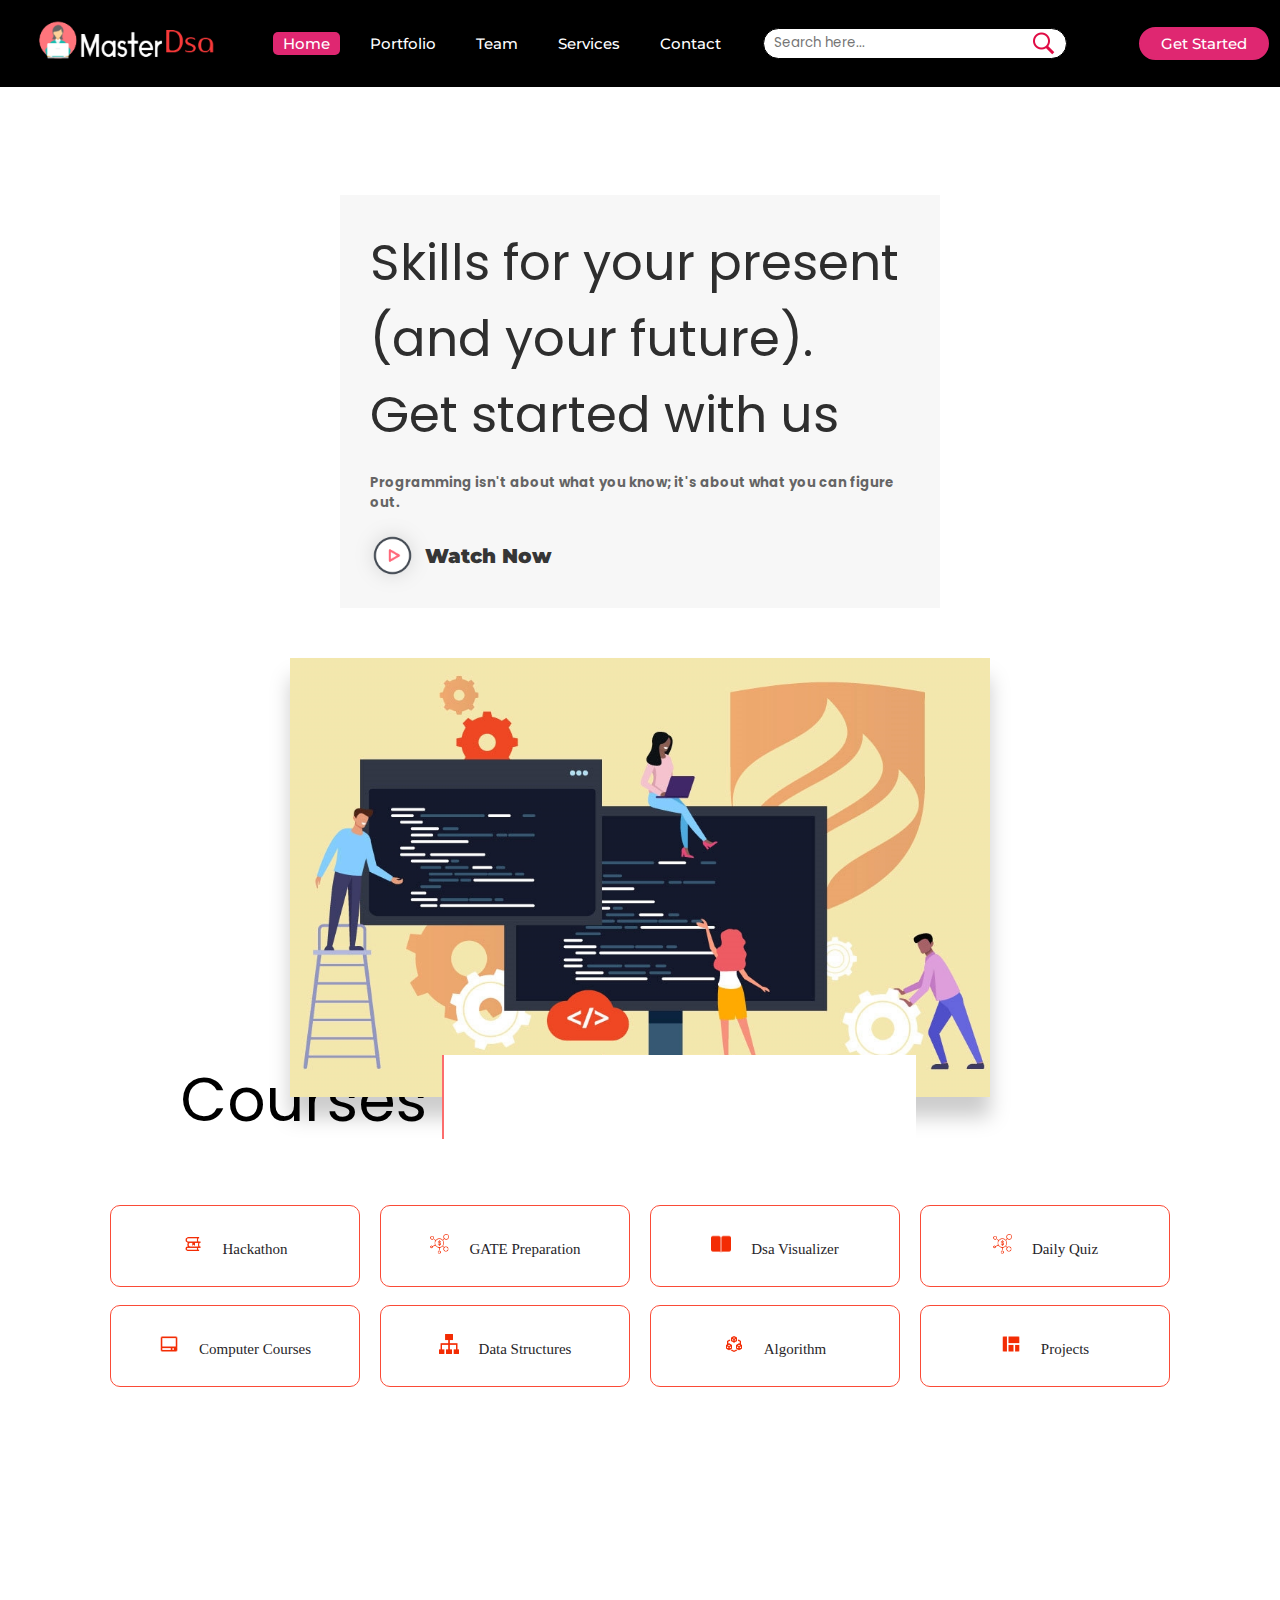
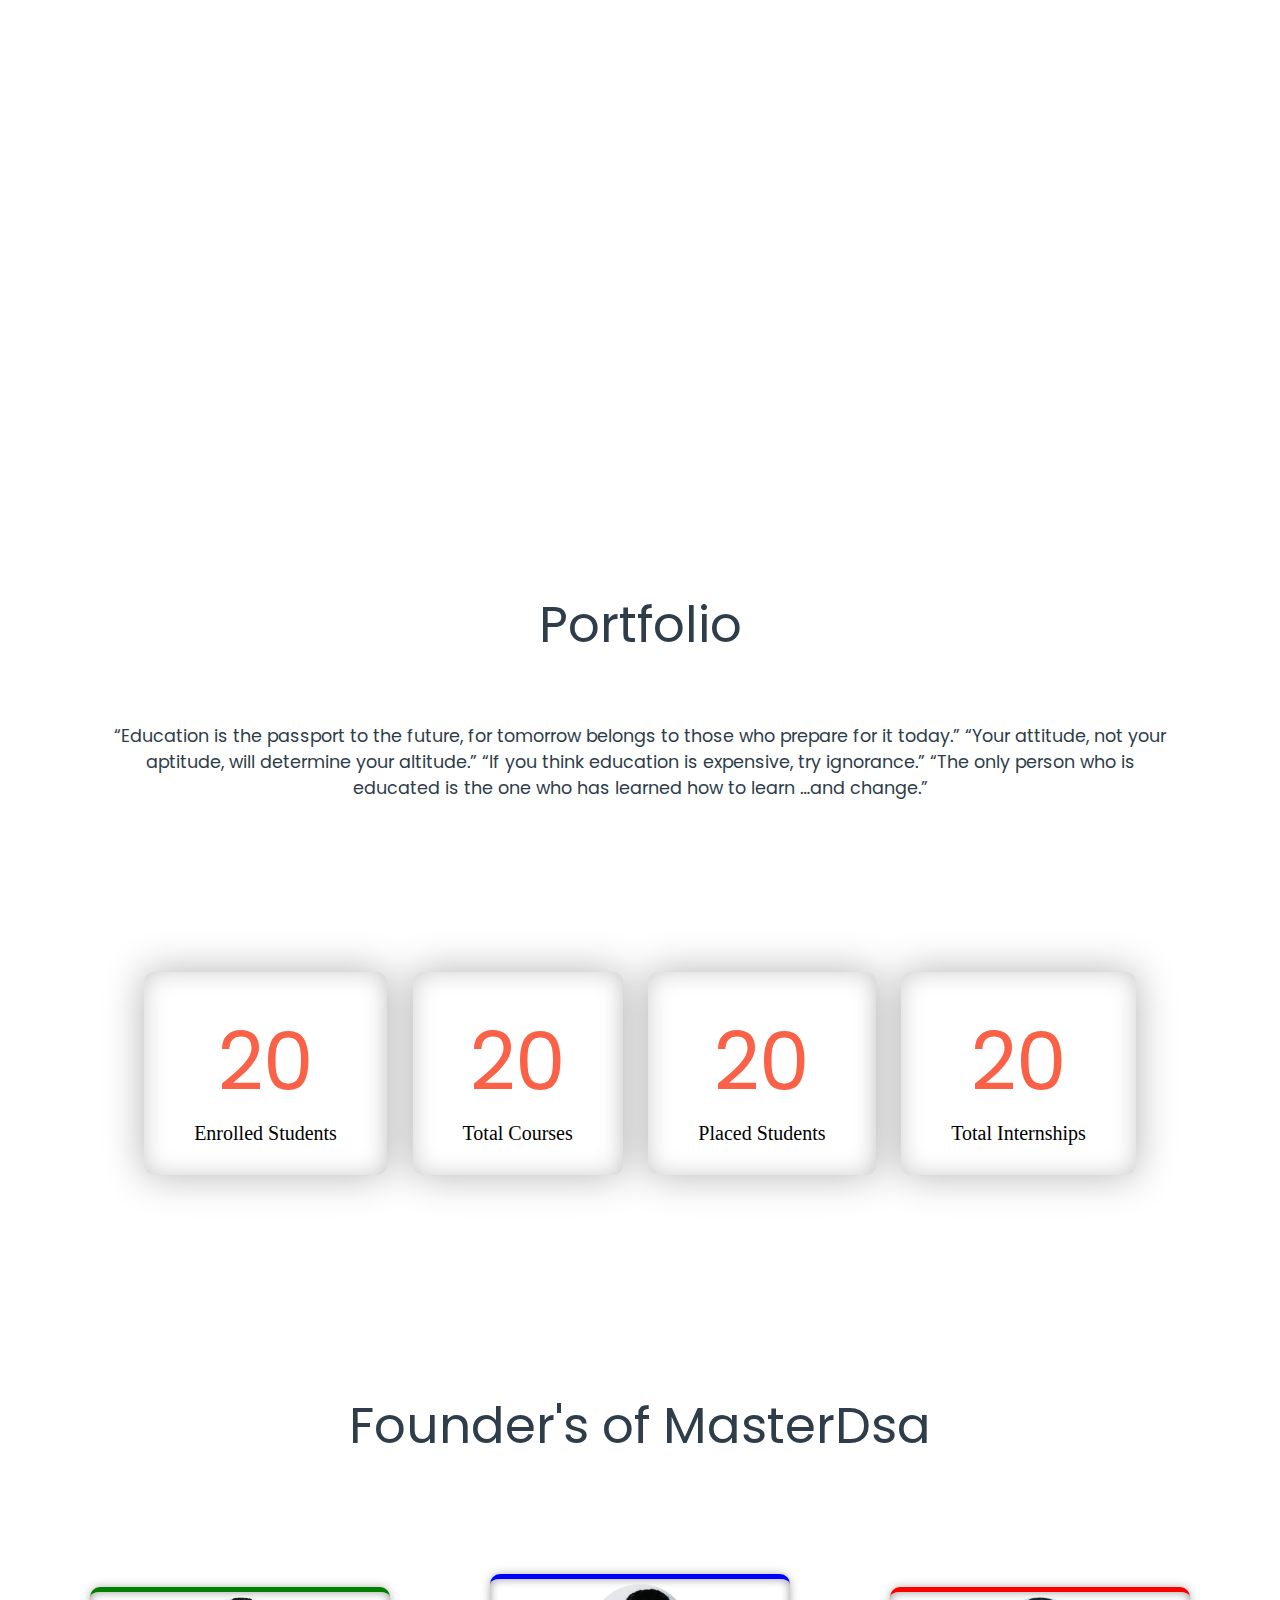
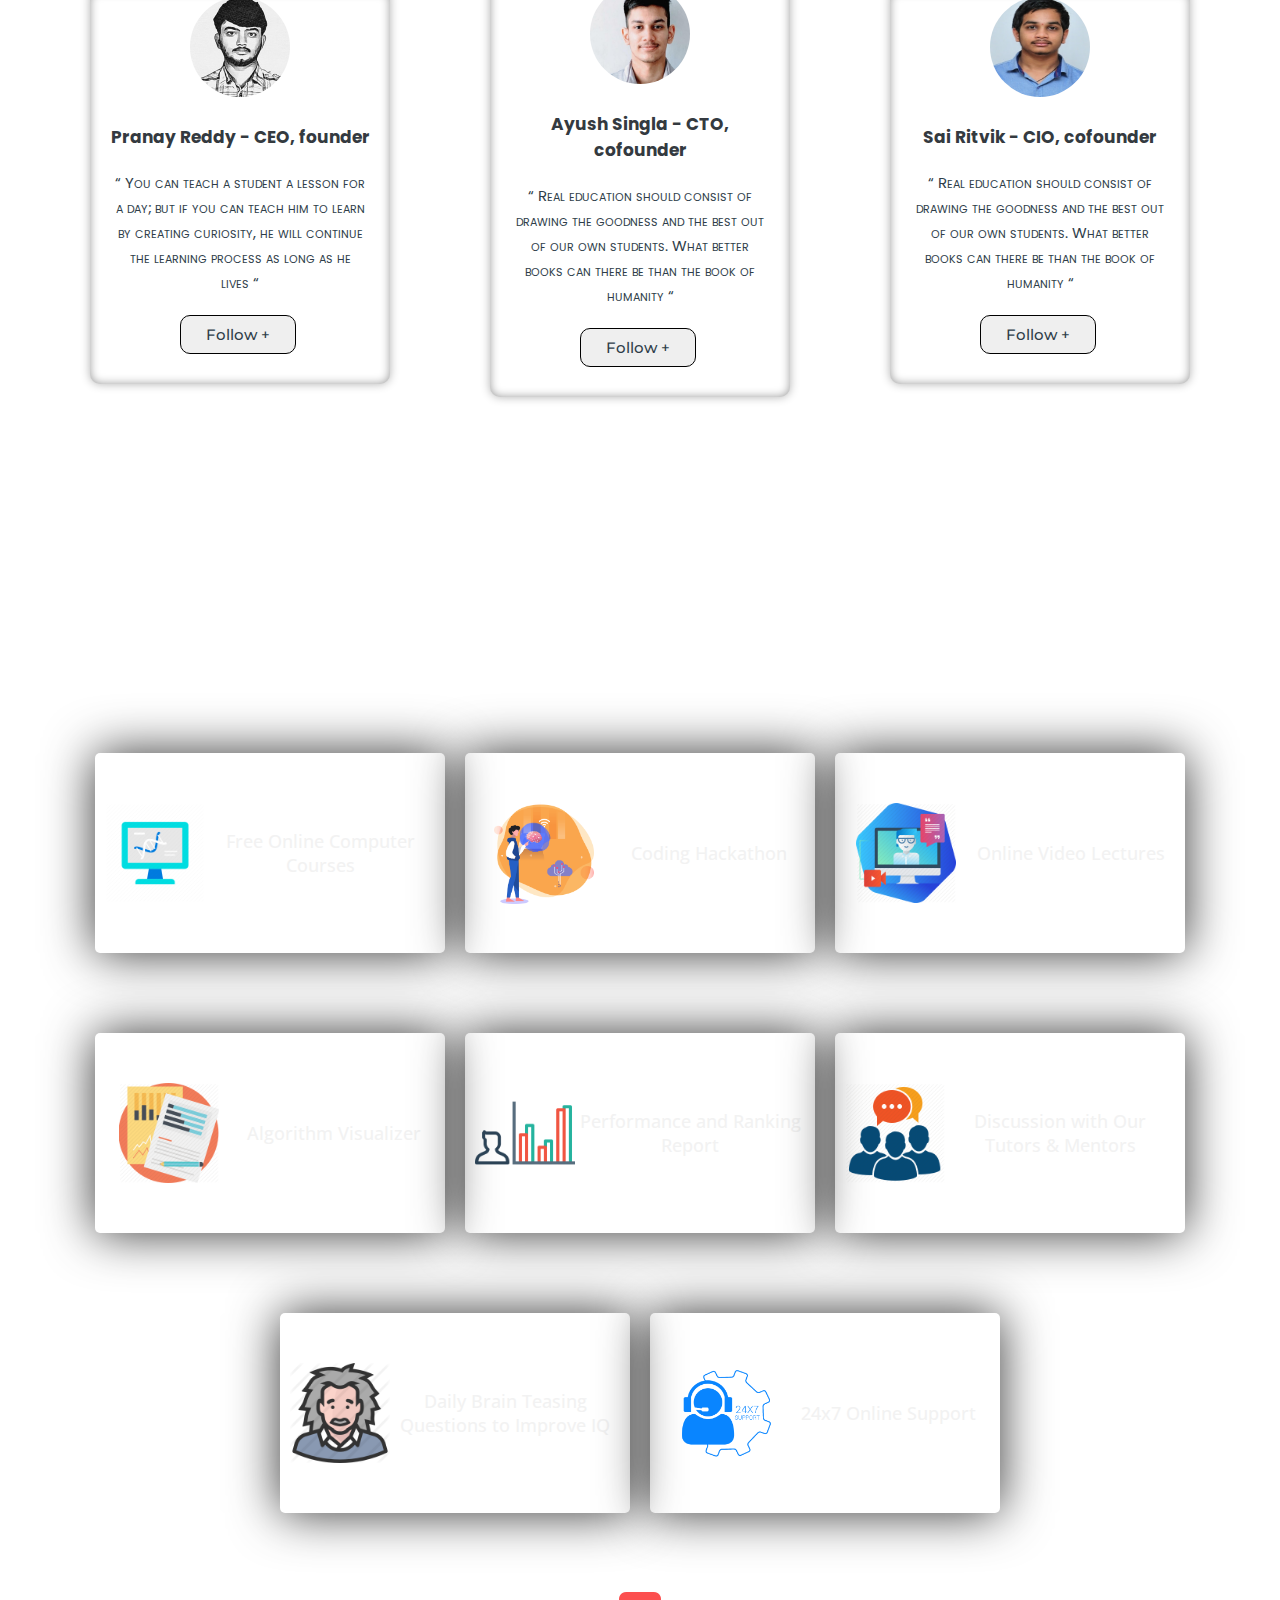
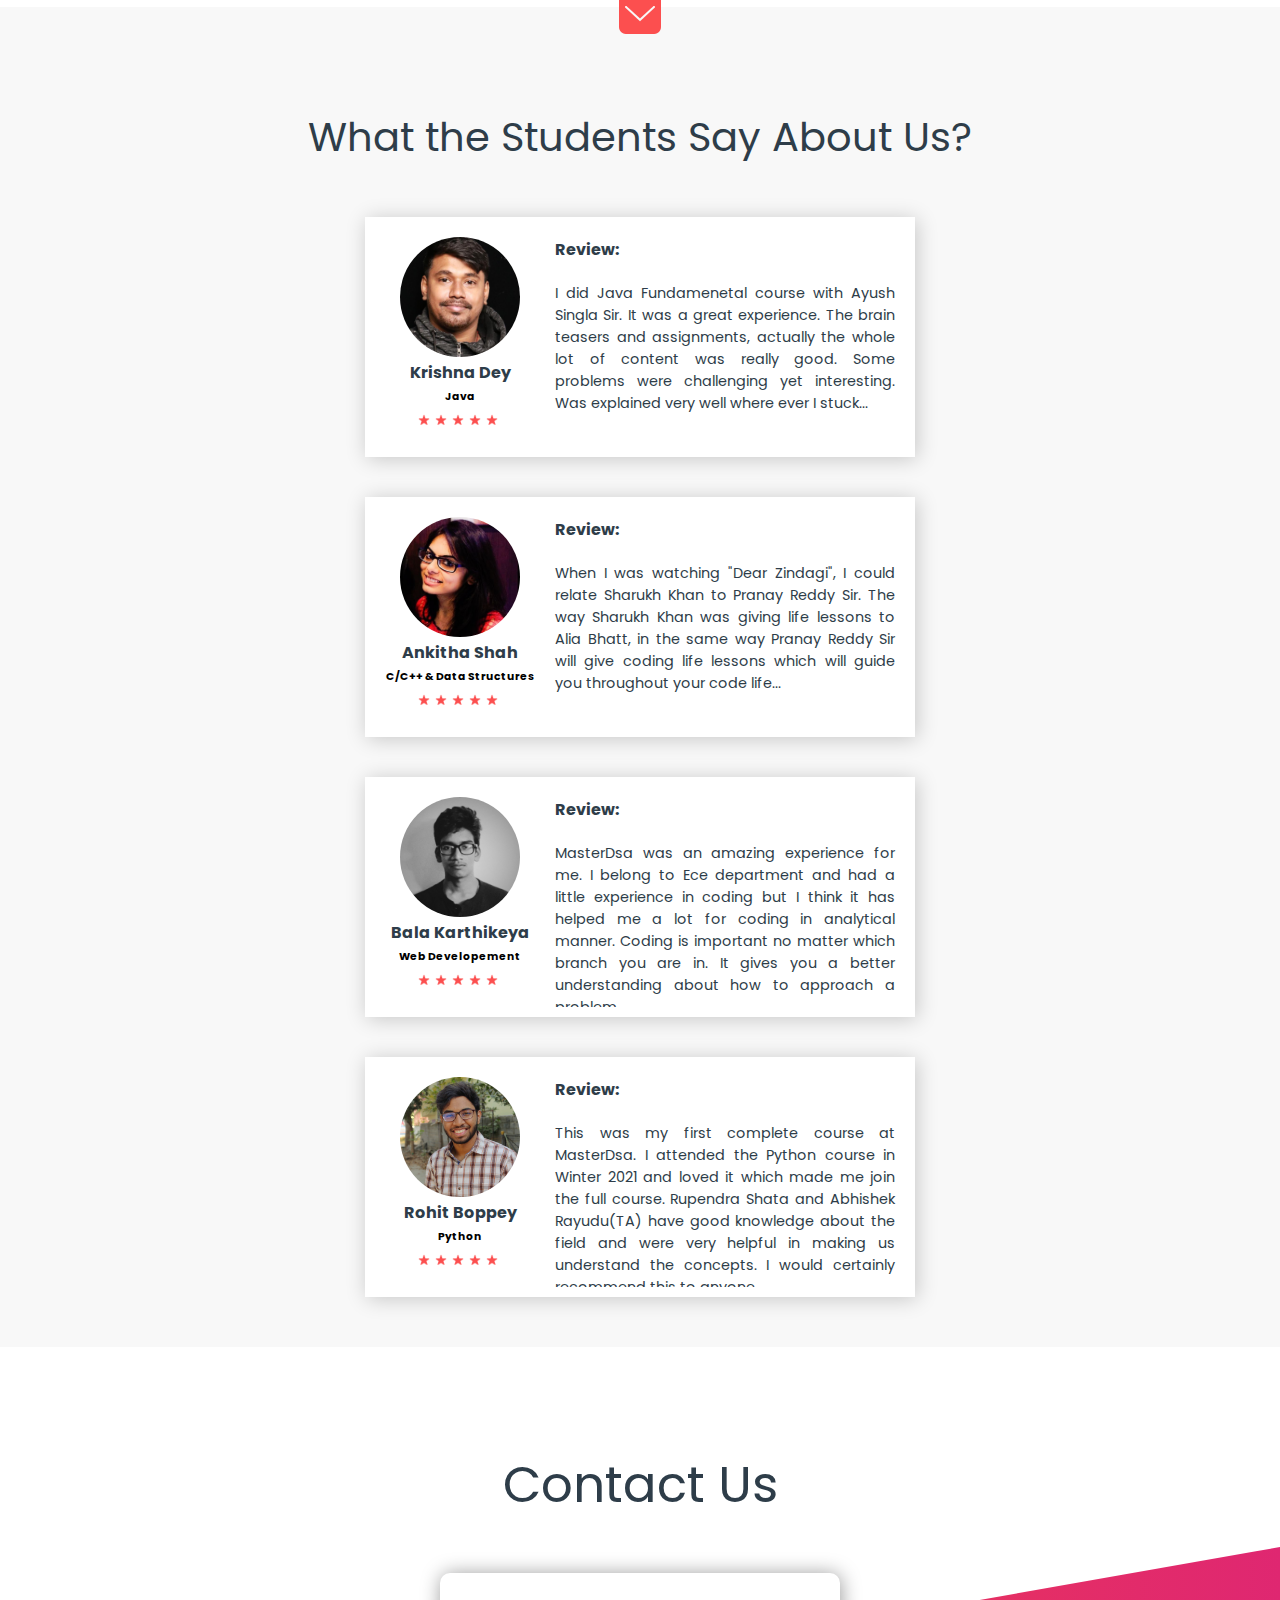
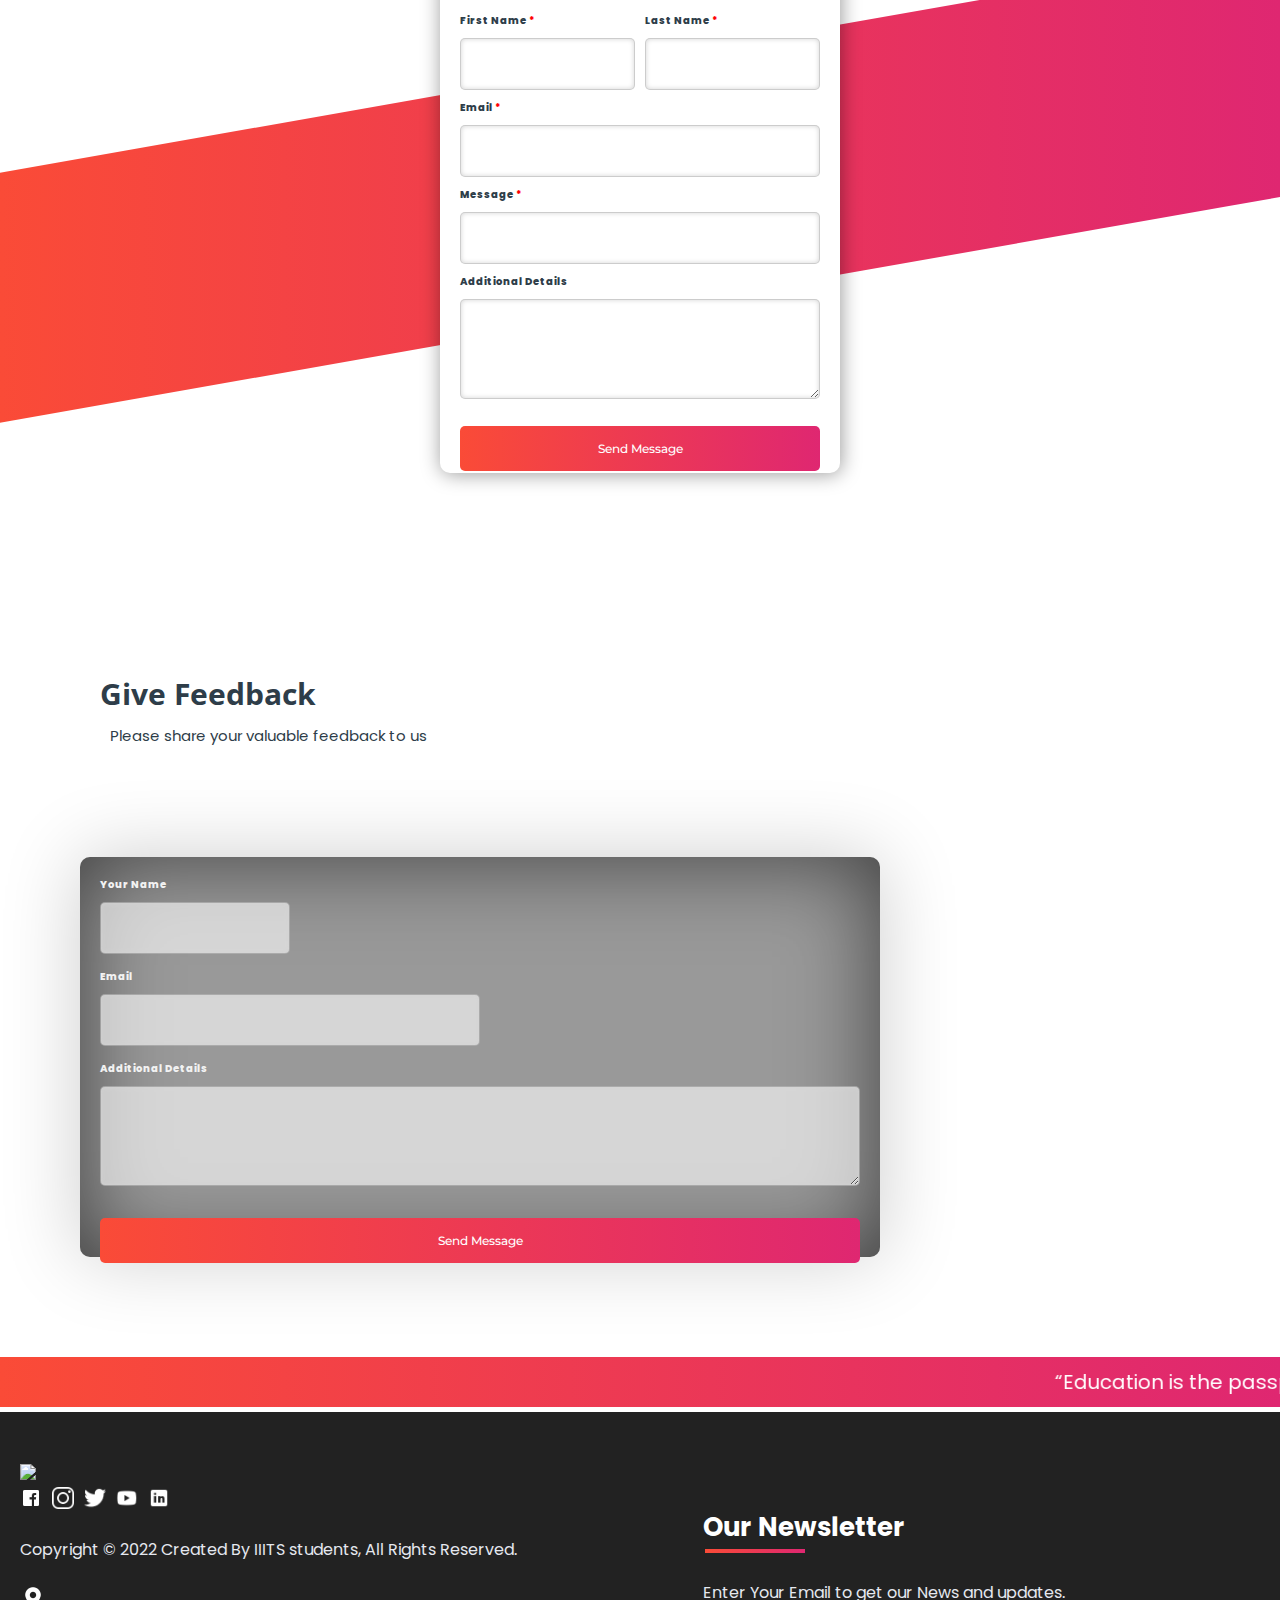
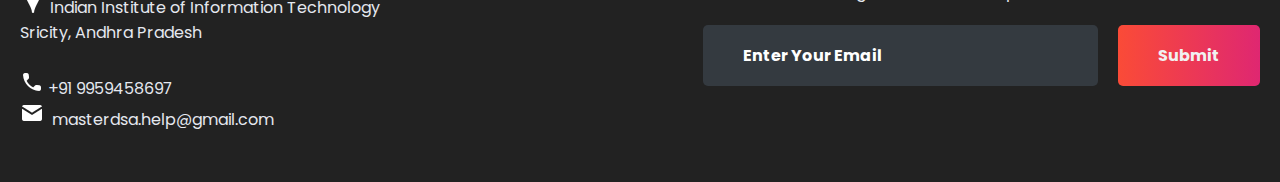
==== index.html @ 72696db2 "linkedin link modified" ====
<!DOCTYPE html>
<html>
<head>
	<link rel="shortcut icon" type="png" href="images/icon/favicon.png">
	<meta charset="utf-8">
	<meta http-equiv="X-UA-Comaptible" content="IE=edge">
	<title>Master Dsa</title>
	<meta name="desciption" content="">
	<meta name="viewport" content="width=device-width, initial-scale=1">
	<!-- Fonts -->
	<style>
		@import url('https://fonts.googleapis.com/css2?family=Merriweather&family=Montserrat:wght@900&family=Poppins&family=Sacramento&family=Ubuntu&display=swap');
	</style>
	<link rel="stylesheet" type="text/css" href="style.css">
	<script type="text/javascript" src="script.js"></script>
	<script src="https://code.jquery.com/jquery-3.2.1.js"></script>
	<!-- Google Fonts -->
	<link href="https://fonts.googleapis.com/css?family=Montserrat|Ubuntu" rel="stylesheet">

	<!-- Font Awesome -->
	<script defer src="https://use.fontawesome.com/releases/v5.0.7/js/all.js"></script>

	<script>
		$(window).on('scroll', function() {
			if ($(window).scrollTop()) {
				$('nav').addClass('black');
			} else {
				$('nav').removeClass('black');
			}
		})
	</script>
</head>

<body>
	<!-- Navigation Bar -->
	<header id="header">
		<nav>
			<div class="logo"><img src="images/icon/logo.png" alt="logo"></div>
			<ul>
				<li><a class="active" href="">Home</a></li>
				<li><a href="#portfolio_section">Portfolio</a></li>
				<li><a href="#team_section">Team</a></li>
				<li><a href="#services_section">Services</a></li>
				<li><a href="#contactus_section">Contact</a></li>
			</ul>
			<div class="srch"><input type="text" class="search" placeholder="Search here..."><img src="images/icon/search.png" alt="search" onclick=slide()></div>
			<a class="get-started" href="login.html">Get Started</a>
			<img src="images/icon/menu.png" class="menu" onclick="sideMenu(0)" alt="menu">
		</nav>
		<div class="head-container">
			<div class="quote">
				<p>Skills for your present (and your future). Get started with us</p>
				<h5>Programming isn't about what you know; it's about what you can figure out.</h5>
				<div class="play">
					<img src="images/icon/play.png" alt="play"><span><a href="https://www.youtube.com" target="_blank">Watch Now</a></span>
				</div>
			</div>
			<div class="svg-image">
				<img src="images/extra/svg1.jpg" alt="svg">
			</div>
		</div>
		<div class="side-menu" id="side-menu">
			<div class="close" onclick="sideMenu(1)"><img src="images/icon/close.png" alt=""></div>
			<div class="user">
				<img src="images/creator/pranay1.jpeg" alt="Username">
				<p>Pranay Reddy</p>
			</div>
			<ul>
				<li><a href="#about_section">About</a></li>
				<li><a href="#portfolio_section">Portfolio</a></li>
				<li><a href="#team_section">Team</a></li>
				<li><a href="#services_section">Services</a></li>
				<li><a href="#contactus_section">Contact</a></li>
				<li><a href="#feedBACK">Feedback</a></li>
			</ul>
		</div>
	</header>

	<!-- Some Popular Courses -->
	<div class="middle-container">
		<div class="course1">
			<div class="wrapper">
				<div class="static-txt">Courses</div>
				<ul class = "dynamic-txts">
					<li><span>Data Structures</span></li>
					<li><span>C C++ Java Python</span></li>
					<li><span>Android Development</span></li>
					<li><span>Web Development</span></li>
				</ul>
			</div>
		</div>
		<br><br>
		<div class="course">
			<center>
				<div class="cbox">
					<div class="det"><a href=""><img src="images/courses/book.png">Hackathon</a></div>
					<div class="det"><a href="subjects/gate.html"><img src="images/courses/d1.png">GATE Preparation</a></div>
					<div class="det"><a href=""><img src="images/courses/paper.png">Dsa Visualizer</a></div>
					<div class="det"><a href="subjects/quiz.html"><img src="images/courses/d1.png">Daily Quiz</a></div>
				</div>
			</center>
			<div class="cbox">
				<div class="det"><a href="subjects/computer_courses.html"><img src="images/courses/computer.png">Computer Courses</a></div>
				<div class="det"><a href="subjects/computer_courses.html#data"><img src="images/courses/data.png">Data Structures</a></div>
				<div class="det"><a href="subjects/computer_courses.html#algo"><img src="images/courses/algo.png">Algorithm</a></div>
				<div class="det det-last"><a href="subjects/computer_courses.html#projects"><img src="images/courses/projects.png">Projects</a></div>
			</div>
		</div>
	</div>



	<!-- ABOUT -->
	<div class="diffSection" id="about_section">
		<center>
			<p style="font-size: 50px; padding: 100px"></p>
		</center>
		<div class="about-content">
			<div class="side-image">
				<img class="sideImage" src="images/extra/e3.jpg">
			</div>
			<div class="side-text">
				<h2>Why Data Structures and Algorithms Are Important to Learn?</h2>
				<p>Data structures and algorithms play a major role in implementing software and in the hiring process as well. A lot of students and professionals have this question that why these companies interviews are focused on DSA instead of
					language/frameworks/tools specific questions.<br>In our life, we always go with that person who can complete the task in a short amount of time with efficiency and using fewer resources. The same things happen with these companies. The
					problem faced by these companies is much harder and on a much larger scale. Software developers also have to make the right decisions when it comes to solving the problems of these companies. </p>
			</div>
		</div>
	</div>



	<!-- PORTFOLIO -->
	<div class="diffSection" id="portfolio_section">
		<center>
			<p style="font-size: 50px; padding: 100px; padding-bottom: 40px;">Portfolio</p>
		</center>
		<div class="content">
			<p>
				“Education is the passport to the future, for tomorrow belongs to those who prepare for it today.” “Your attitude, not your aptitude, will determine your altitude.” “If you think education is expensive, try ignorance.” “The only person who is
				educated is the one who has learned how to learn …and change.”
			</p>
		</div>
	</div>
	<div class="extra">
		<p>We're increasing this data every year</p>
		<div class="smbox">
			<span>
				<center>
					<div id = "counter1" class="counter">407</div>
					<div class="det">Enrolled Students</div>
				</center>
			</span>
			<span>
				<center>
					<div id = "counter2" class="counter">348</div>
					<div class="det">Total Courses</div>
				</center>
			</span>
			<span>
				<center>
					<div id = "counter3" class="counter">356</div>
					<div class="det">Placed Students</div>
				</center>
			</span>
			<span>
				<center>
					<div id = "counter4" class="counter">317</div>
					<div class="det">Total Internships</div>
				</center>
			</span>
		</div>
	</div>


	<!-- TEAM -->
	<div class="diffSection" id="team_section">
		<center>
			<p style="font-size: 50px; padding-top: 100px; padding-bottom: 60px;">Founder's of MasterDsa</p>
		</center>
		<div class="totalcard">
			<div class="card">
				<center><img src="images/creator/pranay1.jpg"></center>
				<center>
					<div class="card-title">Pranay Reddy - CEO, founder</div>
					<div id="detail">
						<p>“ You can teach a student a lesson for a day; but if you can teach him to learn by creating curiosity, he will continue the learning process as long as he lives “</p>
						<div class="duty"></div>
						<a href="https://www.linkedin.com/in/palle-pranay-reddy-199464201/" target="_blank"><button class="btn-pranay">Follow +</button></a>
					</div>
				</center>
			</div>
			<div class="card">
				<center><img src="images/creator/pranay2.jpeg"></center>
				<center>
					<div class="card-title">Ayush Singla - CTO, cofounder</div>
					<div id="detail">
						<p>“ Real education should consist of drawing the goodness and the best out of our own students. What better books can there be than the book of humanity “</p>
						<div class="duty"></div>
						<a href="https://www.linkedin.com/in/ayush-singla-482a1a205/" target="_blank"><button class="btn-akhil">Follow +</button></a>
					</div>
				</center>
			</div>
			<div class="card">
				<center><img src="images/creator/pranay3.jpeg"></center>
				<center>
					<div class="card-title">Sai Ritvik - CIO, cofounder</div>
					<div id="detail">
						<p>“ Real education should consist of drawing the goodness and the best out of our own students. What better books can there be than the book of humanity “</p>
						<div class="duty"></div>
						<a href="https://www.linkedin.com/in/charugulla-sai-ritvik-385310221/" target="_blank"><button class="btn-akhil">Follow +</button></a>
					</div>
				</center>
			</div>
		</div>
	</div>


	<!-- SERVICES -->
	<div class="service-swipe">
		<div class="diffSection" id="services_section">
			<center>
				<p style="font-size: 50px; padding: 100px; padding-bottom: 40px; color: #fff;">Services</p>
			</center>
		</div>
		<a href="subjects/computer_courses.html">
			<div class="s-card"><img src="images/icon/computer-courses.png">
				<p>Free Online Computer Courses</p>
			</div>
		</a>
		<a href="#">
			<div class="s-card"><img src="images/icon/brainbooster.png">
				<p>Coding Hackathon</p>
			</div>
		</a>
		<a href="#">
			<div class="s-card"><img src="images/icon/online-tutorials.png">
				<p>Online Video Lectures</p>
			</div>
		</a>
		<a href="#">
			<div class="s-card"><img src="images/icon/papers.jpg">
				<p>Algorithm Visualizer</p>
			</div>
		</a>
		<a href="#">
			<div class="s-card"><img src="images/icon/p3.png">
				<p>Performance and Ranking Report</p>
			</div>
		</a>
		<a href="#contactus_section">
			<div class="s-card"><img src="images/icon/discussion.png">
				<p>Discussion with Our Tutors & Mentors</p>
			</div>
		</a>
		<a href="subjects/quiz.html">
			<div class="s-card"><img src="images/icon/q1.png">
				<p>Daily Brain Teasing Questions to Improve IQ</p>
			</div>
		</a>
		<a href="#contactus_section">
			<div class="s-card"><img src="images/icon/help.png">
				<p>24x7 Online Support</p>
			</div>
		</a>
	</div>

	<!-- Reviews by Students -->
	<div id="makeitfull">
		<a href="#review_section"><img src="images/icon/makeitfull.png"></a>
	</div>
	<div class="review">
		<div class="diffSection" id="review_section">
			<center>
				<p style="font-size: 40px; padding: 100px; padding-bottom: 40px; color: #2E3D49;">What the Students Say About Us?</p>
			</center>
		</div>
		<div class="rev-container">
			<div class="rev-card">
				<div class="identity">
					<img src="images/creator/student1.jpg">
					<p>Krishna Dey</p>
					<h6>Java</h6>
					<div class="rating"><img src="images/icon/star.png"><img src="images/icon/star.png"><img src="images/icon/star.png"><img src="images/icon/star.png"><img src="images/icon/star.png"></div>
				</div>
				<div class="rev-cont">
					<p id="title">Review:</p>
					<p id="content">
						I did Java Fundamenetal course with Ayush Singla Sir. It was a great experience. The brain teasers and assignments, actually the whole lot of content was really good. Some problems were challenging yet interesting. Was explained very well
						where ever I stuck...
					</p>
				</div>
			</div>
			<div class="rev-card">
				<div class="identity">
					<img src="images/creator/student2.jpg">
					<p>Ankitha Shah</p>
					<h6>C/C++ & Data Structures</h6>
					<div class="rating"><img src="images/icon/star.png"><img src="images/icon/star.png"><img src="images/icon/star.png"><img src="images/icon/star.png"><img src="images/icon/star.png"></div>
				</div>
				<div class="rev-cont">
					<p id="title">Review:</p>
					<p id="content">
						When I was watching "Dear Zindagi", I could relate Sharukh Khan to Pranay Reddy Sir. The way Sharukh Khan was giving life lessons to Alia Bhatt, in the same way Pranay Reddy Sir will give coding life lessons which will guide you
						throughout your code life...
					</p>
				</div>
			</div>
			<div class="rev-card">
				<div class="identity">
					<img src="images/creator/student3.jpg">
					<p>Bala Karthikeya</p>
					<h6>Web Developement</h6>
					<div class="rating"><img src="images/icon/star.png"><img src="images/icon/star.png"><img src="images/icon/star.png"><img src="images/icon/star.png"><img src="images/icon/star.png"></div>
				</div>
				<div class="rev-cont">
					<p id="title">Review:</p>
					<p id="content">
						MasterDsa was an amazing experience for me. I belong to Ece department and had a little experience in coding but I think it has helped me a lot for coding in analytical manner. Coding is important no matter which branch you are in. It
						gives you a better understanding about how to approach a problem...
					</p>
				</div>
			</div>
			<div class="rev-card">
				<div class="identity">
					<img src="images/creator/student4.jpg">
					<p>Rohit Boppey</p>
					<h6>Python</h6>
					<div class="rating"><img src="images/icon/star.png"><img src="images/icon/star.png"><img src="images/icon/star.png"><img src="images/icon/star.png"><img src="images/icon/star.png"></div>
				</div>
				<div class="rev-cont">
					<p id="title">Review:</p>
					<p id="content">
						This was my first complete course at MasterDsa. I attended the Python course in Winter 2021 and loved it which made me join the full course. Rupendra Shata and Abhishek Rayudu(TA) have good knowledge about the field and were very helpful
						in making us understand the concepts. I would certainly recommend this to anyone...
					</p>
				</div>
			</div>
		</div>
	</div>

	<!-- CONTACT US -->
	<div class="diffSection" id="contactus_section">
		<center>
			<p style="font-size: 50px; padding: 100px">Contact Us</p>
		</center>
		<div class="csec"></div>
		<div class="back-contact">
			<div class="cc">
				<form action="mailto:masterdsa.help@gmail.com" method="post" enctype="text/plain">
					<label>First Name <span class="imp">*</span></label><label style="margin-left: 185px">Last Name <span class="imp">*</span></label><br>
					<center>
						<input type="text" name="" style="margin-right: 10px; width: 175px" required="required"><input type="text" name="lname" style="width: 175px" required="required"><br>
					</center>
					<label>Email <span class="imp">*</span></label><br>
					<input type="email" name="mail" style="width: 100%" required="required"><br>
					<label>Message <span class="imp">*</span></label><br>
					<input type="text" name="message" style="width: 100%" required="required"><br>
					<label>Additional Details</label><br>
					<textarea name="addtional"></textarea><br>
					<button type="submit" id="csubmit">Send Message</button>
				</form>
			</div>
		</div>
	</div>


	<!-- FEEDBACK -->
	<div class="title2" id="feedBACK">
		<span>Give Feedback</span>
		<div class="shortdesc2">
			<p>Please share your valuable feedback to us</p>
		</div>
	</div>

	<div class="feedbox">
		<div class="feed">
			<form action="mailto:masterdsa.help@gmail.com" method="post" enctype="text/plain">
				<label>Your Name</label><br>
				<input type="text" name="" class="fname" required="required"><br>
				<label>Email</label><br>
				<input type="email" name="mail" required="required"><br>
				<label>Additional Details</label><br>
				<textarea name="addtional"></textarea><br>
				<button type="submit" id="csubmit">Send Message</button>
			</form>
		</div>
	</div>

	<!-- Sliding Information -->
	<marquee style="background: linear-gradient(to right, #FA4B37, #DF2771); margin-top: 50px;" direction="left" onmouseover="this.stop()" onmouseout="this.start()" scrollamount="20">
		<div class="marqu">“Education is the passport to the future, for tomorrow belongs to those who prepare for it today.” “Your attitude, not your aptitude, will determine your altitude.” “If you think education is expensive, try ignorance.” “The
			only person who is educated is the one who has MasterDsa how to learn …and change.”</div>
	</marquee>

	<!-- FOOTER -->
	<footer>
		<div class="footer-container">
			<div class="left-col">
				<img src="images/icon/logo - Copy.png" style="width: 200px;">
				<div class="logo"></div>
				<div class="social-media">
					<a href="#"><img src="images/icon\fb.png"></a>
					<a href="#"><img src="images/icon\insta.png"></a>
					<a href="#"><img src="images/icon\tt.png"></a>
					<a href="#"><img src="images/icon\ytube.png"></a>
					<a href="#"><img src="images/icon\linkedin.png"></a>
				</div><br><br>
				<p class="rights-text">Copyright © 2022 Created By IIITS students, All Rights Reserved.</p>
				<br>
				<p><img src="images/icon/location.png"> Indian Institute of Information Technology<br>Sricity, Andhra Pradesh</p><br>
				<p><img src="images/icon/phone.png"> +91 9959458697<br><img src="images/icon/mail.png">&nbsp; masterdsa.help@gmail.com</p>
			</div>
			<div class="right-col">
				<h1 style="color: #fff">Our Newsletter</h1>
				<div class="border"></div><br>
				<p>Enter Your Email to get our News and updates.</p>
				<form class="newsletter-form">
					<input class="txtb" type="email" placeholder="Enter Your Email">
					<input class="btn" type="submit" value="Submit">
				</form>
			</div>
		</div>
	</footer>

</body>

</html>
---- style.css ----
@import url('https://fonts.googleapis.com/css?family=Montserrat:500&display=swap');
@import url('https://fonts.googleapis.com/css?family=Dancing+Script&display=swap');
@import url('https://fonts.googleapis.com/css?family=Open+Sans&display=swap');
* {
  box-sizing: border-box;
  margin: 0;
  padding: 0;
  font-family: "poppins", sans-serif;
}

html {
  scroll-behavior: smooth;
}

body {
  background: #FFF;
  font-family: 'Open Sans', sans-serif;
}

header {
  height: 90vh;
  /* background: #000; */
}

.black {
  box-shadow: 0 2px 10px rgba(0, 0, 0, 0.5);
}

nav {
  padding-top: 20px;
  padding-bottom: 20px;
  top: 0;
  position: fixed;
  display: flex;
  width: 100%;
  z-index: 1000;
  background: #000;
  justify-content: space-around;
  transition: 1.5s;
  align-items: center;
}

nav ul {
  display: flex;
  align-items: center;
}

nav ul li {
  list-style: none;
  margin: 5px 10px;
}

nav ul li a {
  padding: 2px 10px;
  color: #FFF;
  cursor: pointer;
  transition: .5s;
  text-decoration: none;
}

nav ul li a:hover {
  color: #fff;
  border-radius: 5px;
  background: #DF2771;
}

.active {
  color: #fff;
  border-radius: 5px;
  background: #DF2771;
}

.srch {
  padding: 2px 10px;
  display: flex;
  /* align-items: center; */
  justify-content: center;
  /* background: #0066ff; */
  border: 1px solid;
  border-radius: 20px;
  background: #fff;
}

.srch img {
  width: 25px;
  cursor: pointer;
}

.srch .search {
  /* padding: 2px 10px; */
  outline: none;
  border: none;
  background: transparent;
}

.get-started {
  margin-left: 50px;
  padding: 5px 20px;
  border: 2px solid #DF2771;
  border-radius: 20px;
  text-decoration: none;
  transition: .5s;
  background-color: #DF2771;
  color: #fff;
}

.get-started:hover {
  color: #2e2e2e;
  background: #fff;
}

.logo img {
  width: 230px;
  cursor: pointer;
  transition: all 1s;
}

a, button {
  float: left;
  font-family: "Montserrat", sans-serif;
  font-weight: 500;
  font-size: 15px;
  color: #2E3D49;
  display: block;
  text-decoration: none;
  text-align: center;
}

.head-container {
  margin-top: 245px;
  display: flex;
  flex-wrap: wrap;
  align-items: center;
  justify-content: space-around;
}

.quote {
  width: 600px;
  transform: translateY(-50px);
  background-color: #F7F7F7;
  padding: 30px;
}

.quote h5 {
  margin-top: 20px;
  color: #0009;
  line-height: 20px;
}

.quote p {
  font-size: 50px;
  color: #2e2e2e;
}

.quote .play {
  margin-top: 20px;
  display: flex;
  /* justify-content: center; */
  align-items: center;
}

.quote .play img {
  width: 45px;
  cursor: pointer;
  filter: drop-shadow(0 0 10px #0002);
}

.quote .play span a {
  margin-left: 10px;
  font-size: 20px;
  font-weight: 900;
  color: rgba(0, 0, 0, 0.8);
  cursor: pointer;
}

.svg-image img {
  width: 700px;
  filter: drop-shadow(0 20px 10px rgba(0, 0, 0, 0.2));
}

/* courses */
.course1 {
  display: flex;
  align-items: center;
  justify-content: center;
}

.wrapper {
  display: inline-flex;
}

.wrapper .static-txt {
  font-size: 60px;
  font-weight: 400;
}

.wrapper .dynamic-txts {
  margin-left: 15px;
  line-height: 90px;
  height: 90px;
  overflow: hidden;
}

.dynamic-txts li {
  color: #FC6D6D;
  list-style: none;
  font-size: 60px;
  font-weight: 500;
  position: relative;
  top: 0;
  animation: slide 12s steps(4) infinite;
}

@keyframes slide {
  100% {
    top: -360px;
  }
}

.dynamic-txts li span {
  position: relative;
}

.dynamic-txts li span::after {
  content: "";
  position: absolute;
  left: 0;
  height: 100%;
  width: 100%;
  background-color: #ffffff;
  border-left: 2px solid #FC6D6D;
  animation: typing 3s steps(19) infinite;
}

@keyframes typing {
  40%, 60% {
    left: calc(100% + 30px);
  }

  100% {
    left: 0;
  }
}

/* SIDE MENU */
.menu {
  cursor: pointer;
  width: 25px;
  display: none;
}

.side-menu {
  width: 100%;
  height: 100%;
  background: rgba(182, 33, 90, 0.993);
  position: absolute;
  top: 0;
  transition: .8s;
  z-index: 2000;
  transform: translateX(-100%);
}

.side-menu ul {
  margin-top: 35%;
  display: flex;
  flex-direction: column;
  justify-content: center;
  /* background: #FA4B37; */
}

.side-menu ul li {
  list-style: none;
  /* background: #009900; */
  display: flex;
  justify-content: center;
  align-items: center;
  /* border-bottom: 1px solid #fff; */
  /* padding: 10px 0px; */
}

.side-menu ul li:hover a {
  background: #fff;
  color: #DF2771;
}

.side-menu ul li a {
  color: #FFF;
  width: 100%;
  font-size: 1em;
  /* background: #2E3D49; */
  text-decoration: none;
  padding: 15px 0px;
}

.close img {
  float: right;
  width: 35px;
  cursor: pointer;
  margin: 10px;
}

.user {
  display: flex;
  justify-content: center;
  align-items: center;
  margin-top: 10%;
}

.user img {
  width: 60px;
  border-radius: 50%;
  border: 2px solid #fff;
  filter: drop-shadow(0 10px 20px #0004);
  margin-right: 30px;
  cursor: pointer;
}

.user p {
  color: #fff;
  cursor: pointer;
}

.user img, .user p {
  opacity: 1;
}

/*Common things in all sections*/
#about_section, #portfolio_section, #team_section, #services_section, #contactus_section {
  font-family: 'Open Sans', sans-serif;
  color: #2E3D49;
  position: relative;
}

.diffSection {
  width: 100%;
  /*position: relative;*/
  justify-content: center;
  align-items: center;
}

.diffSection .content {
  margin: 10px;
  text-align: center;
  padding: 10px 100px;
  font-size: 1.1em;
}

/*PORTFOLIO*/
.extra {
  width: 100%;
}

.extra p {
  padding: 30px;
  padding-bottom: 150px;
  font-size: 50px;
  text-align: center;
  color: #fff;
  background-image: linear-gradient(rgba(0, 0, 0, 0), rgba(0, 0, 0, 0.7)), url("images/extra/b1.jpg");
  background-size: cover;
  background-attachment: fixed;
  font-family: cursive;
  z-index: -9;
}

.smbox {
  display: flex;
  flex-wrap: wrap;
  transform: translateY(-100px);
  justify-content: center;
}

.smbox span {
  margin: 1%;
  background: #fff;
  box-shadow: inset 0px 0px 25px rgba(0, 0, 0, 0.2),
    0 0 40px rgba(0, 0, 0, 0.3);
  border-radius: 10px;
  padding: 30px 50px;
  cursor: pointer;
}

.smbox span:hover {
  transform: scale(1.3);
  transition: .5s ease;
}

.smbox .counter {
  font-size: 80px;
  color: #FA6146;
}

.smbox .det {
  font-size: 20px;
  color: #27252;
  font-family: cursive;
}

/*Title*/
.title {
  margin-top: 0px;
  font-family: 'Open Sans', sans-serif;
  font-size: 30px;
  text-align: center;
  color: #2E3D49;
}

/*ABOUT*/
.about-content {
  width: 100%;
  position: relative;
  justify-content: center;
  flex-wrap: wrap;
  display: flex;
  align-items: center;
}

.about-content .side-text {
  width: 550px;
  padding: 50px 40px;
  background: #fff;
  box-shadow: 2px 0 100px rgba(0, 0, 0, 0.3);
  border-radius: 5px;
  text-align: justify;
  line-height: 22px;
  opacity: 0;
  transform: translateX(-100px);
  transition: 1s ease-in-out;
}

.about-content .side-text-appear {
  opacity: 1;
  transform: translateX(0px);
}

.about-content .side-text h2 {
  padding: 10px;
}

.about-content .side-text p {
  padding: 10px;
}

.about-content .side-image img {
  width: 90%;
  border-radius: 5px;
}

.sideImage {
  transform: translateX(100px);
  opacity: 0;
  transition: .8s ease-in-out;
}

.sideImage-appear {
  opacity: 1;
  transform: translateX(0px);
}

/*POPULAR SUBJECTS*/
.cbox {
  position: relative;
  width: 100%;
  display: inline-flex;
  flex-wrap: wrap;
  justify-content: center;
}

.cbox .det {
  width: 250px;
  height: 80px;
  margin: 10px;
  background: #fff;
  cursor: pointer;
}

.cbox .det a {
  justify-content: space-around;
  width: 250px;
  padding: 28px;
  border-radius: 10px;
  border: 1px solid #FA4B37;
  font-size: 15px;
  color: #272529;
  font-family: cursive;
  text-decoration: none;
}

.cbox .det a:hover {
  background: linear-gradient(to right, #FA4B37, #DF2771);
  color: white;
}

.cbox .det a:hover img {
  filter: brightness(100);
}

.cbox img {
  width: 20px;
  margin-right: 20px;
}

/*TEAM SECTION*/
.totalcard {
  width: 100%;
  display: flex;
  flex-wrap: wrap;
  align-items: center;
  justify-content: center;
  margin-bottom: 50px;
}

.totalcard .card {
  margin: 50px;
  width: 300px;
  border-radius: 10px;
  background: #fff;
}

.totalcard .card {
  box-shadow: inset 0 0 10px rgba(0, 0, 0, 0.4),
    0 0 10px rgba(0, 0, 0, 0.3);
}

.card:nth-child(1) {
  border-top: 5px solid green;
}

.card:nth-child(2) {
  border-top: 5px solid blue;
}

.card:nth-child(3) {
  border-top: 5px solid red;
}

.card:nth-child(1):hover {
  box-shadow: inset 0px 0px 10px rgba(0, 255, 0, 0.5),
    1px 1px 30px rgba(0, 255, 0, 0.5);
}

.card:nth-child(2):hover {
  box-shadow: inset 0px 0px 10px rgba(0, 0, 255, 0.5),
    1px 1px 30px rgba(0, 0, 255, 0.5);
}

.card:nth-child(3):hover {
  box-shadow: inset 0px 0px 10px rgba(255, 0, 0, 0.5),
    1px 1px 30px rgba(255, 0, 0, 0.5);
}

.totalcard .card img {
  width: 100px;
  height: 100px;
  margin-top: 5px;
  cursor: pointer;
  border-radius: 50px;
  transition-duration: .8s;
}

.totalcard .card img:hover {
  transform: scale(3.5);
  border-radius: 0;
  box-shadow: 0 0 20px rgba(0, 0, 0, 0.5);
}

#detail p {
  font-size: 15px;
  line-height: 25px;
  font-variant: small-caps;
  text-align: center;
  margin: 25px;
  margin-bottom: 0px;
  margin-top: 0px;
}

#detail button {
  outline: none;
  border-radius: 10px;
  border-style: none;
  border: 1px solid black;
  padding: 9px 25px;
  cursor: pointer;
  transition-duration: .4s;
}

#detail a {
  bottom: 80px;
  text-decoration: none;
  margin-bottom: 30px;
  margin-top: 20px;
  margin-left: 90px;
  align-self: center;
}

.btn-pranay:hover {
  background: rgba(0, 255, 0, 0.7);
  color: #fff;
}

.btn-pranay:hover {
  background: rgba(0, 0, 255, 0.5);
  color: #fff;
}

.card-title {
  font-size: 17px;
  color: #343A40;
  padding: 20px;
  font-weight: 700;
}

/*Service Section*/
/*Service Section*/
.service-swipe {
  display: flex;
  flex-wrap: wrap;
  justify-content: center;
  align-items: center;
  background-image: linear-gradient(rgba(0, 0, 0, 0), rgba(0, 0, 0, 0.7)), url("images/extra/b3.jpg");
  background-size: cover;
  background-attachment: fixed;
}

.service-swipe .s-card img {
  width: 100px;
}

.service-swipe a {
  padding: 0;
  margin: 40px 10px;
}

.service-swipe .s-card {
  display: flex;
  justify-content: space-around;
  padding: 10px;
  align-items: center;
  text-align: center;
  width: 350px;
  height: 200px;
  box-shadow: inset 0 0 20px rgba(255, 255, 255, 0.05),
    0 0 50px rgba(0, 0, 0, 0.8);
  border-radius: 5px;
  cursor: pointer;
  transition-duration: .5s;
}

.service-swipe .s-card p {
  color: #f2f2f2;
  font-size: 1.2em;
  font-family: 'Open Sans', sans-serif;
}

.service-swipe .s-card:hover {
  box-shadow: 0 0 50px rgba(255, 255, 255, 0.8);
  transform: translateY(-10px);
}

/*Contact Us Section*/
.csec {
  background: linear-gradient(to right, #FA4B37, #DF2771);
  background-attachment: fixed;
  position: absolute;
  width: 100%;
  height: 250px;
  top: 200px;
  content: '';
  transform-origin: top right;
  transform: skewY(-10deg);
  z-index: -1;
}

.back-contact {
  margin-top: 0px;
  transform: translateY(-50px);
  display: flex;
  align-items: center;
  justify-content: space-around;
}

.cc {
  height: 400px;
  width: 400px;
  height: 500px;
  border-radius: 10px;
  justify-content: center;
  box-shadow: 1px 1px 20px rgba(0, 0, 0, 0.4);
  background: #fff;
}

.cc form {
  margin: 5%;
  margin-top: 40px;
  width: 90%;
  height: 90%;
}

.cc form label {
  position: absolute;
  color: #2E3D49;
  font-size: 10px;
  font-weight: 800;
}

.cc form input {
  padding: 15px;
  margin-bottom: 10px;
  border-radius: 5px;
  box-shadow: inset 0 0 5px lightgray;
  border: 1px solid rgba(0, 0, 0, 0.2);
  outline: none;
  color: #2E3D49;
  font-weight: 600;
}

.imp {
  color: red;
}

form textarea {
  width: 100%;
  height: 100px;
  box-shadow: inset 0 0 5px lightgray;
  border: 1px solid rgba(0, 0, 0, 0.2);
  border-radius: 5px;
  outline: none;
  color: #2E3D49;
  font-weight: 600;
  padding: 15px;
}

#csubmit {
  margin-top: 20px;
  background: linear-gradient(to right, #FA4B37, #DF2771);
  border-radius: 5px;
  border-style: none;
  outline: none;
  width: 100%;
  padding: 15px 25px;
  color: #fff;
  font-size: 12px;
  cursor: pointer;
}

/*REVIEW SECTION*/
#makeitfull {
  display: flex;
  justify-content: center;
  transform: translateY(35px);
}

#makeitfull img {
  width: 50px;
}

.review {
  background: #F8F8F8;
  width: 100%;
}

.rev-container {
  padding: 10px 10%;
  display: flex;
  flex-wrap: wrap;
  justify-content: space-around;
}

.rev-container .rev-card {
  /*overflow: hidden;*/
  width: 550px;
  height: 240px;
  margin-bottom: 40px;
  background: #fff;
  display: flex;
  padding: 10px;
  box-shadow: 2px 2px 20px rgba(0, 0, 0, 0.2);
}

.rev-card:hover {
  box-shadow: 1px 1px 5px rgba(0, 0, 0, 0.2);
}

.identity {
  display: flex;
  flex-wrap: wrap;
  justify-content: center;
  padding: 10px;
}

.identity img {
  width: 120px;
  height: 120px;
  transition-duration: .8s;
  border-radius: 50%;
}

.identity img:hover {
  transform: scale(2.2);
  border-radius: 0px;
  box-shadow: 0 0 20px rgba(0, 0, 0, 0.3);
}

.identity p {
  width: 150px;
  font-weight: bold;
  color: #2E3D49;
  text-align: center;
}

.identity h6 {
  width: 150px;
  text-align: center;
}

.identity .rating img {
  width: 12px;
  height: 12px;
  margin-right: 5px;
}

.rev-cont {
  overflow: hidden;
}

.rev-cont #title {
  padding: 10px;
  color: #2E3D49;
  font-weight: bold;
}

.rev-cont #content {
  padding: 10px;
  font-size: .9em;
  color: #2E3D49;
  line-height: 22px;
  text-align: justify;
}

/*FEEDBACK*/
.title2 {
  position: relative;
  margin-top: 150px;
  margin-left: 100px;
}

.title2 span {
  font-weight: 700;
  font-family: 'Open Sans', sans-serif;
  font-size: 30px;
  color: #2E3D49;
}

.title2 .shortdesc2 {
  padding: 10px;
  font-family: 'Open Sans', sans-serif;
  font-size: 15px;
  color: #2E3D49;
  margin-bottom: 10px;
}

.feedbox {
  margin-top: 50px;
  width: 100%;
  display: flex;
  background-image: linear-gradient(rgba(0, 0, 0, 0), rgba(0, 0, 0, 0.7)), url("images/extra/b4.jpg");
  background-size: cover;
  padding: 50px 80px;
  background-attachment: fixed;
}

.feed {
  width: 800px;
  height: 400px;
  position: relative;
  border-radius: 10px;
  justify-content: center;
  box-shadow: inset 0 0 90px rgba(0, 0, 0, 0.6),
    0 0 80px rgba(0, 0, 0, 0.2);
  background: rgba(0, 0, 0, 0.4);
}

.feed form {
  width: 100%;
  height: 100%;
  padding: 20px;
}

.feed form label {
  position: absolute;
  color: #f2f2f2;
  font-size: 10px;
  font-weight: 800;
}

.feed form input, .feed textarea {
  padding: 15px;
  border-radius: 5px;
  box-shadow: inset 0 0 5px lightgray;
  border: 1px solid rgba(0, 0, 0, 0.2);
  outline: none;
  color: #2E3D49;
  background: #fff9;
  font-weight: 600;
}

.feed form input {
  margin-bottom: 15px;
  width: 50%;
}

.feed form .fname {
  width: 25%;
}

.feed form textarea {
  width: 100%;
  height: 100px;
}

.feed #csubmit {
  margin-top: 25px;
  background: linear-gradient(to right, #FA4B37, #DF2771);
  border-radius: 5px;
  border-style: none;
  outline: none;
  width: 100%;
  padding: 15px 25px;
  color: #fff;
  font-size: 12px;
  cursor: pointer;
}

/*SCROLLING TEXT*/
.marqu {
  text-align: center;
  justify-content: center;
  color: #fff;
  font-size: 20px;
  padding: 10px;
}

/*FOOTER*/
footer {
  color: #E5E8EF;
  background: #000D;
  padding: 50px 0;
}

footer .footer-container {
  max-width: 1300px;
  margin: auto;
  padding: 0 20px;
  display: flex;
  justify-content: space-between;
  align-items: center;
  flex-wrap: wrap-reverse;
}

footer .social-media img {
  width: 22px;
}

footer .logo {
  width: 180px;
  color: #fff;
}

footer .social-media a {
  margin-right: 10px;
  font-size: 22px;
  text-decoration: none;
}

footer .right-col h1 {
  font-size: 26px;
}

footer .border {
  width: 100px;
  height: 4px;
  background: linear-gradient(to right, #FA4B37, #DF2771);
  margin: 2px;
}

footer .newsletter-form {
  display: flex;
  justify-content: center;
  align-items: center;
  flex-wrap: wrap;
}

footer input::placeholder {
  color: white !important;
}

footer .txtb {
  flex: 1;
  padding: 18px 40px;
  font-size: 16px;
  background: #343A40;
  border: none;
  font-weight: 700;
  outline: none;
  border-radius: 5px;
  min-width: 260px;
  margin-top: 20px;
  color: white;
}

footer .btn {
  margin-top: 20px;
  padding: 18px 40px;
  font-size: 16px;
  color: #f1f1f1;
  background: linear-gradient(to right, #FA4B37, #DF2771);
  border: none;
  font-weight: 700;
  outline: none;
  border-radius: 5px;
  margin-left: 20px;
  cursor: pointer;
  transition: opacity .3s linear;
}

footer .btn:hover {
  opacity: .7;
}

/*PROPERTIES FOR MAKING WEBSITE RESPONSIVE*/
@media screen and (max-width: 960px) {
  .footer-container {
    max-width: 600px;
  }

  .right-col {
    width: 100%;
    margin-bottom: 60px;
  }

  .left-col {
    width: 100%;
    text-align: center;
  }

  .social-media {
    display: flex;
    justify-content: center;
  }

  .logo {
    transition: 1s;
    margin-left: 30%;
  }

  nav ul, .srch, .get-started {
    display: none;
  }

  .menu {
    display: block;
  }

  nav {
    padding-bottom: 20px;
    border-bottom: 1px solid #0005;
    /* position: fixed; */
    /* top: 0; */
  }

  .quote p, .quote h5, .play {
    justify-content: center;
    text-align: center;
  }

  .quote p {
    font-size: 30px;
  }

  .service-container .right-side img {
    width: 90%;
  }

  .title {
    margin-top: 0px;
  }
}

@media screen and (max-width: 700px) {
  footer .btn {
    margin: 0;
    width: 100%;
    margin-top: 20px;
  }

  .svg-image img {
    width: 90%;
    margin: 20px;
    /* align-self: center; */
  }
}

@media screen and (max-width: 1000px) {
  .feedbox form input, .feedbox form .fname {
    width: 100%;
  }
}
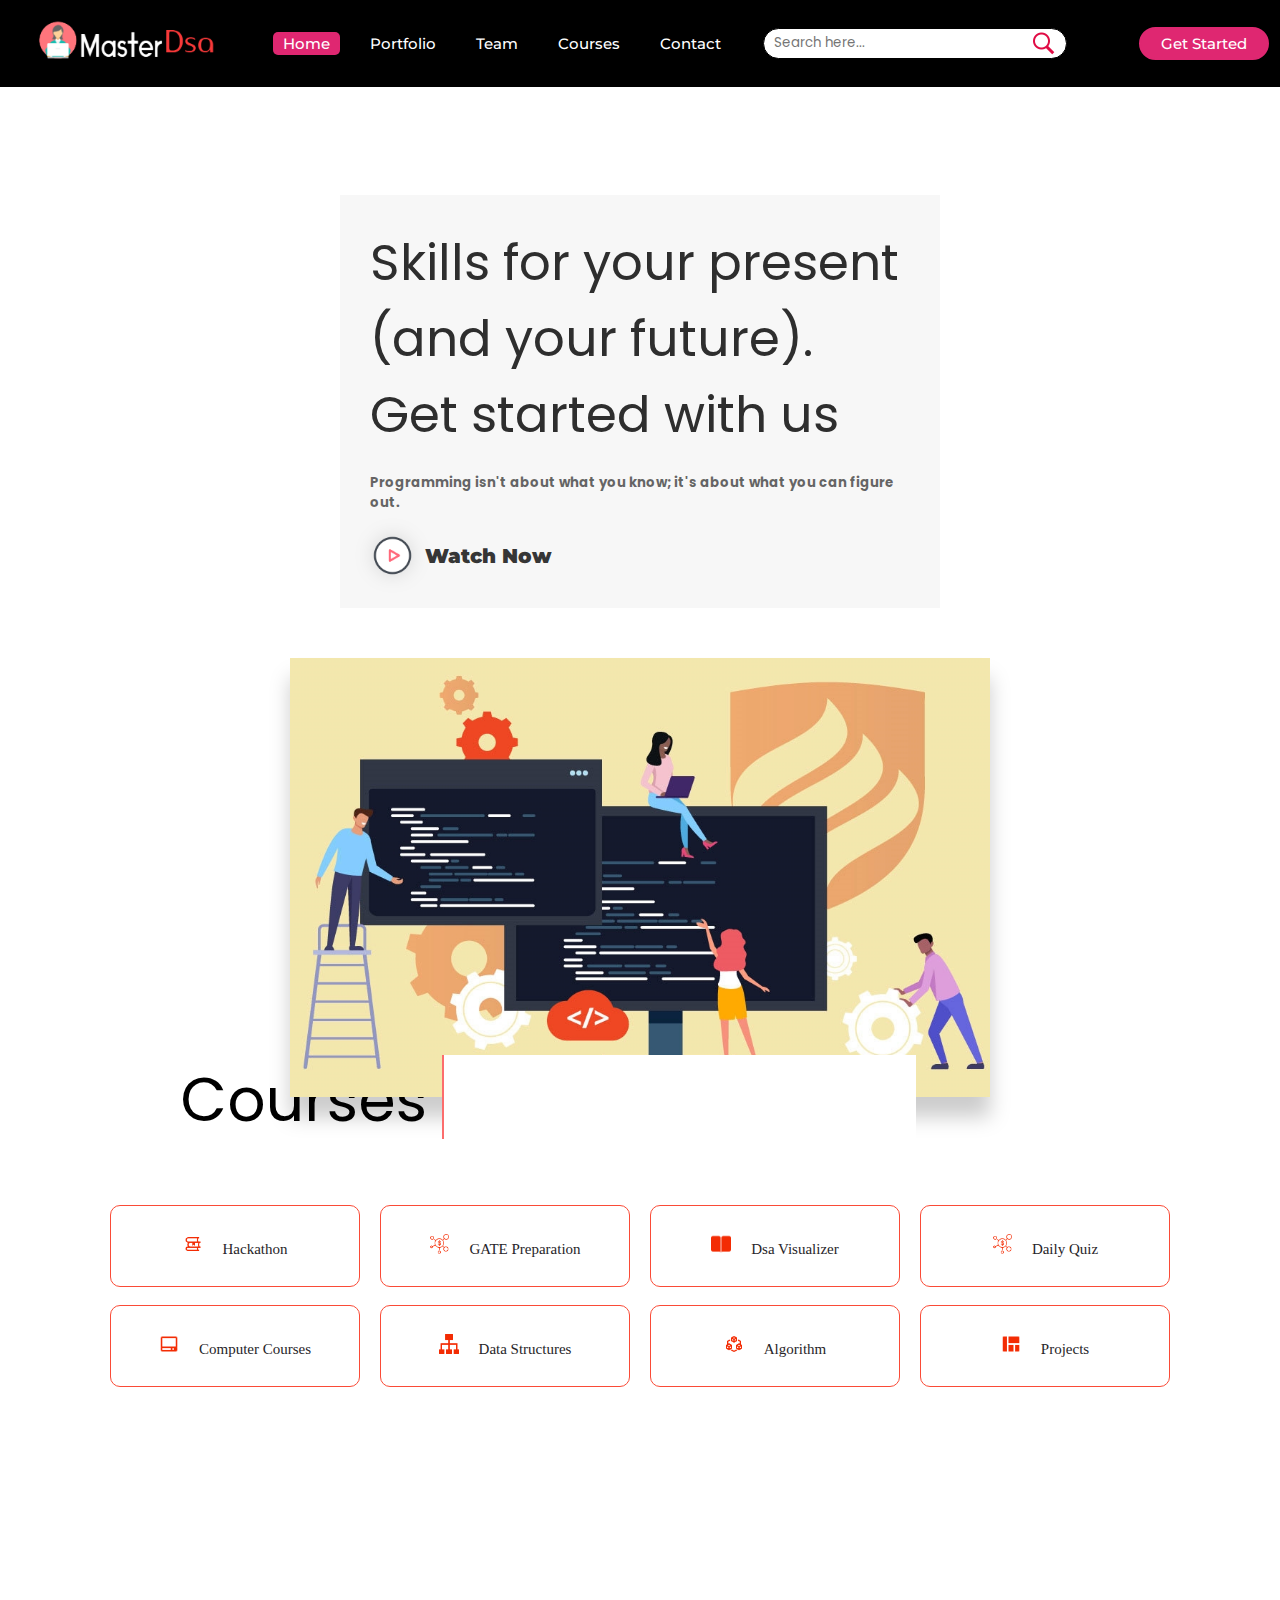
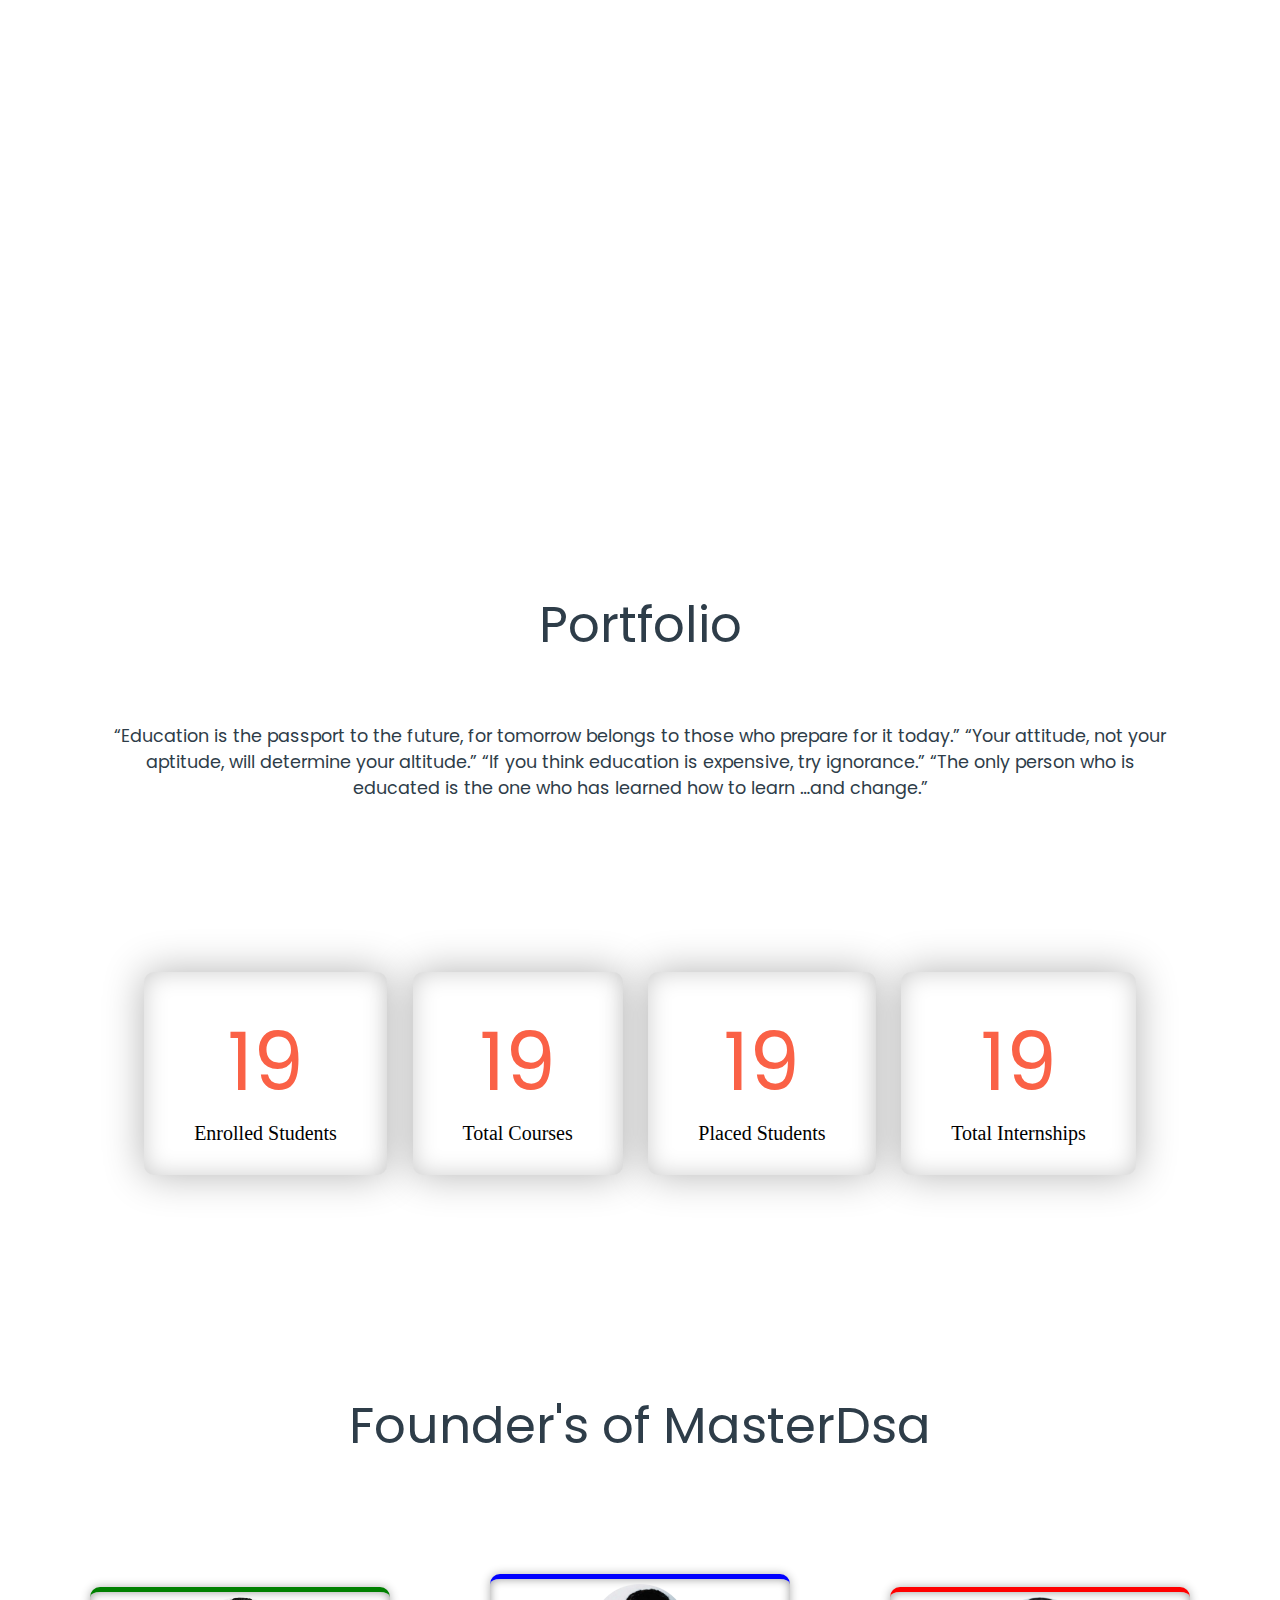
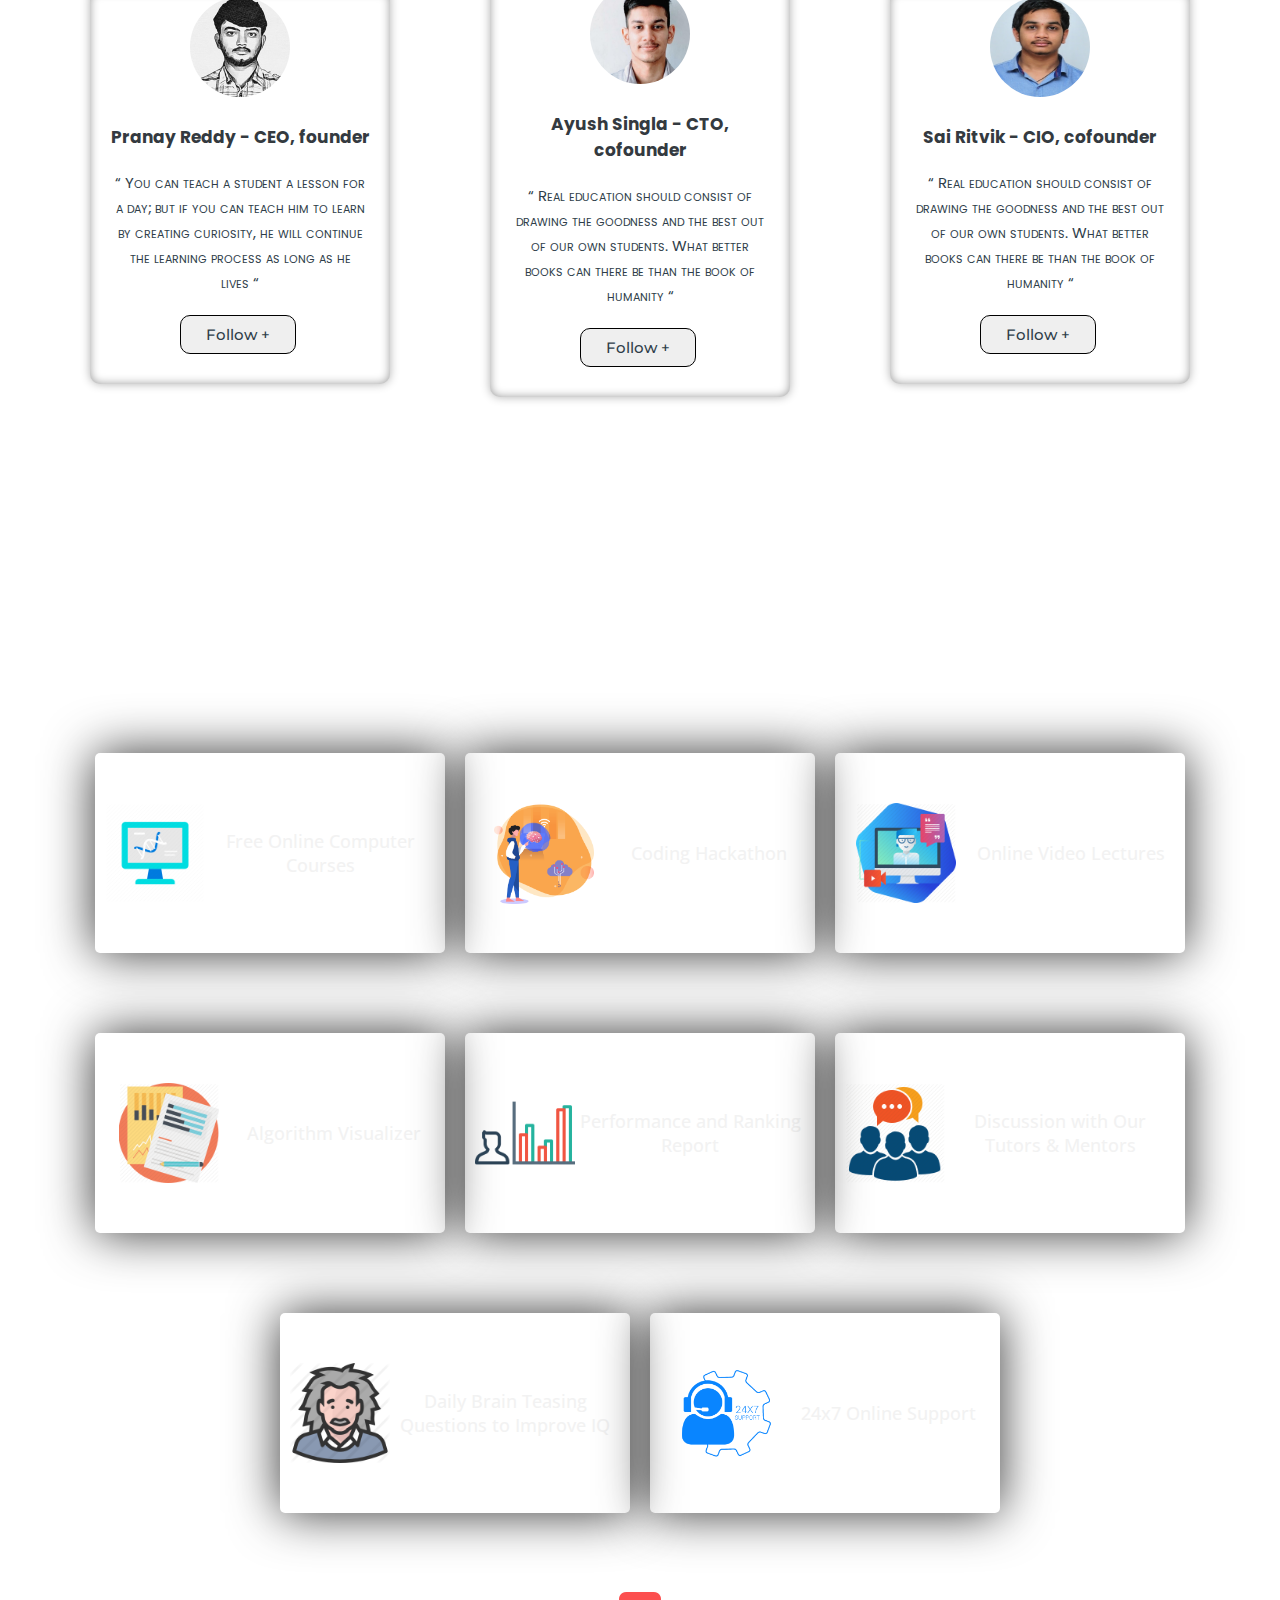
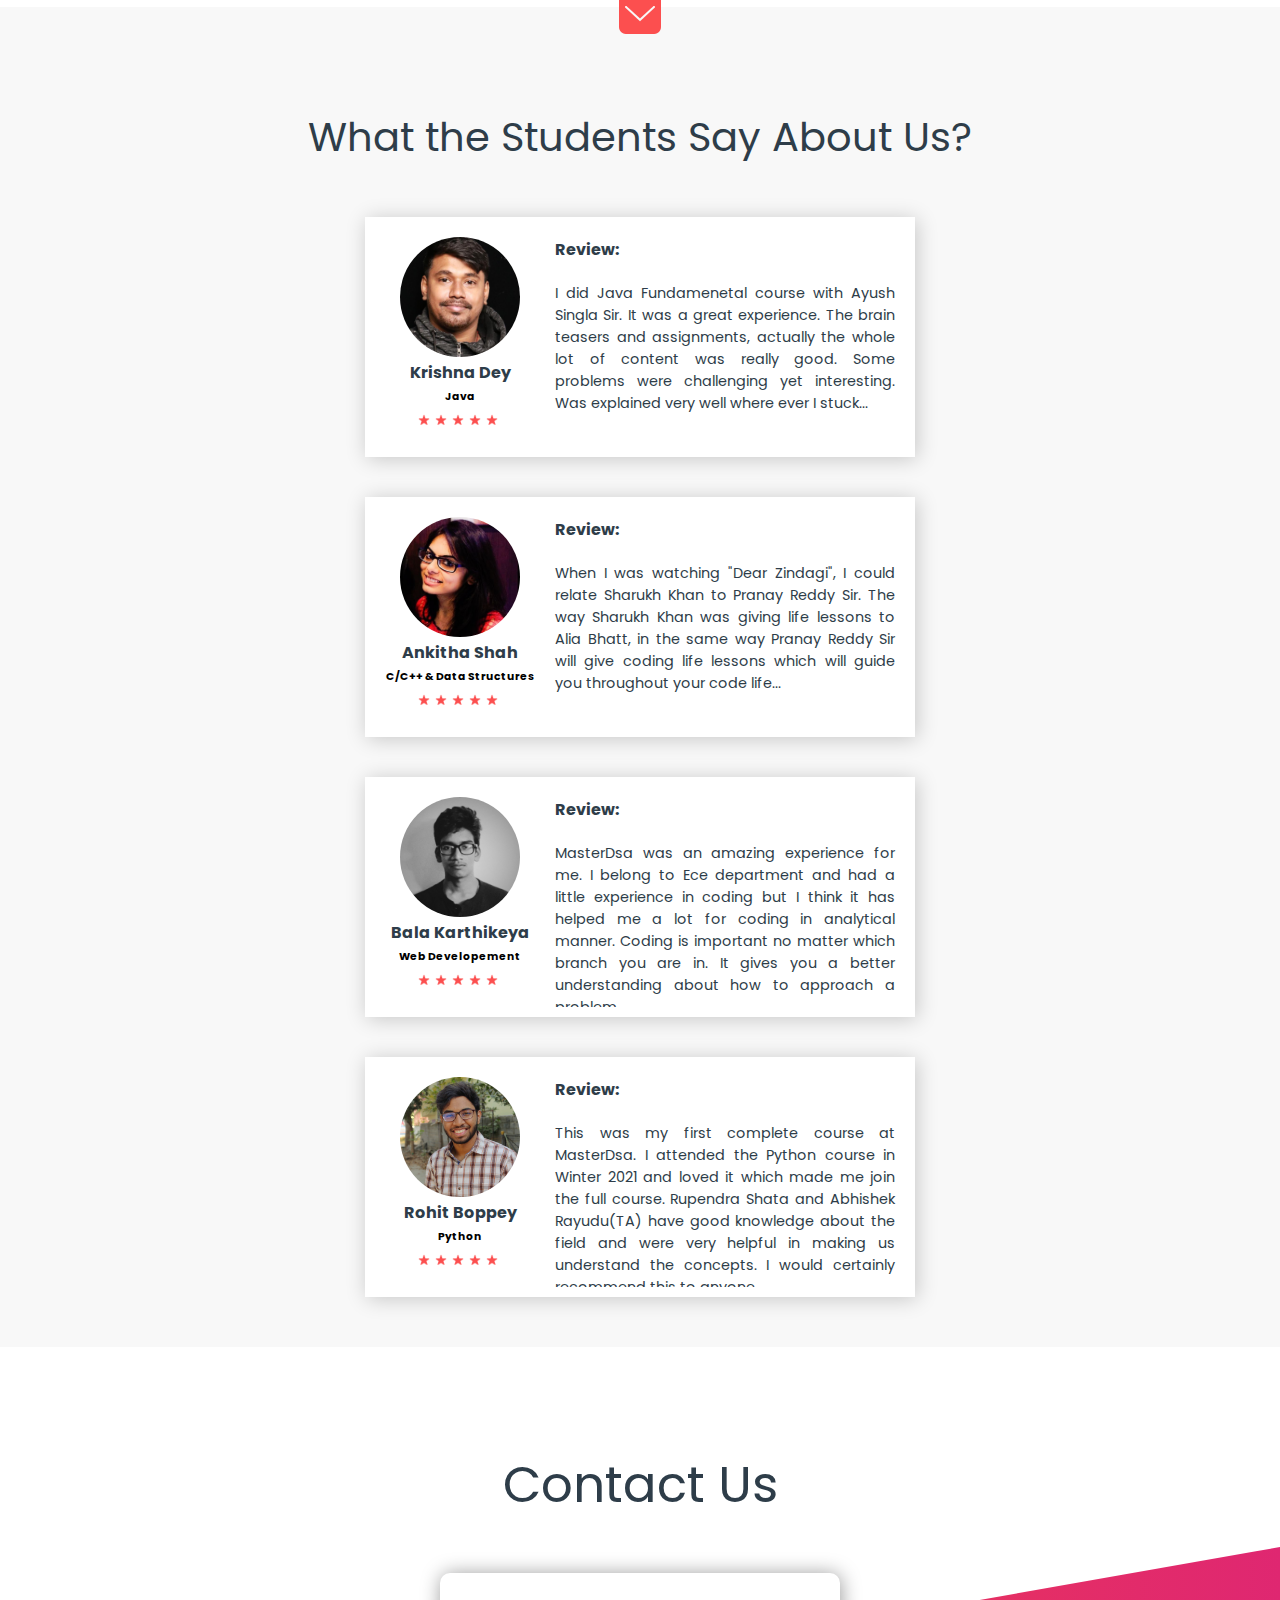
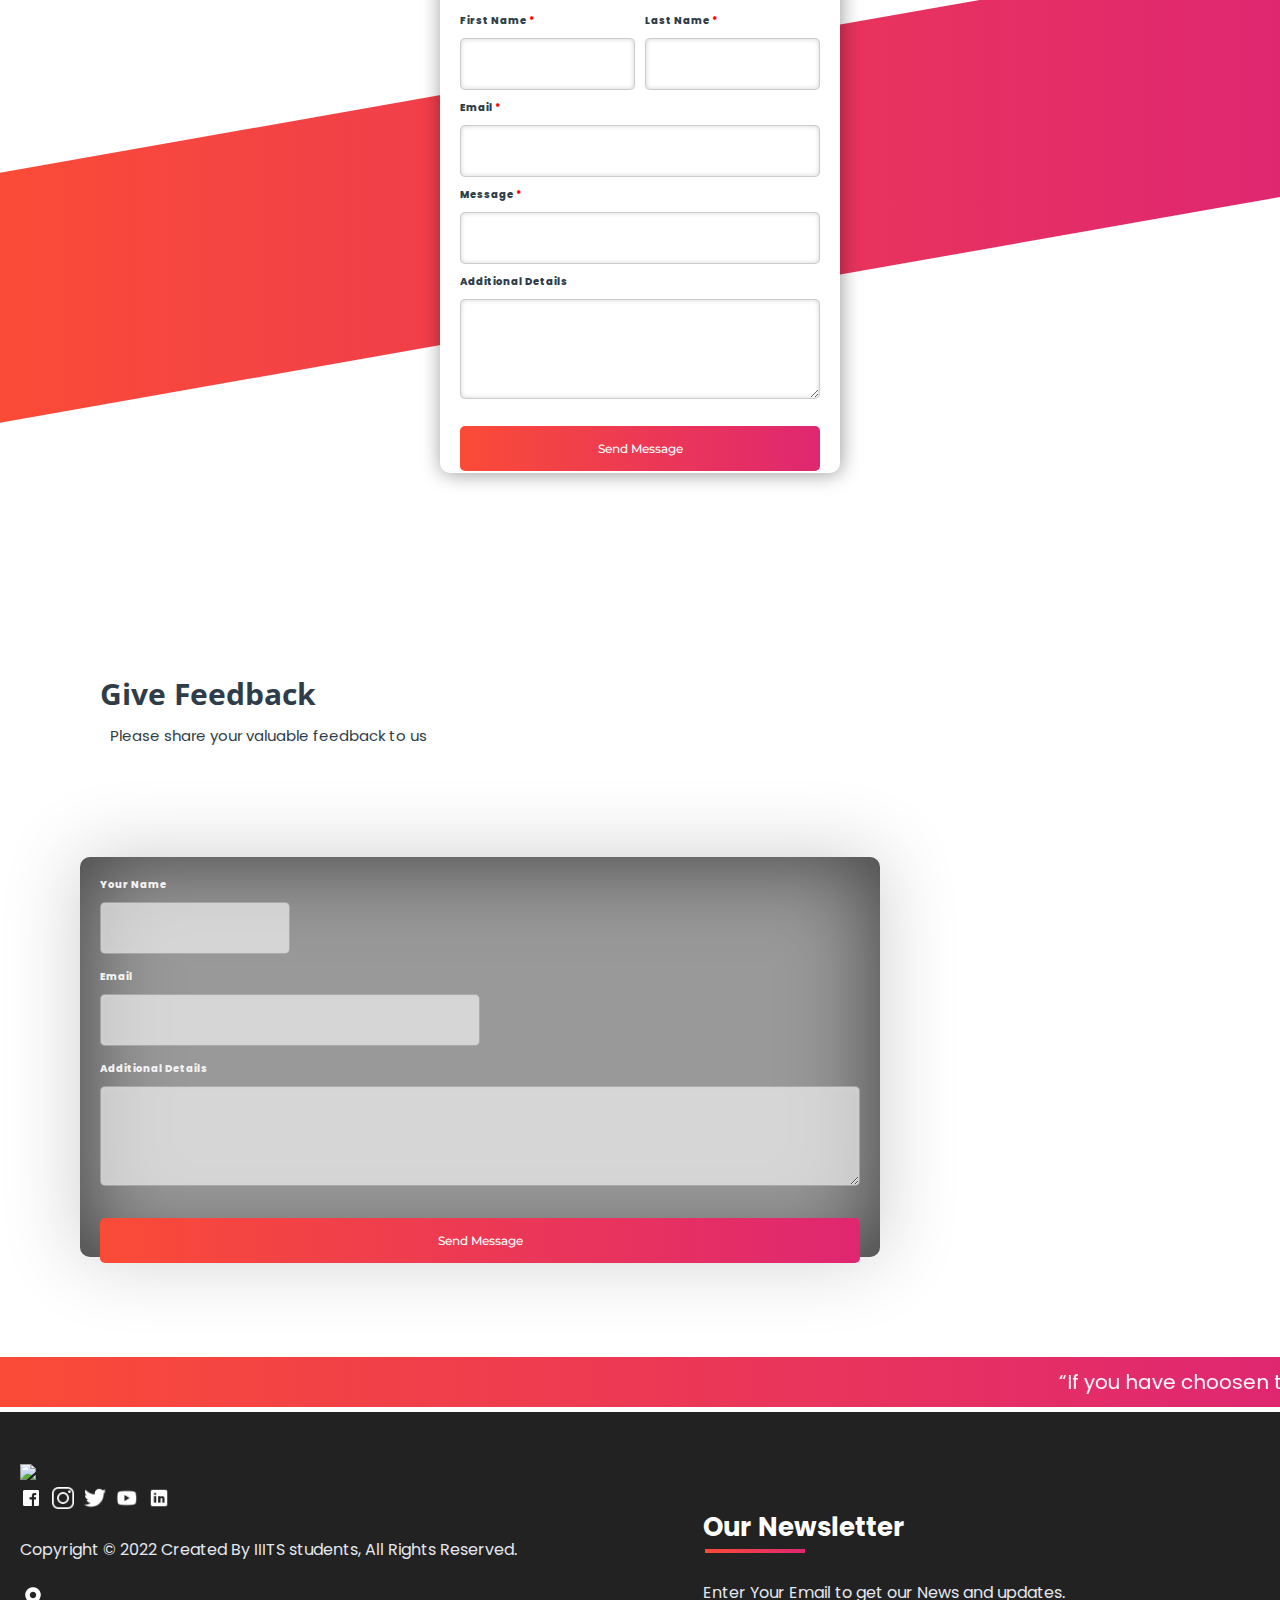
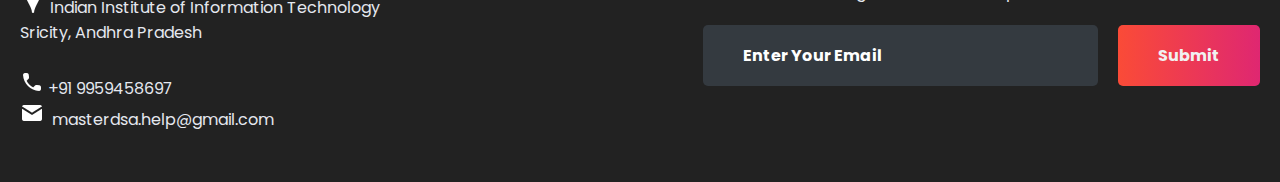
==== commit 0064dd33: "duplicate" ====
--- a/index.html
+++ b/index.html
@@ -1,428 +1,445 @@
-<!DOCTYPE html>
-<html>
-<head>
-	<link rel="shortcut icon" type="png" href="images/icon/favicon.png">
-	<meta charset="utf-8">
-	<meta http-equiv="X-UA-Comaptible" content="IE=edge">
-	<title>Master Dsa</title>
-	<meta name="desciption" content="">
-	<meta name="viewport" content="width=device-width, initial-scale=1">
-	<!-- Fonts -->
-	<style>
-		@import url('https://fonts.googleapis.com/css2?family=Merriweather&family=Montserrat:wght@900&family=Poppins&family=Sacramento&family=Ubuntu&display=swap');
-	</style>
-	<link rel="stylesheet" type="text/css" href="style.css">
-	<script type="text/javascript" src="script.js"></script>
-	<script src="https://code.jquery.com/jquery-3.2.1.js"></script>
-	<!-- Google Fonts -->
-	<link href="https://fonts.googleapis.com/css?family=Montserrat|Ubuntu" rel="stylesheet">
-
-	<!-- Font Awesome -->
-	<script defer src="https://use.fontawesome.com/releases/v5.0.7/js/all.js"></script>
-
-	<script>
-		$(window).on('scroll', function() {
-			if ($(window).scrollTop()) {
-				$('nav').addClass('black');
-			} else {
-				$('nav').removeClass('black');
-			}
-		})
-	</script>
-</head>
-
-<body>
-	<!-- Navigation Bar -->
-	<header id="header">
-		<nav>
-			<div class="logo"><img src="images/icon/logo.png" alt="logo"></div>
-			<ul>
-				<li><a class="active" href="">Home</a></li>
-				<li><a href="#portfolio_section">Portfolio</a></li>
-				<li><a href="#team_section">Team</a></li>
-				<li><a href="#services_section">Services</a></li>
-				<li><a href="#contactus_section">Contact</a></li>
-			</ul>
-			<div class="srch"><input type="text" class="search" placeholder="Search here..."><img src="images/icon/search.png" alt="search" onclick=slide()></div>
-			<a class="get-started" href="login.html">Get Started</a>
-			<img src="images/icon/menu.png" class="menu" onclick="sideMenu(0)" alt="menu">
-		</nav>
-		<div class="head-container">
-			<div class="quote">
-				<p>Skills for your present (and your future). Get started with us</p>
-				<h5>Programming isn't about what you know; it's about what you can figure out.</h5>
-				<div class="play">
-					<img src="images/icon/play.png" alt="play"><span><a href="https://www.youtube.com" target="_blank">Watch Now</a></span>
-				</div>
-			</div>
-			<div class="svg-image">
-				<img src="images/extra/svg1.jpg" alt="svg">
-			</div>
-		</div>
-		<div class="side-menu" id="side-menu">
-			<div class="close" onclick="sideMenu(1)"><img src="images/icon/close.png" alt=""></div>
-			<div class="user">
-				<img src="images/creator/pranay1.jpeg" alt="Username">
-				<p>Pranay Reddy</p>
-			</div>
-			<ul>
-				<li><a href="#about_section">About</a></li>
-				<li><a href="#portfolio_section">Portfolio</a></li>
-				<li><a href="#team_section">Team</a></li>
-				<li><a href="#services_section">Services</a></li>
-				<li><a href="#contactus_section">Contact</a></li>
-				<li><a href="#feedBACK">Feedback</a></li>
-			</ul>
-		</div>
-	</header>
-
-	<!-- Some Popular Courses -->
-	<div class="middle-container">
-		<div class="course1">
-			<div class="wrapper">
-				<div class="static-txt">Courses</div>
-				<ul class = "dynamic-txts">
-					<li><span>Data Structures</span></li>
-					<li><span>C C++ Java Python</span></li>
-					<li><span>Android Development</span></li>
-					<li><span>Web Development</span></li>
-				</ul>
-			</div>
-		</div>
-		<br><br>
-		<div class="course">
-			<center>
-				<div class="cbox">
-					<div class="det"><a href=""><img src="images/courses/book.png">Hackathon</a></div>
-					<div class="det"><a href="subjects/gate.html"><img src="images/courses/d1.png">GATE Preparation</a></div>
-					<div class="det"><a href=""><img src="images/courses/paper.png">Dsa Visualizer</a></div>
-					<div class="det"><a href="subjects/quiz.html"><img src="images/courses/d1.png">Daily Quiz</a></div>
-				</div>
-			</center>
-			<div class="cbox">
-				<div class="det"><a href="subjects/computer_courses.html"><img src="images/courses/computer.png">Computer Courses</a></div>
-				<div class="det"><a href="subjects/computer_courses.html#data"><img src="images/courses/data.png">Data Structures</a></div>
-				<div class="det"><a href="subjects/computer_courses.html#algo"><img src="images/courses/algo.png">Algorithm</a></div>
-				<div class="det det-last"><a href="subjects/computer_courses.html#projects"><img src="images/courses/projects.png">Projects</a></div>
-			</div>
-		</div>
-	</div>
-
-
-
-	<!-- ABOUT -->
-	<div class="diffSection" id="about_section">
-		<center>
-			<p style="font-size: 50px; padding: 100px"></p>
-		</center>
-		<div class="about-content">
-			<div class="side-image">
-				<img class="sideImage" src="images/extra/e3.jpg">
-			</div>
-			<div class="side-text">
-				<h2>Why Data Structures and Algorithms Are Important to Learn?</h2>
-				<p>Data structures and algorithms play a major role in implementing software and in the hiring process as well. A lot of students and professionals have this question that why these companies interviews are focused on DSA instead of
-					language/frameworks/tools specific questions.<br>In our life, we always go with that person who can complete the task in a short amount of time with efficiency and using fewer resources. The same things happen with these companies. The
-					problem faced by these companies is much harder and on a much larger scale. Software developers also have to make the right decisions when it comes to solving the problems of these companies. </p>
-			</div>
-		</div>
-	</div>
-
-
-
-	<!-- PORTFOLIO -->
-	<div class="diffSection" id="portfolio_section">
-		<center>
-			<p style="font-size: 50px; padding: 100px; padding-bottom: 40px;">Portfolio</p>
-		</center>
-		<div class="content">
-			<p>
-				“Education is the passport to the future, for tomorrow belongs to those who prepare for it today.” “Your attitude, not your aptitude, will determine your altitude.” “If you think education is expensive, try ignorance.” “The only person who is
-				educated is the one who has learned how to learn …and change.”
-			</p>
-		</div>
-	</div>
-	<div class="extra">
-		<p>We're increasing this data every year</p>
-		<div class="smbox">
-			<span>
-				<center>
-					<div id = "counter1" class="counter">407</div>
-					<div class="det">Enrolled Students</div>
-				</center>
-			</span>
-			<span>
-				<center>
-					<div id = "counter2" class="counter">348</div>
-					<div class="det">Total Courses</div>
-				</center>
-			</span>
-			<span>
-				<center>
-					<div id = "counter3" class="counter">356</div>
-					<div class="det">Placed Students</div>
-				</center>
-			</span>
-			<span>
-				<center>
-					<div id = "counter4" class="counter">317</div>
-					<div class="det">Total Internships</div>
-				</center>
-			</span>
-		</div>
-	</div>
-
-
-	<!-- TEAM -->
-	<div class="diffSection" id="team_section">
-		<center>
-			<p style="font-size: 50px; padding-top: 100px; padding-bottom: 60px;">Founder's of MasterDsa</p>
-		</center>
-		<div class="totalcard">
-			<div class="card">
-				<center><img src="images/creator/pranay1.jpg"></center>
-				<center>
-					<div class="card-title">Pranay Reddy - CEO, founder</div>
-					<div id="detail">
-						<p>“ You can teach a student a lesson for a day; but if you can teach him to learn by creating curiosity, he will continue the learning process as long as he lives “</p>
-						<div class="duty"></div>
-						<a href="https://www.linkedin.com/in/palle-pranay-reddy-199464201/" target="_blank"><button class="btn-pranay">Follow +</button></a>
-					</div>
-				</center>
-			</div>
-			<div class="card">
-				<center><img src="images/creator/pranay2.jpeg"></center>
-				<center>
-					<div class="card-title">Ayush Singla - CTO, cofounder</div>
-					<div id="detail">
-						<p>“ Real education should consist of drawing the goodness and the best out of our own students. What better books can there be than the book of humanity “</p>
-						<div class="duty"></div>
-						<a href="https://www.linkedin.com/in/ayush-singla-482a1a205/" target="_blank"><button class="btn-akhil">Follow +</button></a>
-					</div>
-				</center>
-			</div>
-			<div class="card">
-				<center><img src="images/creator/pranay3.jpeg"></center>
-				<center>
-					<div class="card-title">Sai Ritvik - CIO, cofounder</div>
-					<div id="detail">
-						<p>“ Real education should consist of drawing the goodness and the best out of our own students. What better books can there be than the book of humanity “</p>
-						<div class="duty"></div>
-						<a href="https://www.linkedin.com/in/charugulla-sai-ritvik-385310221/" target="_blank"><button class="btn-akhil">Follow +</button></a>
-					</div>
-				</center>
-			</div>
-		</div>
-	</div>
-
-
-	<!-- SERVICES -->
-	<div class="service-swipe">
-		<div class="diffSection" id="services_section">
-			<center>
-				<p style="font-size: 50px; padding: 100px; padding-bottom: 40px; color: #fff;">Services</p>
-			</center>
-		</div>
-		<a href="subjects/computer_courses.html">
-			<div class="s-card"><img src="images/icon/computer-courses.png">
-				<p>Free Online Computer Courses</p>
-			</div>
-		</a>
-		<a href="#">
-			<div class="s-card"><img src="images/icon/brainbooster.png">
-				<p>Coding Hackathon</p>
-			</div>
-		</a>
-		<a href="#">
-			<div class="s-card"><img src="images/icon/online-tutorials.png">
-				<p>Online Video Lectures</p>
-			</div>
-		</a>
-		<a href="#">
-			<div class="s-card"><img src="images/icon/papers.jpg">
-				<p>Algorithm Visualizer</p>
-			</div>
-		</a>
-		<a href="#">
-			<div class="s-card"><img src="images/icon/p3.png">
-				<p>Performance and Ranking Report</p>
-			</div>
-		</a>
-		<a href="#contactus_section">
-			<div class="s-card"><img src="images/icon/discussion.png">
-				<p>Discussion with Our Tutors & Mentors</p>
-			</div>
-		</a>
-		<a href="subjects/quiz.html">
-			<div class="s-card"><img src="images/icon/q1.png">
-				<p>Daily Brain Teasing Questions to Improve IQ</p>
-			</div>
-		</a>
-		<a href="#contactus_section">
-			<div class="s-card"><img src="images/icon/help.png">
-				<p>24x7 Online Support</p>
-			</div>
-		</a>
-	</div>
-
-	<!-- Reviews by Students -->
-	<div id="makeitfull">
-		<a href="#review_section"><img src="images/icon/makeitfull.png"></a>
-	</div>
-	<div class="review">
-		<div class="diffSection" id="review_section">
-			<center>
-				<p style="font-size: 40px; padding: 100px; padding-bottom: 40px; color: #2E3D49;">What the Students Say About Us?</p>
-			</center>
-		</div>
-		<div class="rev-container">
-			<div class="rev-card">
-				<div class="identity">
-					<img src="images/creator/student1.jpg">
-					<p>Krishna Dey</p>
-					<h6>Java</h6>
-					<div class="rating"><img src="images/icon/star.png"><img src="images/icon/star.png"><img src="images/icon/star.png"><img src="images/icon/star.png"><img src="images/icon/star.png"></div>
-				</div>
-				<div class="rev-cont">
-					<p id="title">Review:</p>
-					<p id="content">
-						I did Java Fundamenetal course with Ayush Singla Sir. It was a great experience. The brain teasers and assignments, actually the whole lot of content was really good. Some problems were challenging yet interesting. Was explained very well
-						where ever I stuck...
-					</p>
-				</div>
-			</div>
-			<div class="rev-card">
-				<div class="identity">
-					<img src="images/creator/student2.jpg">
-					<p>Ankitha Shah</p>
-					<h6>C/C++ & Data Structures</h6>
-					<div class="rating"><img src="images/icon/star.png"><img src="images/icon/star.png"><img src="images/icon/star.png"><img src="images/icon/star.png"><img src="images/icon/star.png"></div>
-				</div>
-				<div class="rev-cont">
-					<p id="title">Review:</p>
-					<p id="content">
-						When I was watching "Dear Zindagi", I could relate Sharukh Khan to Pranay Reddy Sir. The way Sharukh Khan was giving life lessons to Alia Bhatt, in the same way Pranay Reddy Sir will give coding life lessons which will guide you
-						throughout your code life...
-					</p>
-				</div>
-			</div>
-			<div class="rev-card">
-				<div class="identity">
-					<img src="images/creator/student3.jpg">
-					<p>Bala Karthikeya</p>
-					<h6>Web Developement</h6>
-					<div class="rating"><img src="images/icon/star.png"><img src="images/icon/star.png"><img src="images/icon/star.png"><img src="images/icon/star.png"><img src="images/icon/star.png"></div>
-				</div>
-				<div class="rev-cont">
-					<p id="title">Review:</p>
-					<p id="content">
-						MasterDsa was an amazing experience for me. I belong to Ece department and had a little experience in coding but I think it has helped me a lot for coding in analytical manner. Coding is important no matter which branch you are in. It
-						gives you a better understanding about how to approach a problem...
-					</p>
-				</div>
-			</div>
-			<div class="rev-card">
-				<div class="identity">
-					<img src="images/creator/student4.jpg">
-					<p>Rohit Boppey</p>
-					<h6>Python</h6>
-					<div class="rating"><img src="images/icon/star.png"><img src="images/icon/star.png"><img src="images/icon/star.png"><img src="images/icon/star.png"><img src="images/icon/star.png"></div>
-				</div>
-				<div class="rev-cont">
-					<p id="title">Review:</p>
-					<p id="content">
-						This was my first complete course at MasterDsa. I attended the Python course in Winter 2021 and loved it which made me join the full course. Rupendra Shata and Abhishek Rayudu(TA) have good knowledge about the field and were very helpful
-						in making us understand the concepts. I would certainly recommend this to anyone...
-					</p>
-				</div>
-			</div>
-		</div>
-	</div>
-
-	<!-- CONTACT US -->
-	<div class="diffSection" id="contactus_section">
-		<center>
-			<p style="font-size: 50px; padding: 100px">Contact Us</p>
-		</center>
-		<div class="csec"></div>
-		<div class="back-contact">
-			<div class="cc">
-				<form action="mailto:masterdsa.help@gmail.com" method="post" enctype="text/plain">
-					<label>First Name <span class="imp">*</span></label><label style="margin-left: 185px">Last Name <span class="imp">*</span></label><br>
-					<center>
-						<input type="text" name="" style="margin-right: 10px; width: 175px" required="required"><input type="text" name="lname" style="width: 175px" required="required"><br>
-					</center>
-					<label>Email <span class="imp">*</span></label><br>
-					<input type="email" name="mail" style="width: 100%" required="required"><br>
-					<label>Message <span class="imp">*</span></label><br>
-					<input type="text" name="message" style="width: 100%" required="required"><br>
-					<label>Additional Details</label><br>
-					<textarea name="addtional"></textarea><br>
-					<button type="submit" id="csubmit">Send Message</button>
-				</form>
-			</div>
-		</div>
-	</div>
-
-
-	<!-- FEEDBACK -->
-	<div class="title2" id="feedBACK">
-		<span>Give Feedback</span>
-		<div class="shortdesc2">
-			<p>Please share your valuable feedback to us</p>
-		</div>
-	</div>
-
-	<div class="feedbox">
-		<div class="feed">
-			<form action="mailto:masterdsa.help@gmail.com" method="post" enctype="text/plain">
-				<label>Your Name</label><br>
-				<input type="text" name="" class="fname" required="required"><br>
-				<label>Email</label><br>
-				<input type="email" name="mail" required="required"><br>
-				<label>Additional Details</label><br>
-				<textarea name="addtional"></textarea><br>
-				<button type="submit" id="csubmit">Send Message</button>
-			</form>
-		</div>
-	</div>
-
-	<!-- Sliding Information -->
-	<marquee style="background: linear-gradient(to right, #FA4B37, #DF2771); margin-top: 50px;" direction="left" onmouseover="this.stop()" onmouseout="this.start()" scrollamount="20">
-		<div class="marqu">“Education is the passport to the future, for tomorrow belongs to those who prepare for it today.” “Your attitude, not your aptitude, will determine your altitude.” “If you think education is expensive, try ignorance.” “The
-			only person who is educated is the one who has MasterDsa how to learn …and change.”</div>
-	</marquee>
-
-	<!-- FOOTER -->
-	<footer>
-		<div class="footer-container">
-			<div class="left-col">
-				<img src="images/icon/logo - Copy.png" style="width: 200px;">
-				<div class="logo"></div>
-				<div class="social-media">
-					<a href="#"><img src="images/icon\fb.png"></a>
-					<a href="#"><img src="images/icon\insta.png"></a>
-					<a href="#"><img src="images/icon\tt.png"></a>
-					<a href="#"><img src="images/icon\ytube.png"></a>
-					<a href="#"><img src="images/icon\linkedin.png"></a>
-				</div><br><br>
-				<p class="rights-text">Copyright © 2022 Created By IIITS students, All Rights Reserved.</p>
-				<br>
-				<p><img src="images/icon/location.png"> Indian Institute of Information Technology<br>Sricity, Andhra Pradesh</p><br>
-				<p><img src="images/icon/phone.png"> +91 9959458697<br><img src="images/icon/mail.png">&nbsp; masterdsa.help@gmail.com</p>
-			</div>
-			<div class="right-col">
-				<h1 style="color: #fff">Our Newsletter</h1>
-				<div class="border"></div><br>
-				<p>Enter Your Email to get our News and updates.</p>
-				<form class="newsletter-form">
-					<input class="txtb" type="email" placeholder="Enter Your Email">
-					<input class="btn" type="submit" value="Submit">
-				</form>
-			</div>
-		</div>
-	</footer>
-
-</body>
-
-</html>
+<!DOCTYPE html>
+<html>
+
+<head>
+	<link rel="shortcut icon" type="png" href="images/icon/headlogo.png">
+	<meta charset="utf-8">
+	<meta http-equiv="X-UA-Comaptible" content="IE=edge">
+	<title>Master Dsa</title>
+	<meta name="desciption" content="">
+	<meta name="viewport" content="width=device-width, initial-scale=1">
+
+
+	<link rel="stylesheet" type="text/css" href="style.css">
+	<script type="text/javascript" src="script.js"></script>
+	<script src="https://code.jquery.com/jquery-3.2.1.js"></script>
+
+	<!-- Fonts -->
+	<style>
+		@import url('https://fonts.googleapis.com/css2?family=Merriweather&family=Montserrat:wght@900&family=Poppins&family=Sacramento&family=Ubuntu&display=swap');
+	</style>
+
+	<!-- Google Fonts -->
+	<link href="https://fonts.googleapis.com/css?family=Montserrat|Ubuntu" rel="stylesheet">
+
+	<!-- Font Awesome -->
+	<script defer src="https://use.fontawesome.com/releases/v5.0.7/js/all.js"></script>
+
+	<script>
+		$(window).on('scroll', function() {
+			if ($(window).scrollTop()) {
+				$('nav').addClass('black');
+			} else {
+				$('nav').removeClass('black');
+			}
+		})
+	</script>
+</head>
+
+<body>
+
+	<header id="header">
+		<nav>
+			<div class="logo"><img src="images/icon/logo.png" alt="logo"></div>
+			<ul>
+				<li><a class="active" href="">Home</a></li>
+				<li><a href="#portfolio_section">Portfolio</a></li>
+				<li><a href="#team_section">Team</a></li>
+				<li><a href="#services_section">Courses</a></li>
+				<li><a href="#contactus_section">Contact</a></li>
+			</ul>
+
+			<div class="srch"><input type="text" class="search" placeholder="Search here..."><img src="images/icon/search.png" alt="search" onclick=slide()></div>
+			<a class="get-started" href="login.html">Get Started</a>
+
+			<img src="images/icon/menu.png" class="menu" onclick="sideMenu(0)" alt="menu">
+		</nav>
+
+		<!-- top-left part -->
+		<div class="head-container">
+			<div class="quote">
+				<p>Skills for your present (and your future). Get started with us</p>
+				<h5>Programming isn't about what you know; it's about what you can figure out.</h5>
+
+				<div class="play">
+					<img src="images/icon/play.png" alt="play"><span><a href="https://www.youtube.com" target="_blank">Watch Now</a></span>
+				</div>
+			</div>
+
+			<!-- website def image top right part -->
+			<div class="svg-image">
+				<img src="images/extra/svg1.jpg" alt="svg">
+			</div>
+		</div>
+
+		<div class="side-menu" id="side-menu">
+			<div class="close" onclick="sideMenu(1)"><img src="images/icon/close.png" alt=""></div>
+			<div class="user">
+				<img src="images/creator/pranay1.jpeg" alt="Username">
+				<p>Pranay Reddy</p>
+			</div>
+			<ul>
+				<li><a href="#about_section">About</a></li>
+				<li><a href="#portfolio_section">Portfolio</a></li>
+				<li><a href="#team_section">Team</a></li>
+				<li><a href="#services_section">Courses</a></li>
+				<li><a href="#contactus_section">Contact</a></li>
+				<li><a href="#feedBACK">Feedback</a></li>
+			</ul>
+		</div>
+	</header>
+
+	<!-- Some Popular Courses -->
+	<div class="middle-container">
+		<div class="course1">
+			<!-- multiple Text typing -->
+			<div class="wrapper">
+				<div class="static-txt">Courses</div>
+				<ul class="dynamic-txts">
+					<li><span>Data Structures</span></li>
+					<li><span>C C++ Java Python</span></li>
+					<li><span>Android Development</span></li>
+					<li><span>Web Development</span></li>
+				</ul>
+			</div>
+		</div>
+		<br><br>
+		<!-- Courses -->
+		<div class="course">
+			<center>
+				<div class="cbox">
+					<div class="det"><a href=""><img src="images/courses/book.png">Hackathon</a></div>
+					<div class="det"><a href="subjects/gate.html"><img src="images/courses/d1.png">GATE Preparation</a></div>
+					<div class="det"><a href=""><img src="images/courses/paper.png">Dsa Visualizer</a></div>
+					<div class="det"><a href="subjects/quiz.html"><img src="images/courses/d1.png">Daily Quiz</a></div>
+				</div>
+			</center>
+			<div class="cbox">
+				<div class="det"><a href="subjects/computer_courses.html"><img src="images/courses/computer.png">Computer Courses</a></div>
+				<div class="det"><a href="subjects/computer_courses.html#data"><img src="images/courses/data.png">Data Structures</a></div>
+				<div class="det"><a href="subjects/computer_courses.html#algo"><img src="images/courses/algo.png">Algorithm</a></div>
+				<div class="det det-last"><a href="subjects/computer_courses.html#projects"><img src="images/courses/projects.png">Projects</a></div>
+			</div>
+		</div>
+	</div>
+
+
+
+	<!-- Reason behind the Website Idea -->
+	<div class="diffSection" id="about_section">
+		<center>
+			<p style="font-size: 50px; padding: 100px"></p>
+		</center>
+		<div class="about-content">
+			<div class="side-image">
+				<img class="sideImage" src="images/extra/e3.jpg">
+			</div>
+			<div class="side-text">
+				<h2>Why Data Structures and Algorithms Are Important to Learn?</h2>
+				<p>Data structures and algorithms play a major role in implementing software and in the hiring process as well. A lot of students and professionals have this question that why these companies interviews are focused on DSA instead of
+					language/frameworks/tools specific questions.<br>In our life, we always go with that person who can complete the task in a short amount of time with efficiency and using fewer resources. The same things happen with these companies. The
+					problem faced by these companies is much harder and on a much larger scale. Software developers also have to make the right decisions when it comes to solving the problems of these companies. </p>
+			</div>
+		</div>
+	</div>
+
+
+
+	<!-- PORTFOLIO -->
+	<div class="diffSection" id="portfolio_section">
+		<center>
+			<p style="font-size: 50px; padding: 100px; padding-bottom: 40px;">Portfolio</p>
+		</center>
+		<div class="content">
+			<p>
+				“Education is the passport to the future, for tomorrow belongs to those who prepare for it today.” “Your attitude, not your aptitude, will determine your altitude.” “If you think education is expensive, try ignorance.” “The only person who is
+				educated is the one who has learned how to learn …and change.”
+			</p>
+		</div>
+	</div>
+	<div class="extra">
+		<p>We're increasing this data every year</p>
+		<div class="smbox">
+			<span>
+				<center>
+					<div id="counter1" class="counter">407</div>
+					<div class="det">Enrolled Students</div>
+				</center>
+			</span>
+			<span>
+				<center>
+					<div id="counter2" class="counter">348</div>
+					<div class="det">Total Courses</div>
+				</center>
+			</span>
+			<span>
+				<center>
+					<div id="counter3" class="counter">356</div>
+					<div class="det">Placed Students</div>
+				</center>
+			</span>
+			<span>
+				<center>
+					<div id="counter4" class="counter">317</div>
+					<div class="det">Total Internships</div>
+				</center>
+			</span>
+		</div>
+	</div>
+
+
+	<!-- TEAM of Master Dsa -->
+	<div class="diffSection" id="team_section">
+		<center>
+			<p style="font-size: 50px; padding-top: 100px; padding-bottom: 60px;">Founder's of MasterDsa</p>
+		</center>
+		<div class="totalcard">
+			<div class="card">
+				<center><img src="images/creator/pranay1.jpg"></center>
+				<center>
+					<div class="card-title">Pranay Reddy - CEO, founder</div>
+					<div id="detail">
+						<p>“ You can teach a student a lesson for a day; but if you can teach him to learn by creating curiosity, he will continue the learning process as long as he lives “</p>
+						<div class="duty"></div>
+						<a href="https://www.linkedin.com/in/palle-pranay-reddy-199464201/" target="_blank"><button class="btn-pranay">Follow +</button></a>
+					</div>
+				</center>
+			</div>
+			<div class="card">
+				<center><img src="images/creator/pranay2.jpeg"></center>
+				<center>
+					<div class="card-title">Ayush Singla - CTO, cofounder</div>
+					<div id="detail">
+						<p>“ Real education should consist of drawing the goodness and the best out of our own students. What better books can there be than the book of humanity “</p>
+						<div class="duty"></div>
+						<a href="https://www.linkedin.com/in/ayush-singla-482a1a205/" target="_blank"><button class="btn-akhil">Follow +</button></a>
+					</div>
+				</center>
+			</div>
+			<div class="card">
+				<center><img src="images/creator/pranay3.jpeg"></center>
+				<center>
+					<div class="card-title">Sai Ritvik - CIO, cofounder</div>
+					<div id="detail">
+						<p>“ Real education should consist of drawing the goodness and the best out of our own students. What better books can there be than the book of humanity “</p>
+						<div class="duty"></div>
+						<a href="https://www.linkedin.com/in/ayush-singla-482a1a205/" target="_blank"><button class="btn-akhil">Follow +</button></a>
+					</div>
+				</center>
+			</div>
+		</div>
+	</div>
+
+
+	<!-- Courses provided in Master Dsa -->
+	<div class="service-swipe">
+		<div class="diffSection" id="services_section">
+			<center>
+				<p style="font-size: 50px; padding: 100px; padding-bottom: 40px; color: #fff;">Services</p>
+			</center>
+		</div>
+		<a href="subjects/computer_courses.html">
+			<div class="s-card"><img src="images/icon/computer-courses.png">
+				<p>Free Online Computer Courses</p>
+			</div>
+		</a>
+		<a href="#">
+			<div class="s-card"><img src="images/icon/brainbooster.png">
+				<p>Coding Hackathon</p>
+			</div>
+		</a>
+		<a href="#">
+			<div class="s-card"><img src="images/icon/online-tutorials.png">
+				<p>Online Video Lectures</p>
+			</div>
+		</a>
+		<a href="#">
+			<div class="s-card"><img src="images/icon/papers.jpg">
+				<p>Algorithm Visualizer</p>
+			</div>
+		</a>
+		<a href="#">
+			<div class="s-card"><img src="images/icon/p3.png">
+				<p>Performance and Ranking Report</p>
+			</div>
+		</a>
+		<a href="#contactus_section">
+			<div class="s-card"><img src="images/icon/discussion.png">
+				<p>Discussion with Our Tutors & Mentors</p>
+			</div>
+		</a>
+		<a href="subjects/quiz.html">
+			<div class="s-card"><img src="images/icon/q1.png">
+				<p>Daily Brain Teasing Questions to Improve IQ</p>
+			</div>
+		</a>
+		<a href="#contactus_section">
+			<div class="s-card"><img src="images/icon/help.png">
+				<p>24x7 Online Support</p>
+			</div>
+		</a>
+	</div>
+
+	<!-- Reviews by Students -->
+	<div id="makeitfull">
+		<a href="#review_section"><img src="images/icon/makeitfull.png"></a>
+	</div>
+	<div class="review">
+		<div class="diffSection" id="review_section">
+			<center>
+				<p style="font-size: 40px; padding: 100px; padding-bottom: 40px; color: #2E3D49;">What the Students Say About Us?</p>
+			</center>
+		</div>
+		<div class="rev-container">
+			<div class="rev-card">
+				<div class="identity">
+					<img src="images/creator/student1.jpg">
+					<p>Krishna Dey</p>
+					<h6>Java</h6>
+					<div class="rating"><img src="images/icon/star.png"><img src="images/icon/star.png"><img src="images/icon/star.png"><img src="images/icon/star.png"><img src="images/icon/star.png"></div>
+				</div>
+				<div class="rev-cont">
+					<p id="title">Review:</p>
+					<p id="content">
+						I did Java Fundamenetal course with Ayush Singla Sir. It was a great experience. The brain teasers and assignments, actually the whole lot of content was really good. Some problems were challenging yet interesting. Was explained very well
+						where ever I stuck...
+					</p>
+				</div>
+			</div>
+			<div class="rev-card">
+				<div class="identity">
+					<img src="images/creator/student2.jpg">
+					<p>Ankitha Shah</p>
+					<h6>C/C++ & Data Structures</h6>
+					<div class="rating"><img src="images/icon/star.png"><img src="images/icon/star.png"><img src="images/icon/star.png"><img src="images/icon/star.png"><img src="images/icon/star.png"></div>
+				</div>
+				<div class="rev-cont">
+					<p id="title">Review:</p>
+					<p id="content">
+						When I was watching "Dear Zindagi", I could relate Sharukh Khan to Pranay Reddy Sir. The way Sharukh Khan was giving life lessons to Alia Bhatt, in the same way Pranay Reddy Sir will give coding life lessons which will guide you
+						throughout your code life...
+					</p>
+				</div>
+			</div>
+			<div class="rev-card">
+				<div class="identity">
+					<img src="images/creator/student3.jpg">
+					<p>Bala Karthikeya</p>
+					<h6>Web Developement</h6>
+					<div class="rating"><img src="images/icon/star.png"><img src="images/icon/star.png"><img src="images/icon/star.png"><img src="images/icon/star.png"><img src="images/icon/star.png"></div>
+				</div>
+				<div class="rev-cont">
+					<p id="title">Review:</p>
+					<p id="content">
+						MasterDsa was an amazing experience for me. I belong to Ece department and had a little experience in coding but I think it has helped me a lot for coding in analytical manner. Coding is important no matter which branch you are in. It
+						gives you a better understanding about how to approach a problem...
+					</p>
+				</div>
+			</div>
+			<div class="rev-card">
+				<div class="identity">
+					<img src="images/creator/student4.jpg">
+					<p>Rohit Boppey</p>
+					<h6>Python</h6>
+					<div class="rating"><img src="images/icon/star.png"><img src="images/icon/star.png"><img src="images/icon/star.png"><img src="images/icon/star.png"><img src="images/icon/star.png"></div>
+				</div>
+				<div class="rev-cont">
+					<p id="title">Review:</p>
+					<p id="content">
+						This was my first complete course at MasterDsa. I attended the Python course in Winter 2021 and loved it which made me join the full course. Rupendra Shata and Abhishek Rayudu(TA) have good knowledge about the field and were very helpful
+						in making us understand the concepts. I would certainly recommend this to anyone...
+					</p>
+				</div>
+			</div>
+		</div>
+	</div>
+
+	<!-- CONTACT US -->
+	<div class="diffSection" id="contactus_section">
+		<center>
+			<p style="font-size: 50px; padding: 100px">Contact Us</p>
+		</center>
+		<div class="csec"></div>
+		<div class="back-contact">
+			<div class="cc">
+				<form action="mailto:masterdsa.help@gmail.com" method="post" enctype="text/plain">
+					<label>First Name <span class="imp">*</span></label><label style="margin-left: 185px">Last Name <span class="imp">*</span></label><br>
+					<center>
+						<input type="text" name="" style="margin-right: 10px; width: 175px" required="required"><input type="text" name="lname" style="width: 175px" required="required"><br>
+					</center>
+					<label>Email <span class="imp">*</span></label><br>
+					<input type="email" name="mail" style="width: 100%" required="required"><br>
+					<label>Message <span class="imp">*</span></label><br>
+					<input type="text" name="message" style="width: 100%" required="required"><br>
+					<label>Additional Details</label><br>
+					<textarea name="addtional"></textarea><br>
+					<button type="submit" id="csubmit">Send Message</button>
+				</form>
+			</div>
+		</div>
+	</div>
+
+
+	<!-- FEEDBACK form -->
+	<div class="title2" id="feedBACK">
+		<span>Give Feedback</span>
+		<div class="shortdesc2">
+			<p>Please share your valuable feedback to us</p>
+		</div>
+	</div>
+
+	<div class="feedbox">
+		<div class="feed">
+			<form action="mailto:masterdsa.help@gmail.com" method="post" enctype="text/plain">
+				<label>Your Name</label><br>
+				<input type="text" name="" class="fname" required="required"><br>
+				<label>Email</label><br>
+				<input type="email" name="mail" required="required"><br>
+				<label>Additional Details</label><br>
+				<textarea name="addtional"></textarea><br>
+				<button type="submit" id="csubmit">Send Message</button>
+			</form>
+		</div>
+	</div>
+
+	<!-- Sliding Information -->
+	<marquee style="background: linear-gradient(to right, #FA4B37, #DF2771); margin-top: 50px;" direction="left" onmouseover="this.stop()" onmouseout="this.start()" scrollamount="20">
+		<div class="marqu">“If you have choosen the right data structures and organized things well, the algorithms will almost be self-evident. Data Structures, not algorithms are central to programming”</div>
+	</marquee>
+
+	<!-- FOOTER part of website with contact details -->
+	<footer>
+		<div class="footer-container">
+			<div class="left-col">
+				<img src="images/icon/logo - Copy.png" style="width: 200px;">
+				<div class="logo"></div>
+				<div class="social-media">
+					<a href="#"><img src="images/icon\fb.png"></a>
+					<a href="#"><img src="images/icon\insta.png"></a>
+					<a href="#"><img src="images/icon\tt.png"></a>
+					<a href="#"><img src="images/icon\ytube.png"></a>
+					<a href="#"><img src="images/icon\linkedin.png"></a>
+				</div><br><br>
+				<p class="rights-text">Copyright © 2022 Created By IIITS students, All Rights Reserved.</p>
+				<br>
+				<p><img src="images/icon/location.png"> Indian Institute of Information Technology<br>Sricity, Andhra Pradesh</p><br>
+				<p><img src="images/icon/phone.png"> +91 9959458697<br><img src="images/icon/mail.png">&nbsp; masterdsa.help@gmail.com</p>
+			</div>
+
+			<!-- News letter -->
+
+			<div class="right-col">
+				<h1 style="color: #fff">Our Newsletter</h1>
+				<div class="border"></div><br>
+				<p>Enter Your Email to get our News and updates.</p>
+				<form class="newsletter-form">
+					<input class="txtb" type="email" placeholder="Enter Your Email">
+					<input class="btn" type="submit" value="Submit">
+				</form>
+			</div>
+		</div>
+	</footer>
+
+</body>
+
+</html>
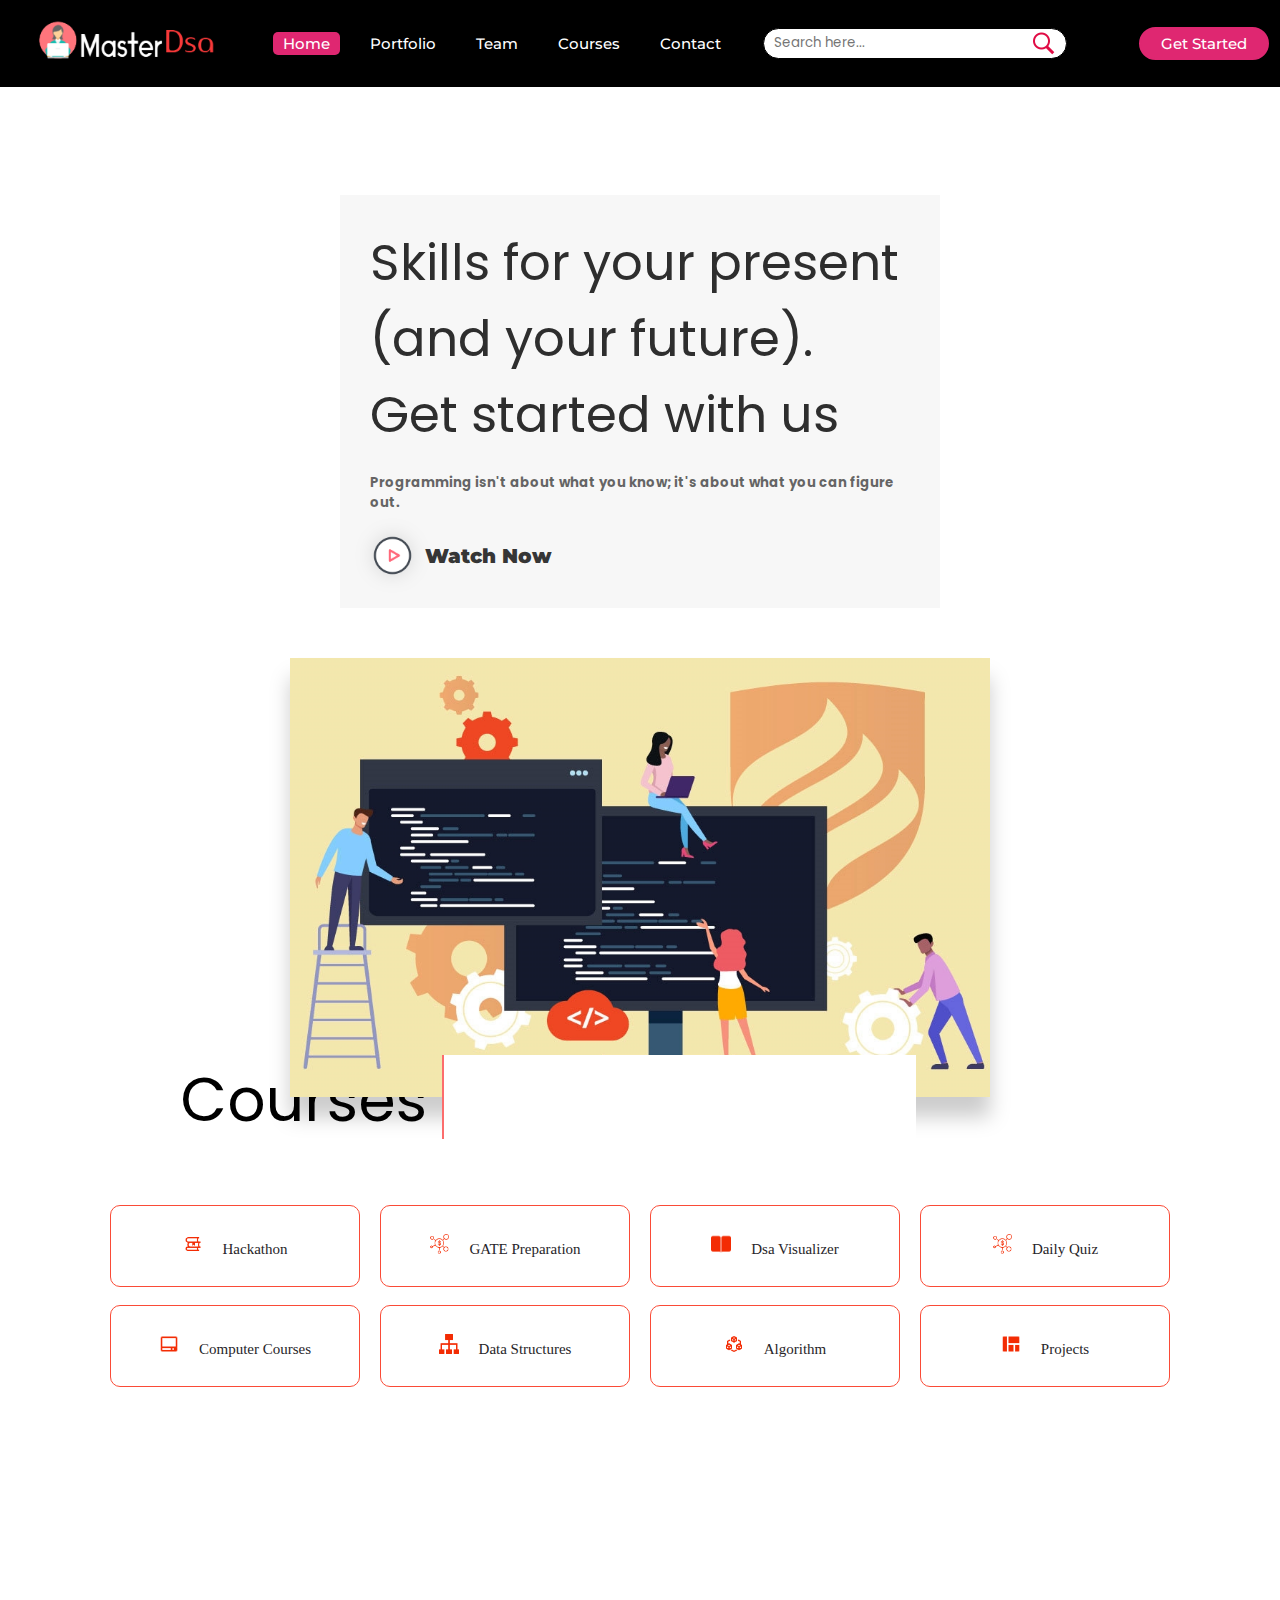
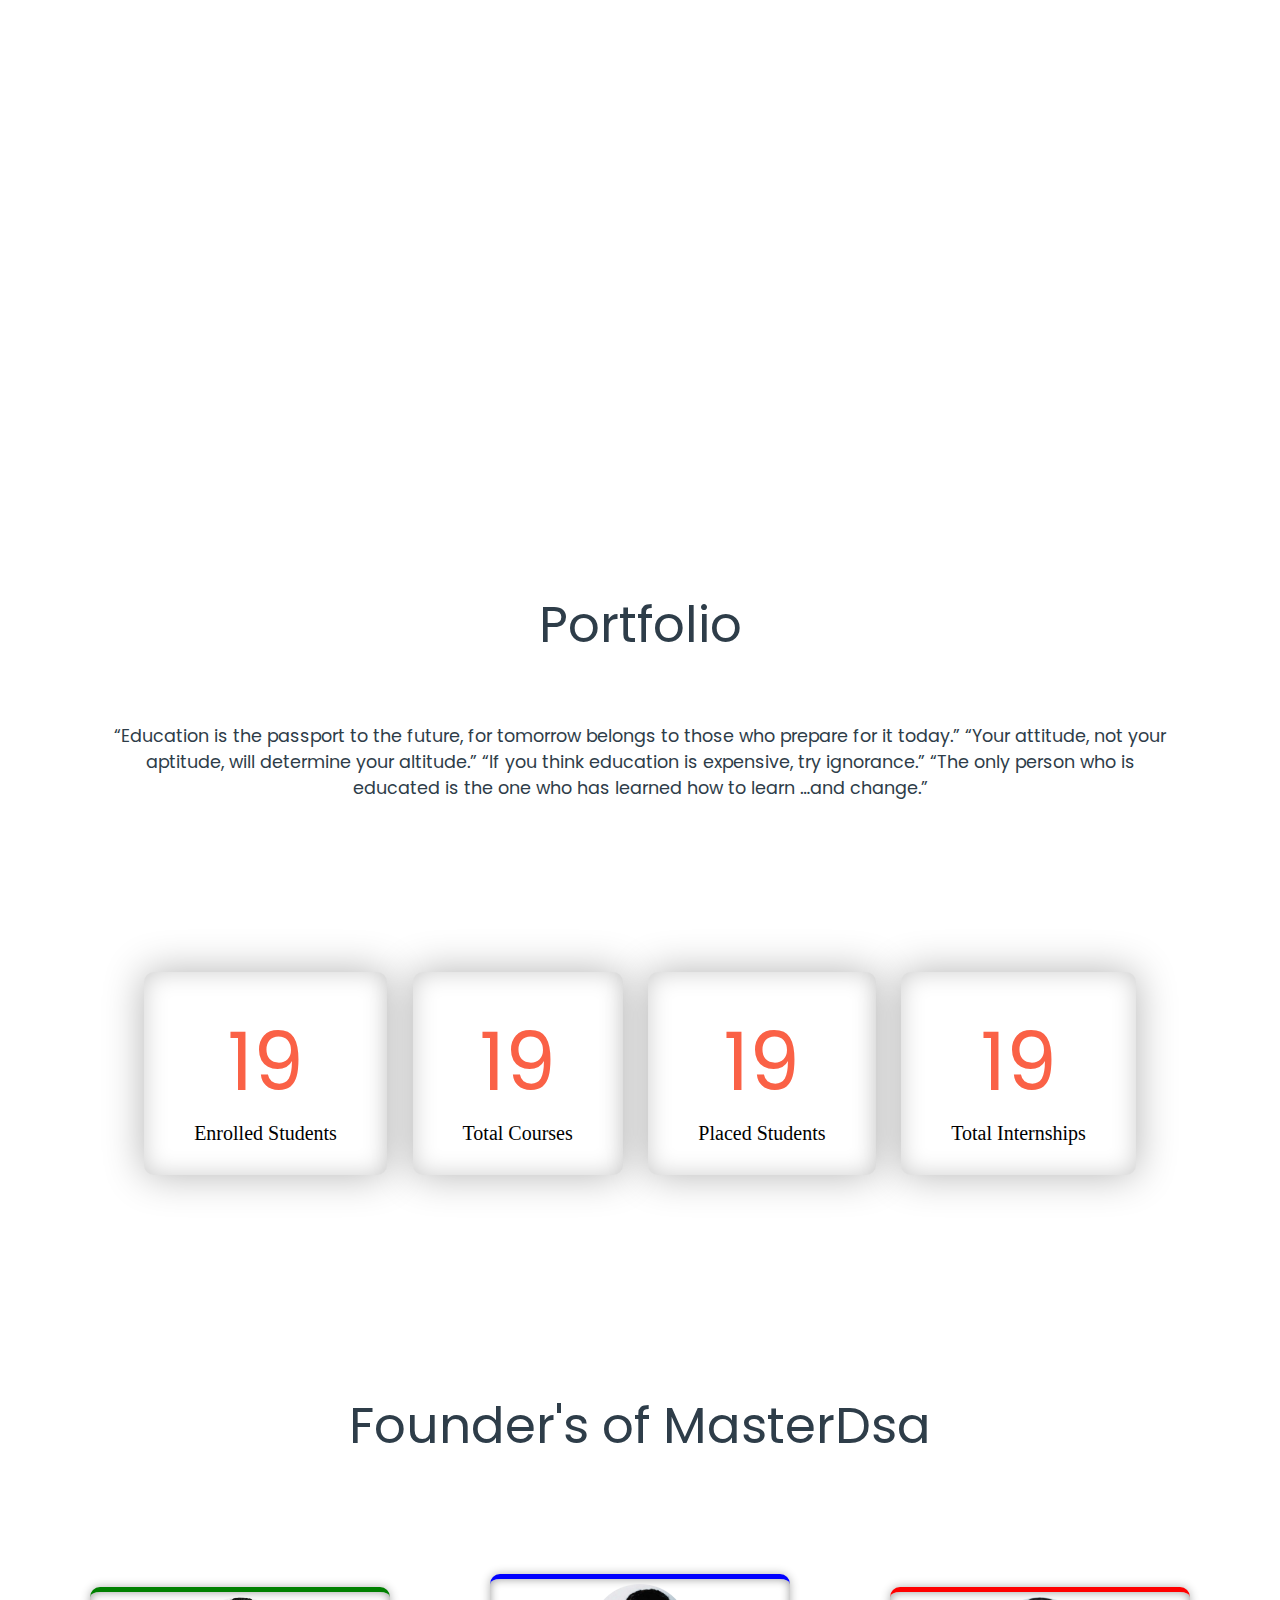
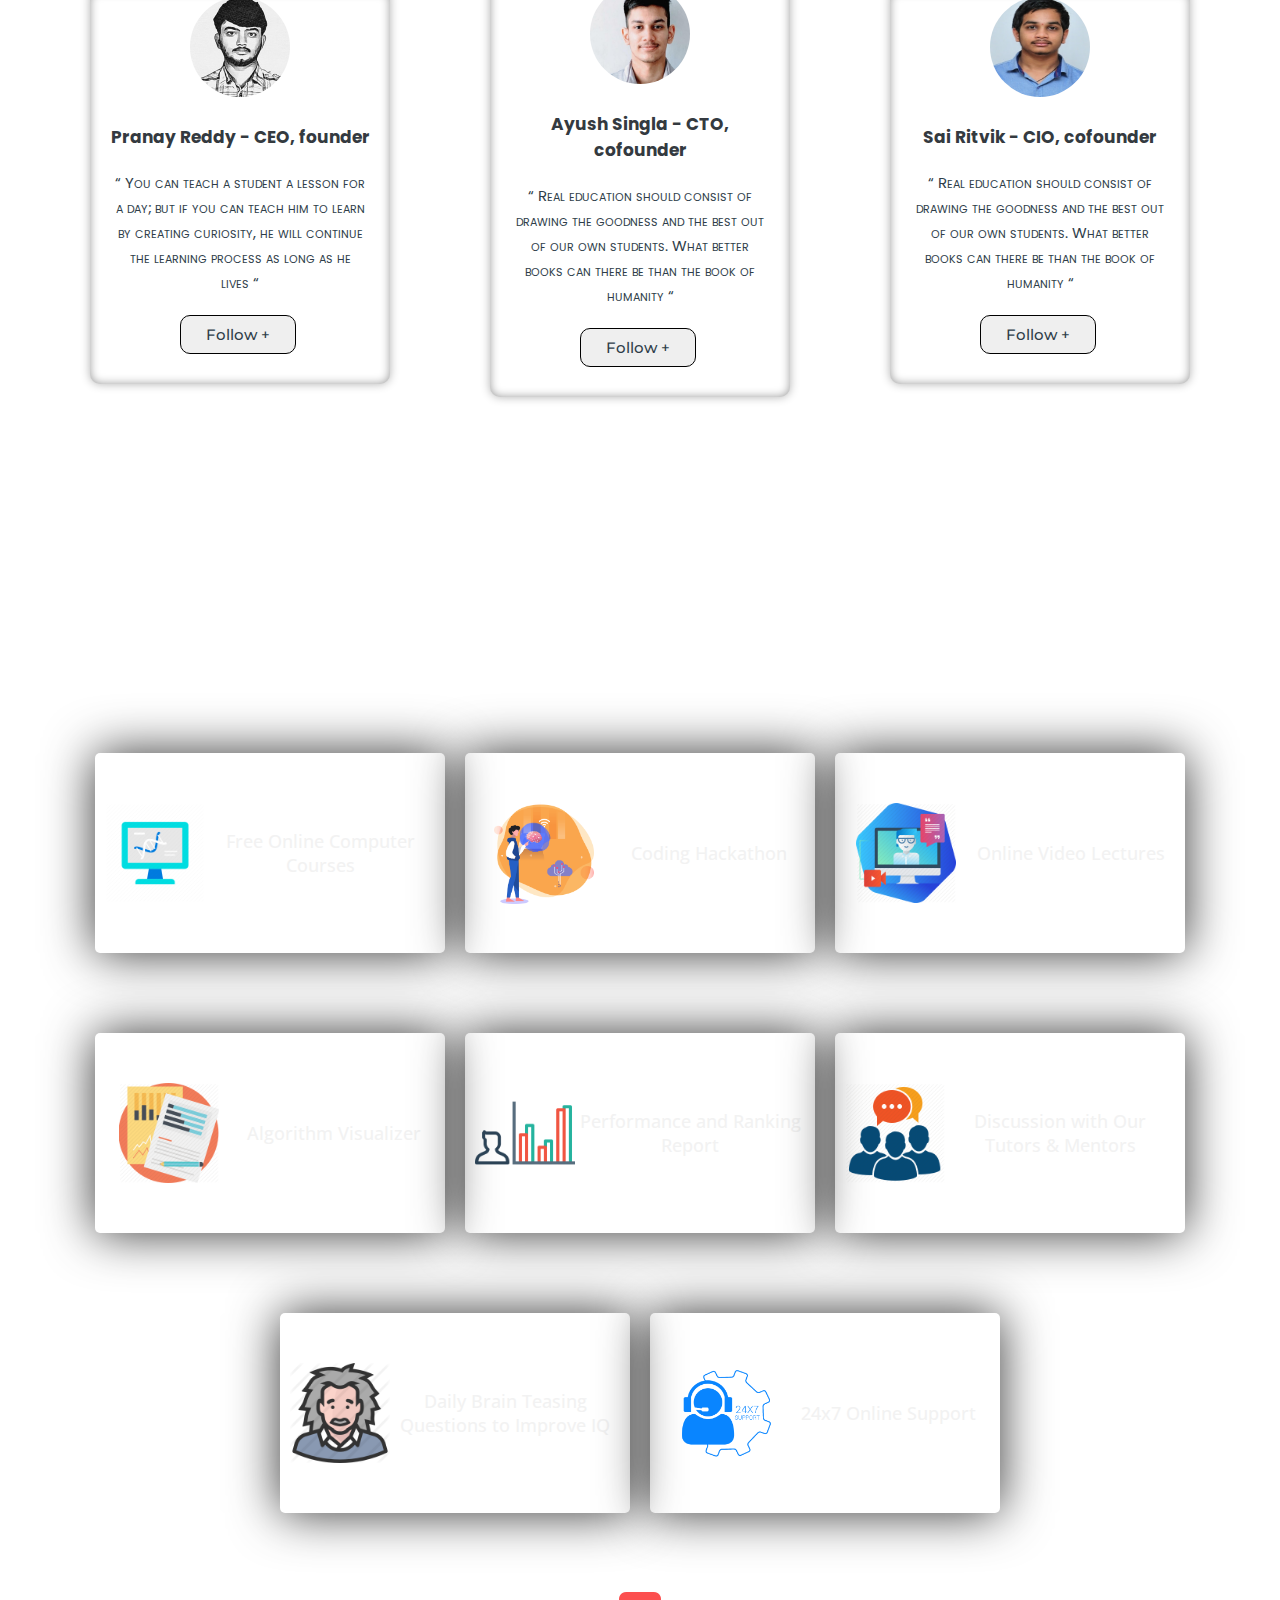
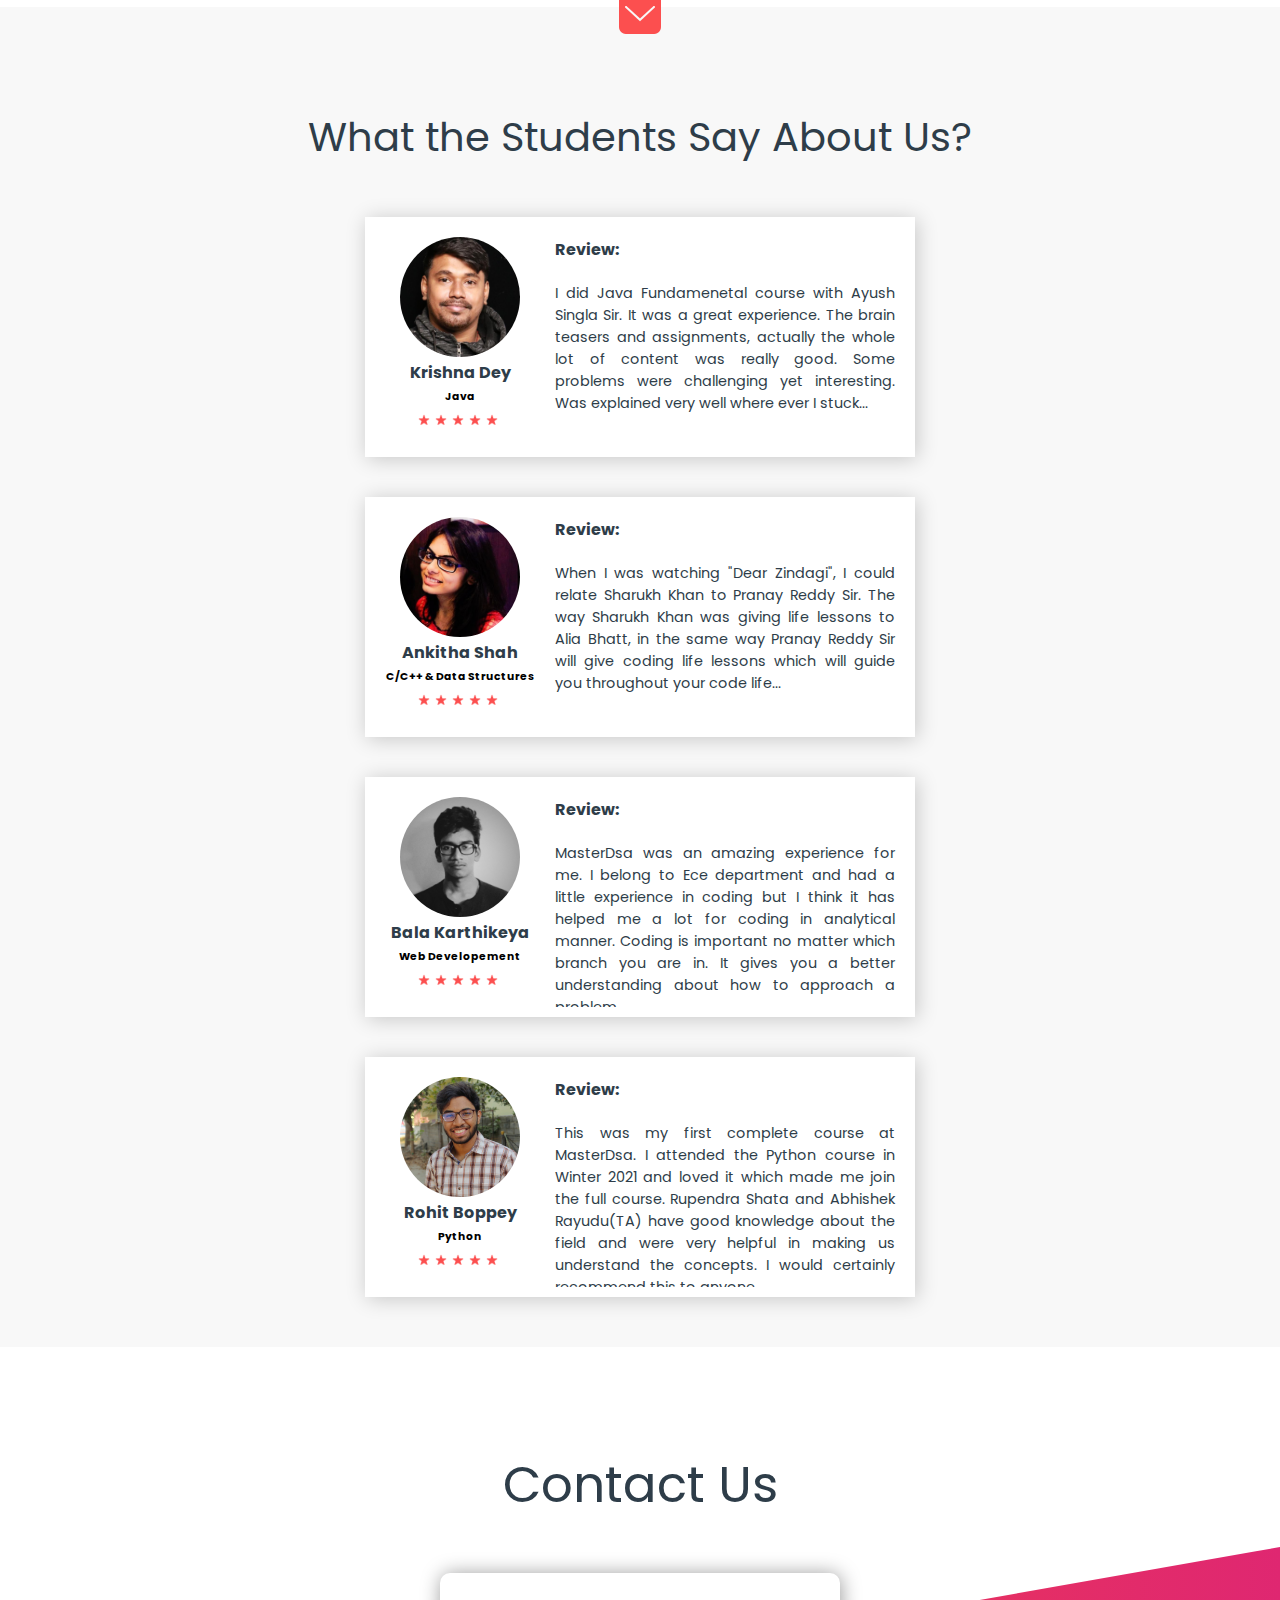
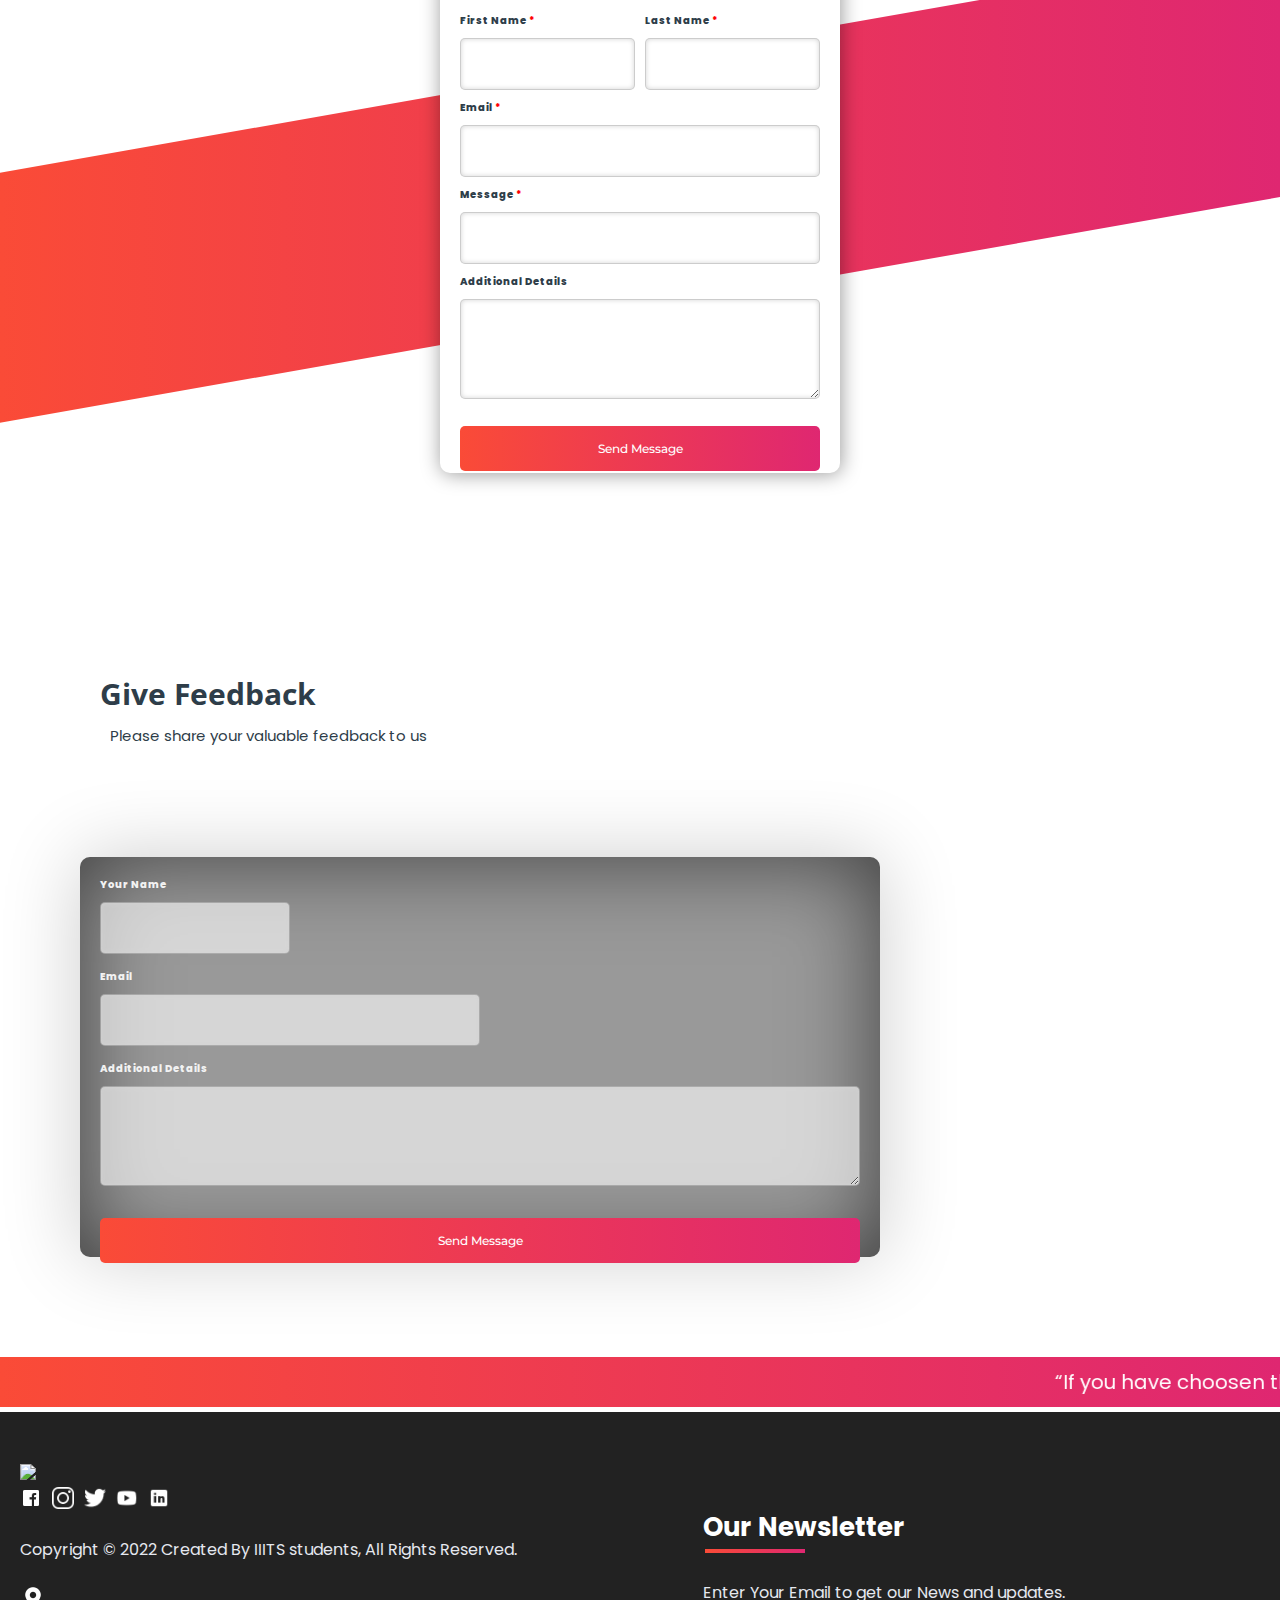
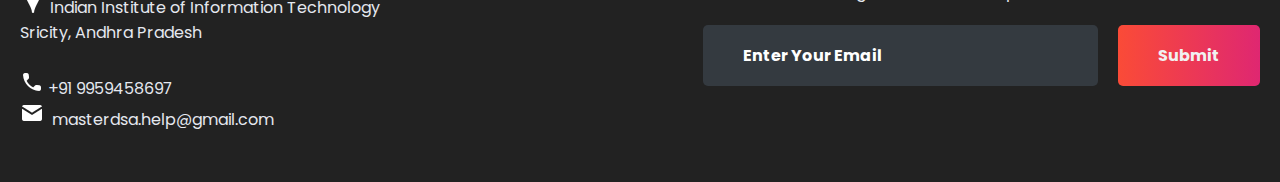
==== commit d32a99d1: "duplicate" ====
--- a/index.html
+++ b/index.html
@@ -37,6 +37,8 @@
 </head>
 
 <body>
+
+	<!-- Navigatio Bar -->
 
 	<header id="header">
 		<nav>
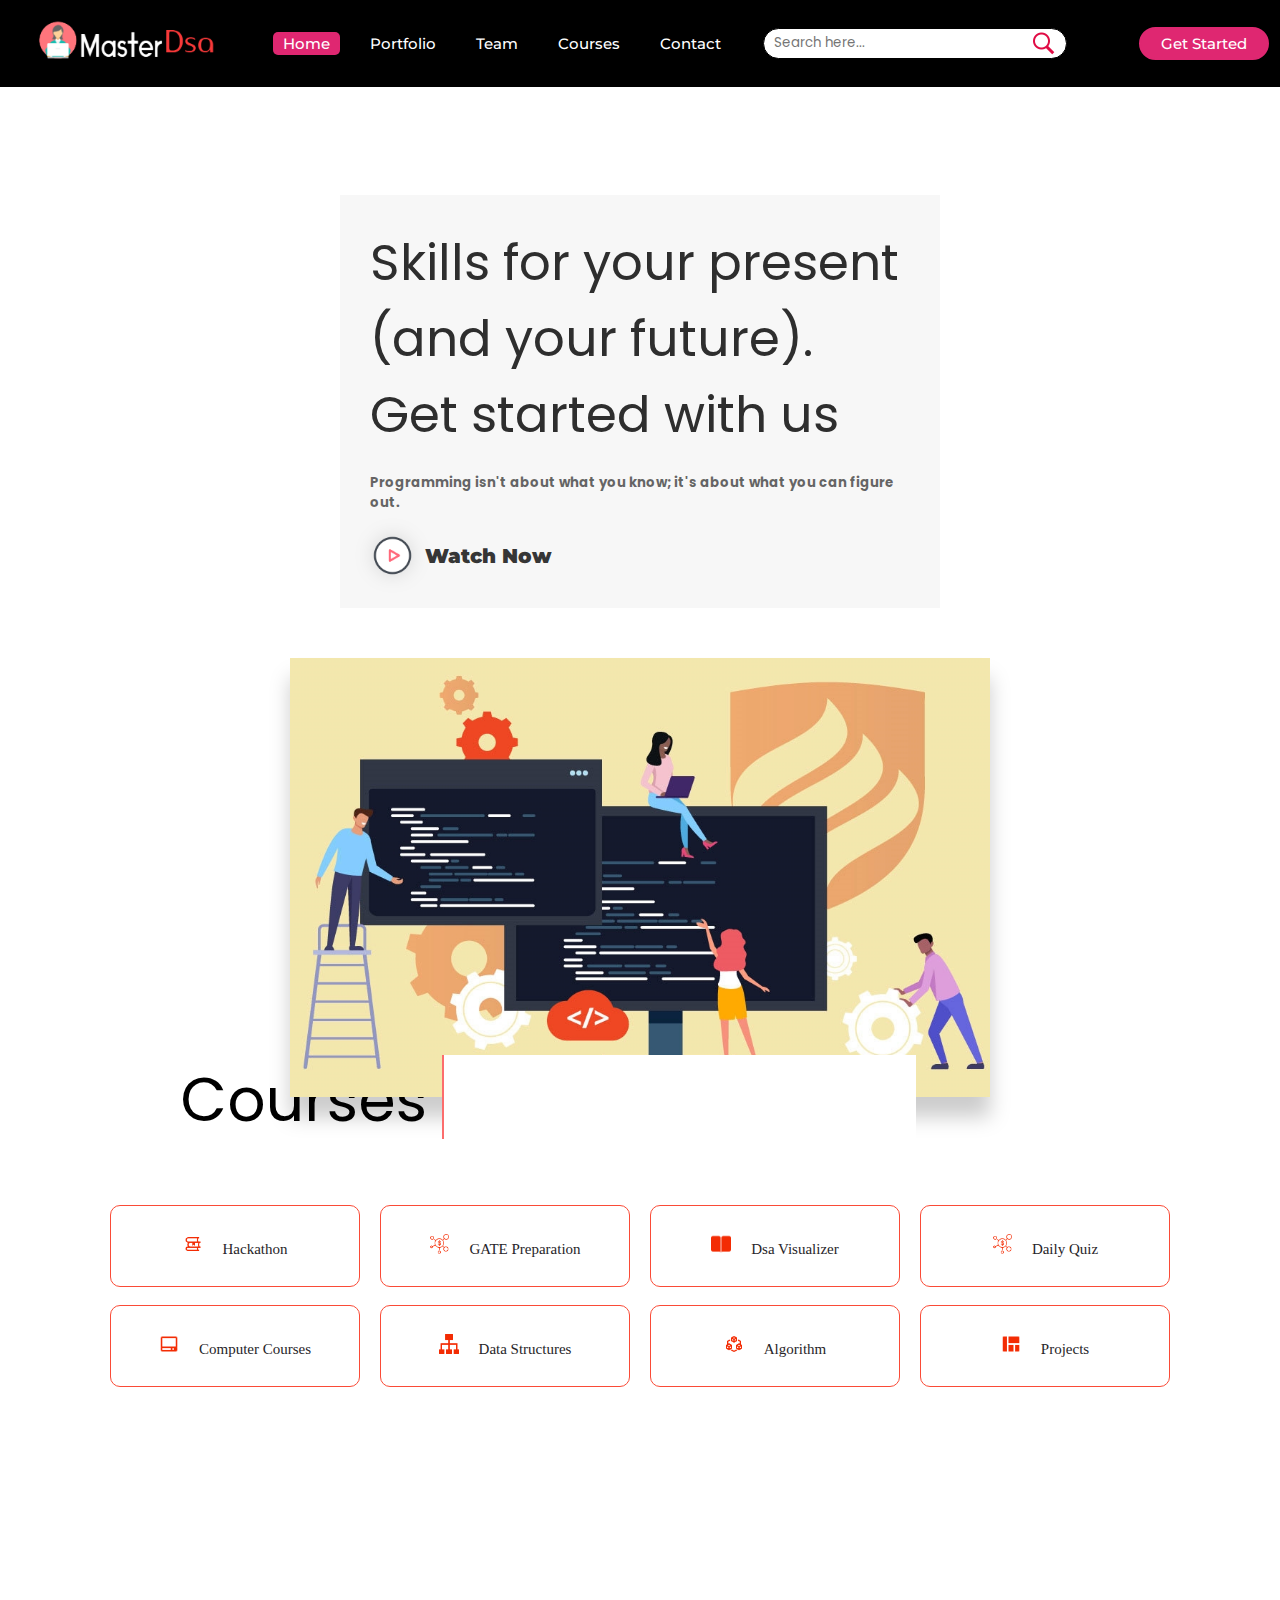
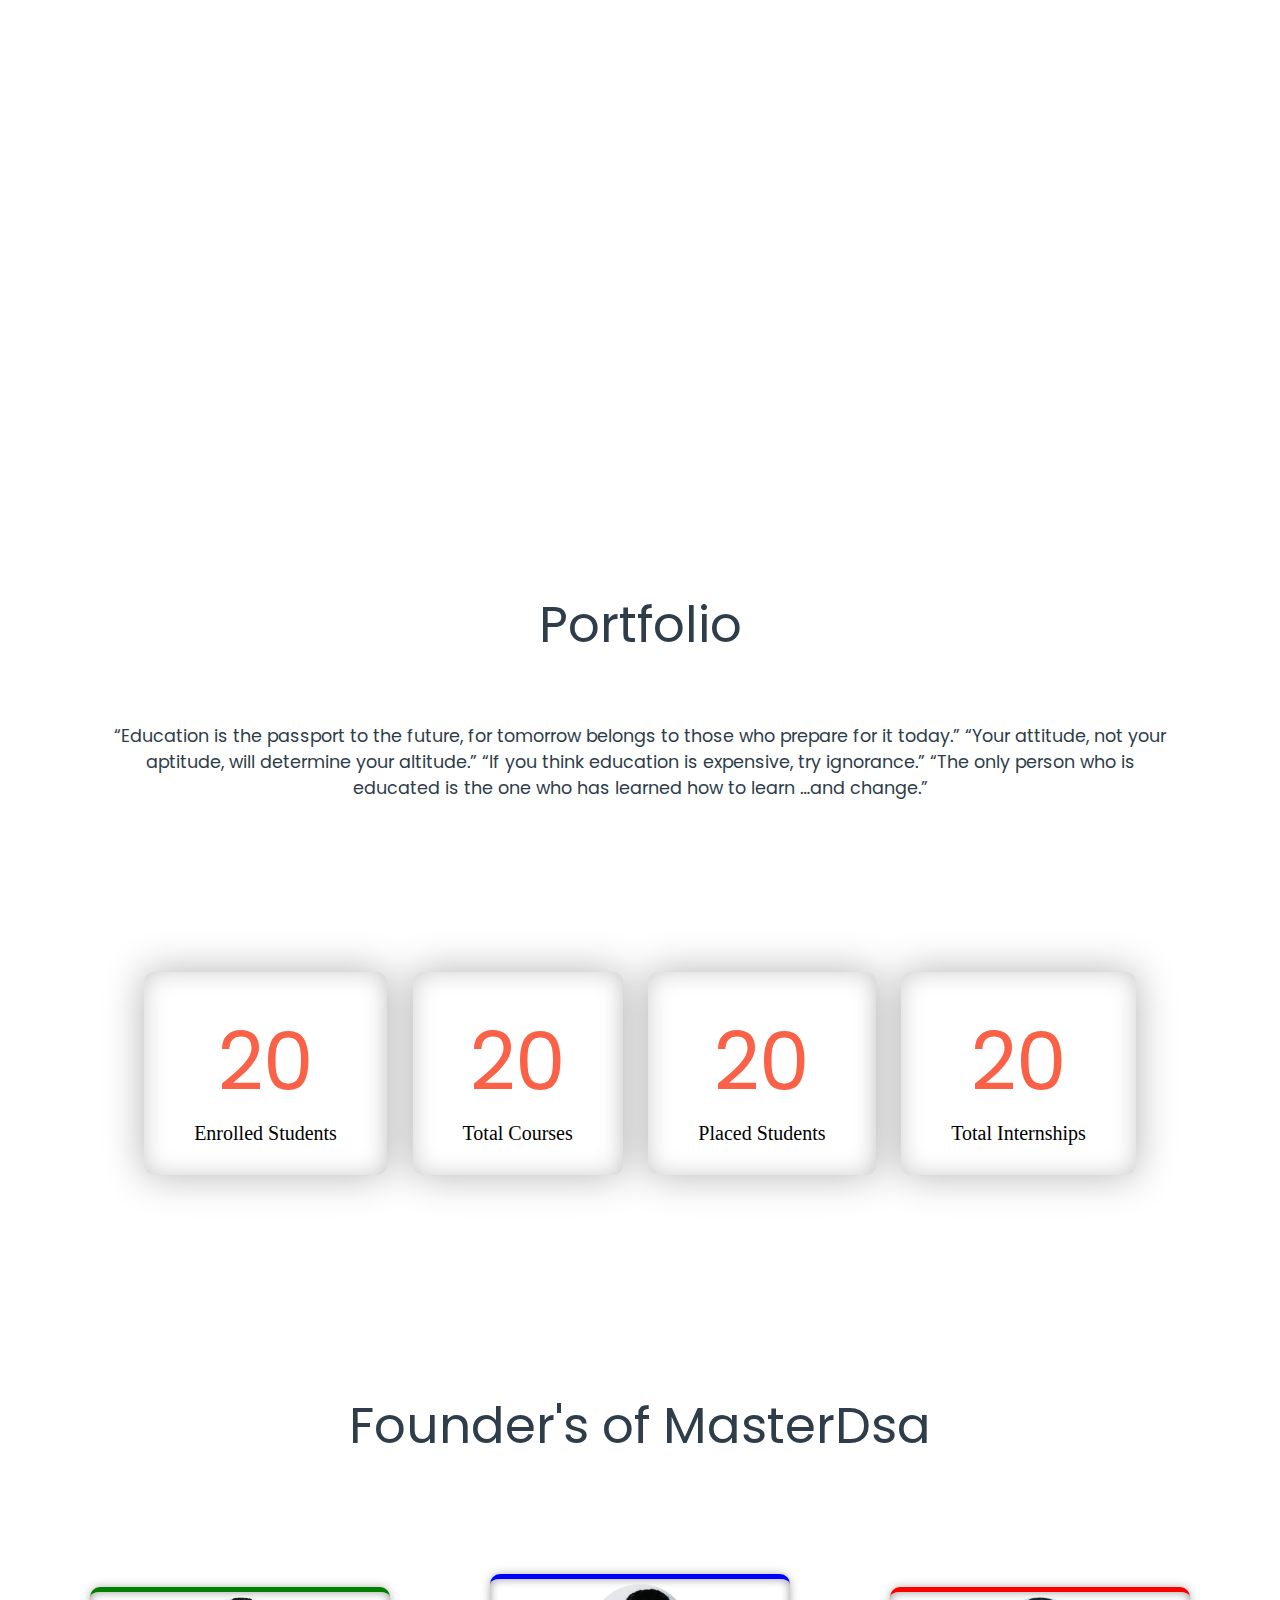
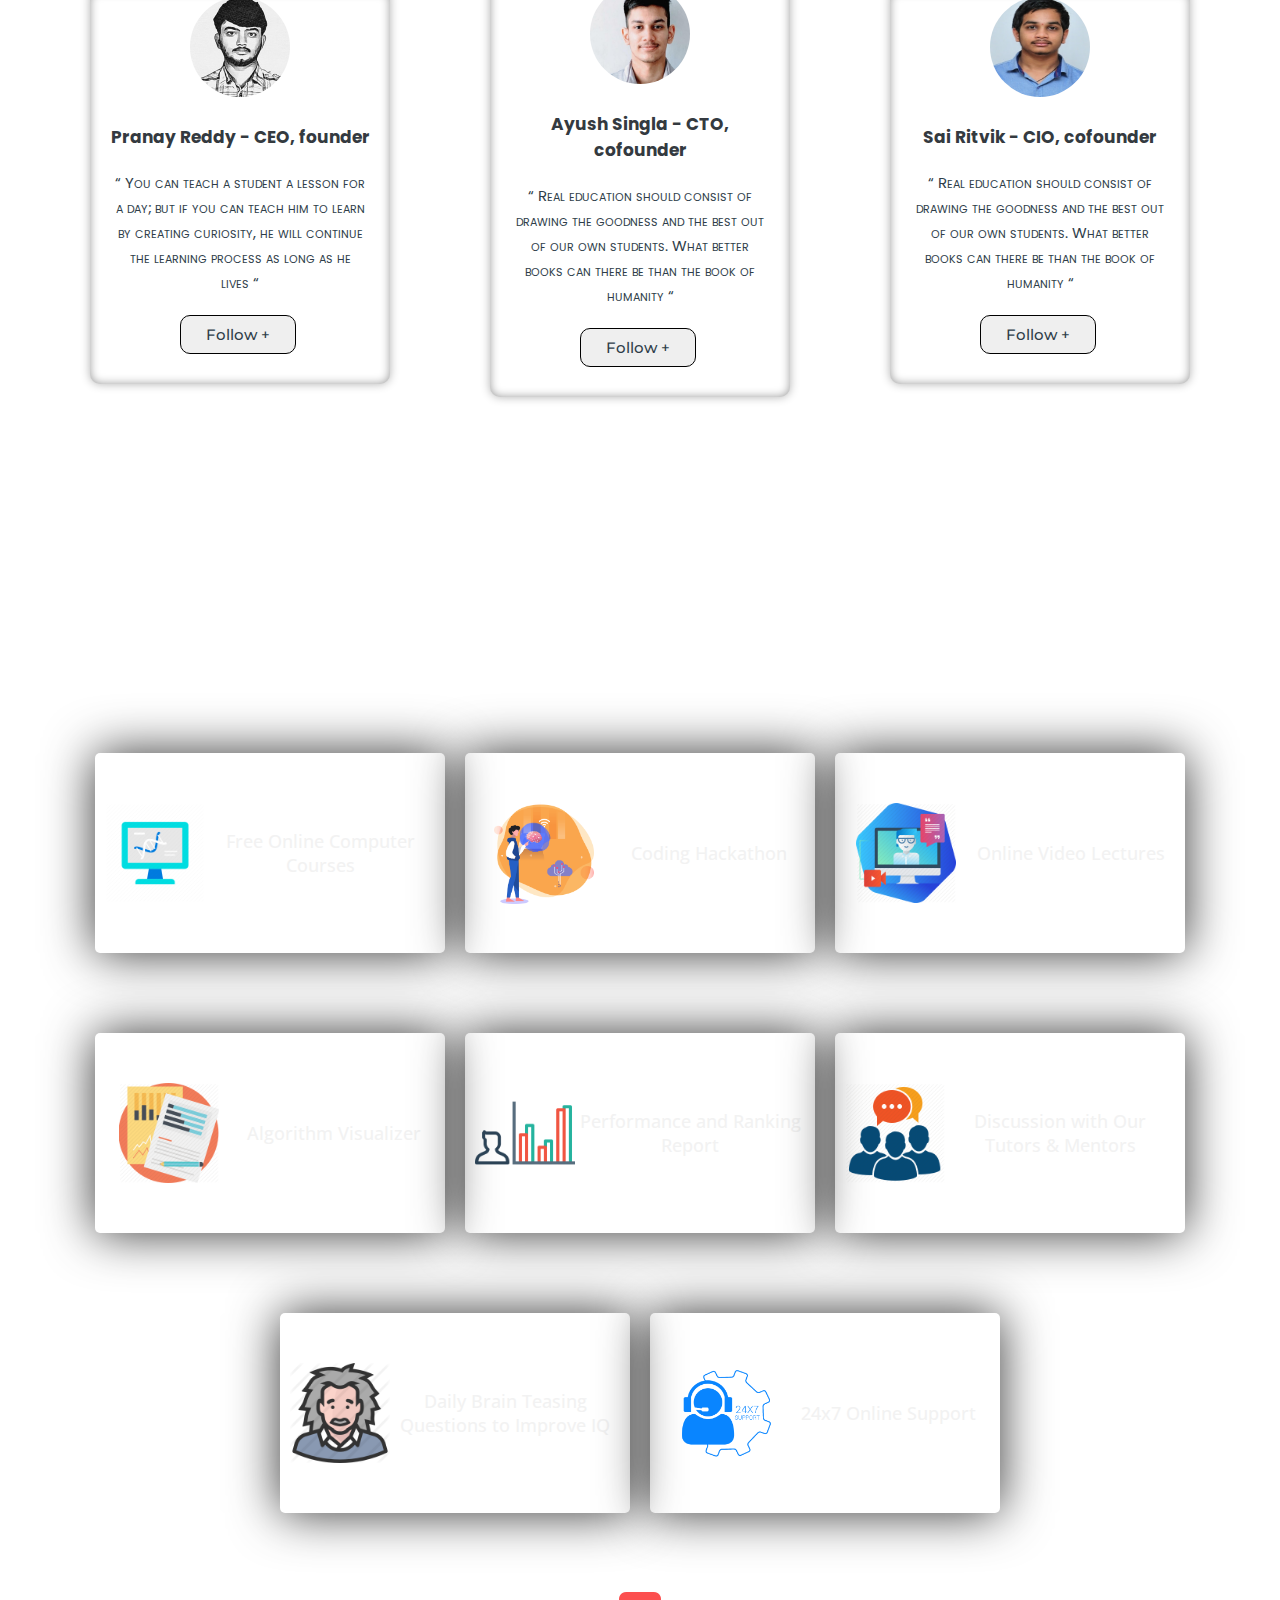
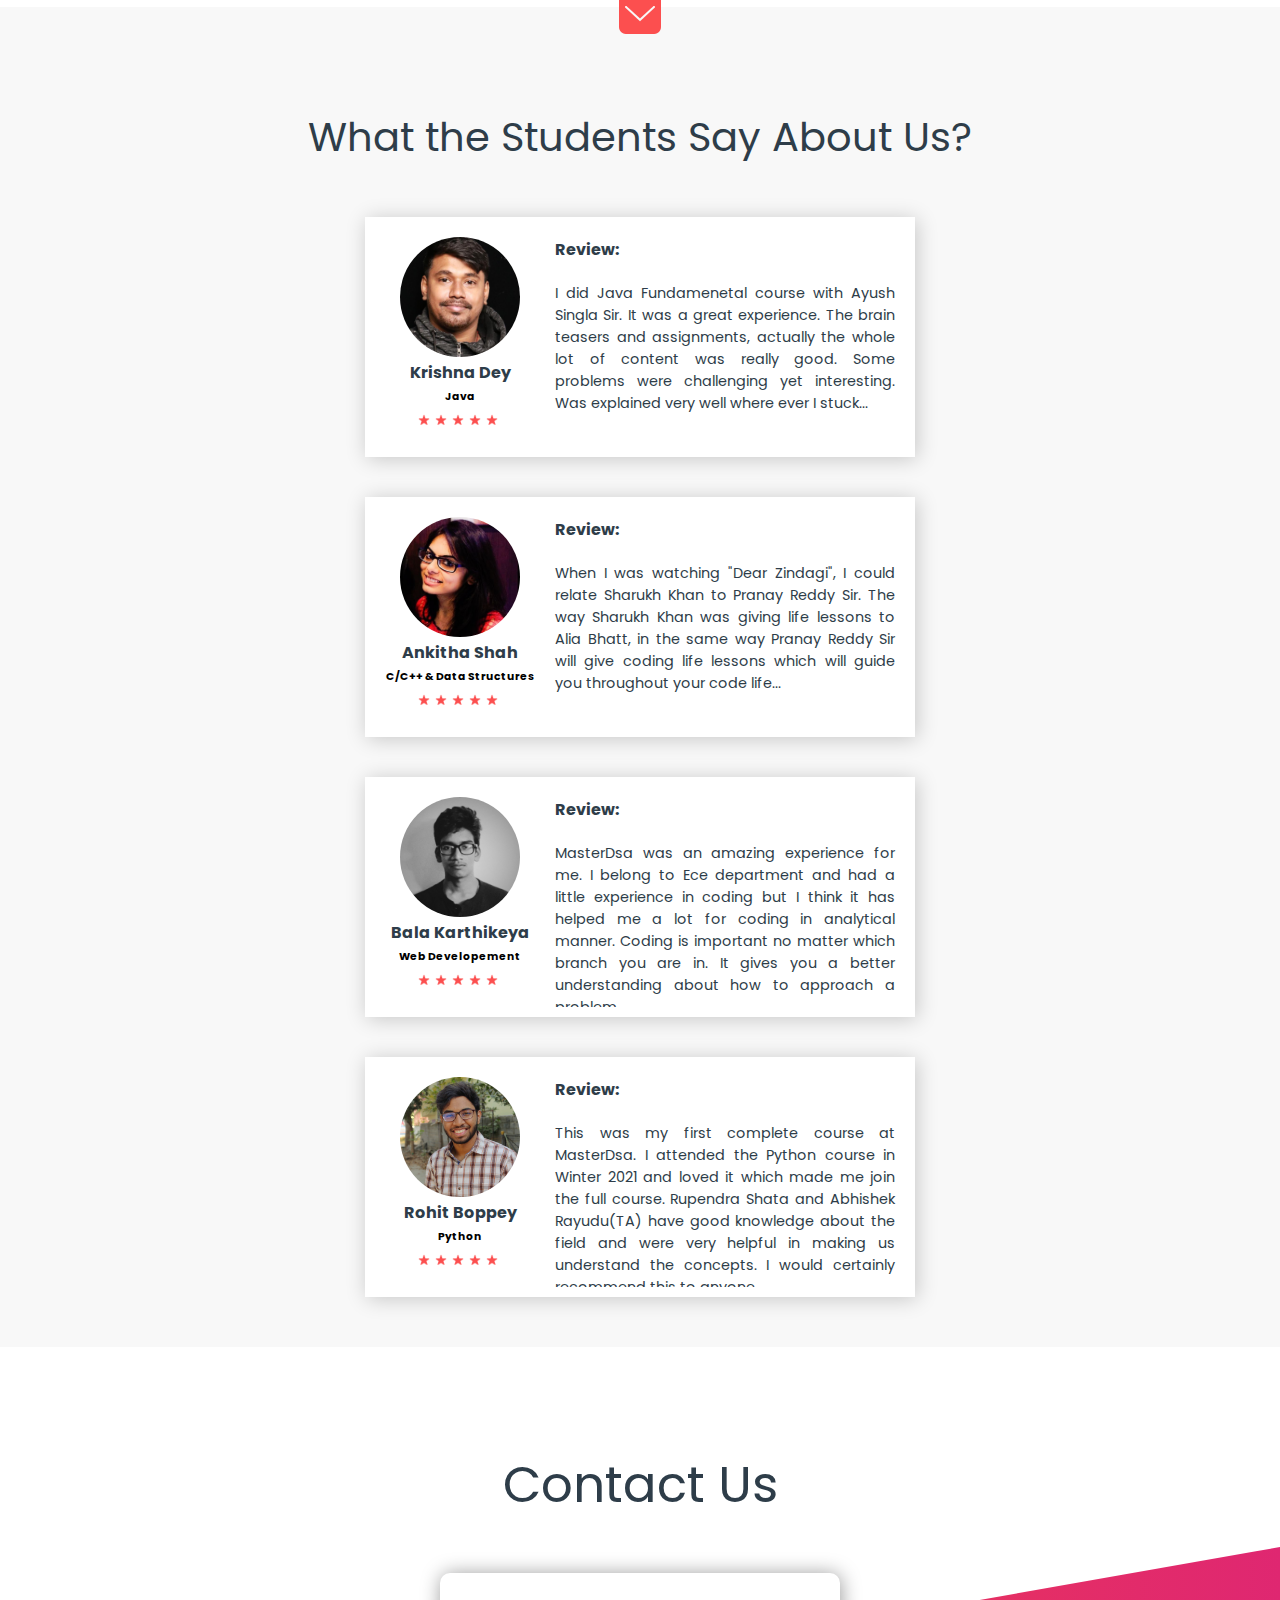
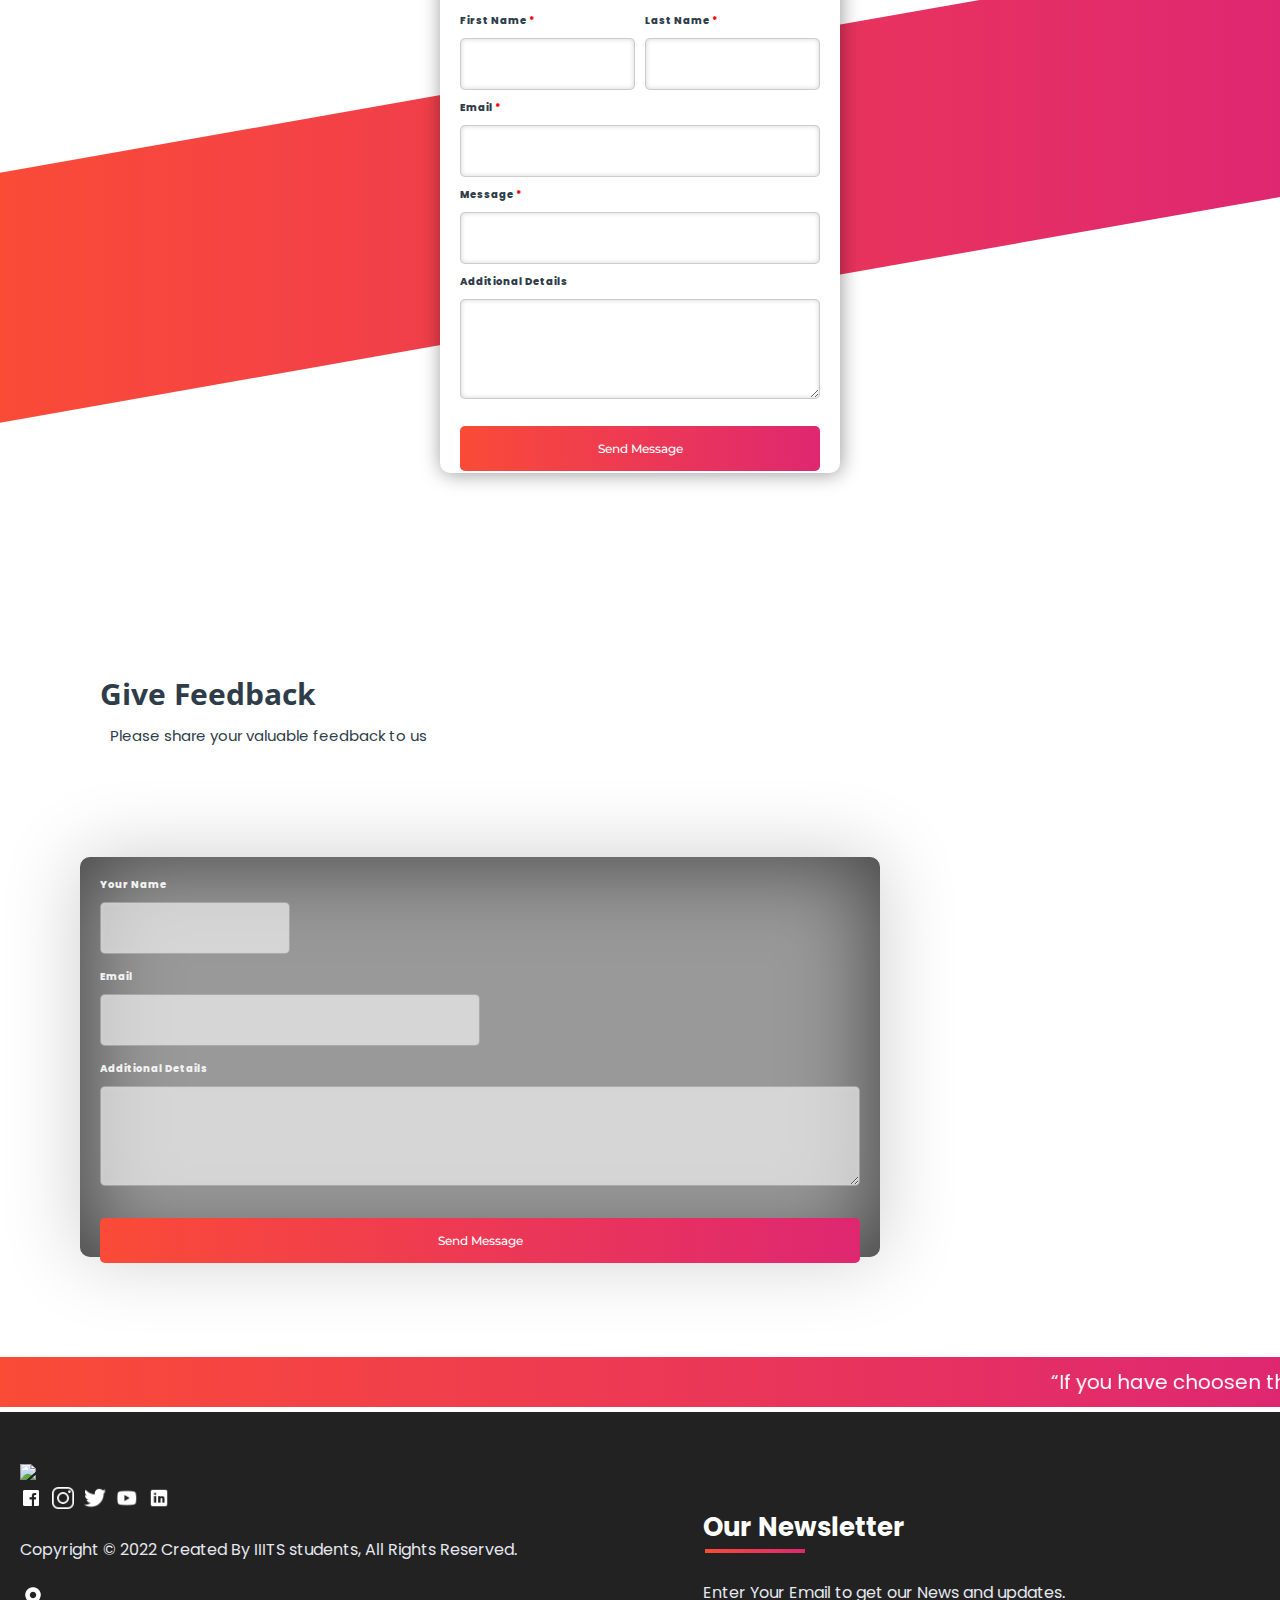
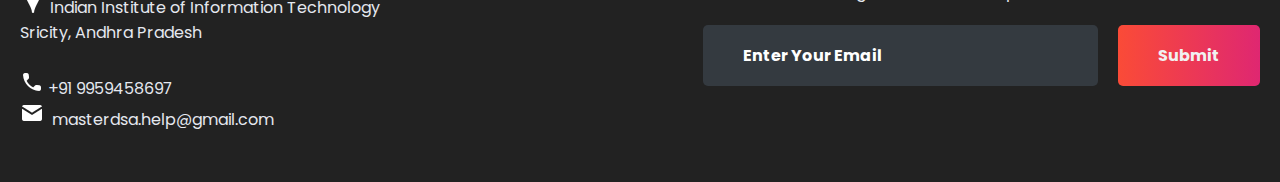
==== commit d79f0968: "hii" ====
--- a/index.html
+++ b/index.html
@@ -8,7 +8,6 @@
 	<title>Master Dsa</title>
 	<meta name="desciption" content="">
 	<meta name="viewport" content="width=device-width, initial-scale=1">
-
 
 	<link rel="stylesheet" type="text/css" href="style.css">
 	<script type="text/javascript" src="script.js"></script>
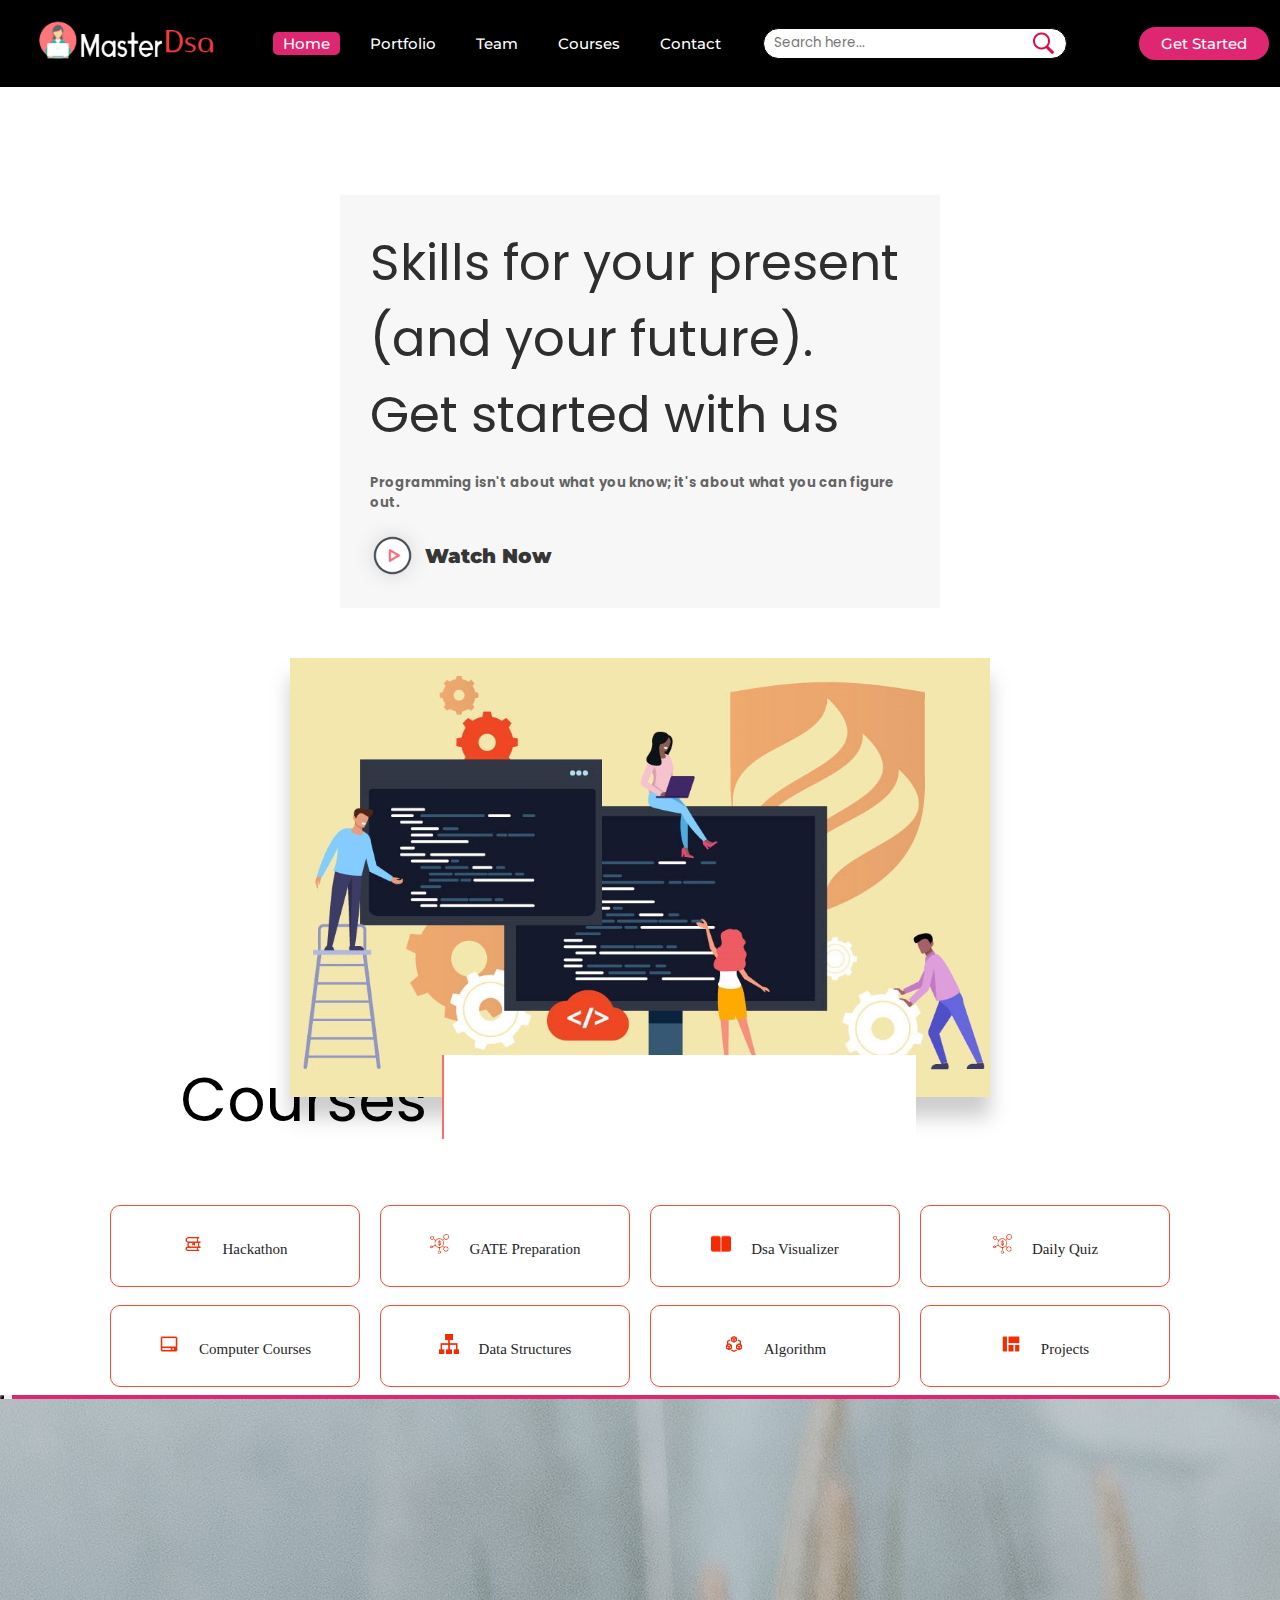
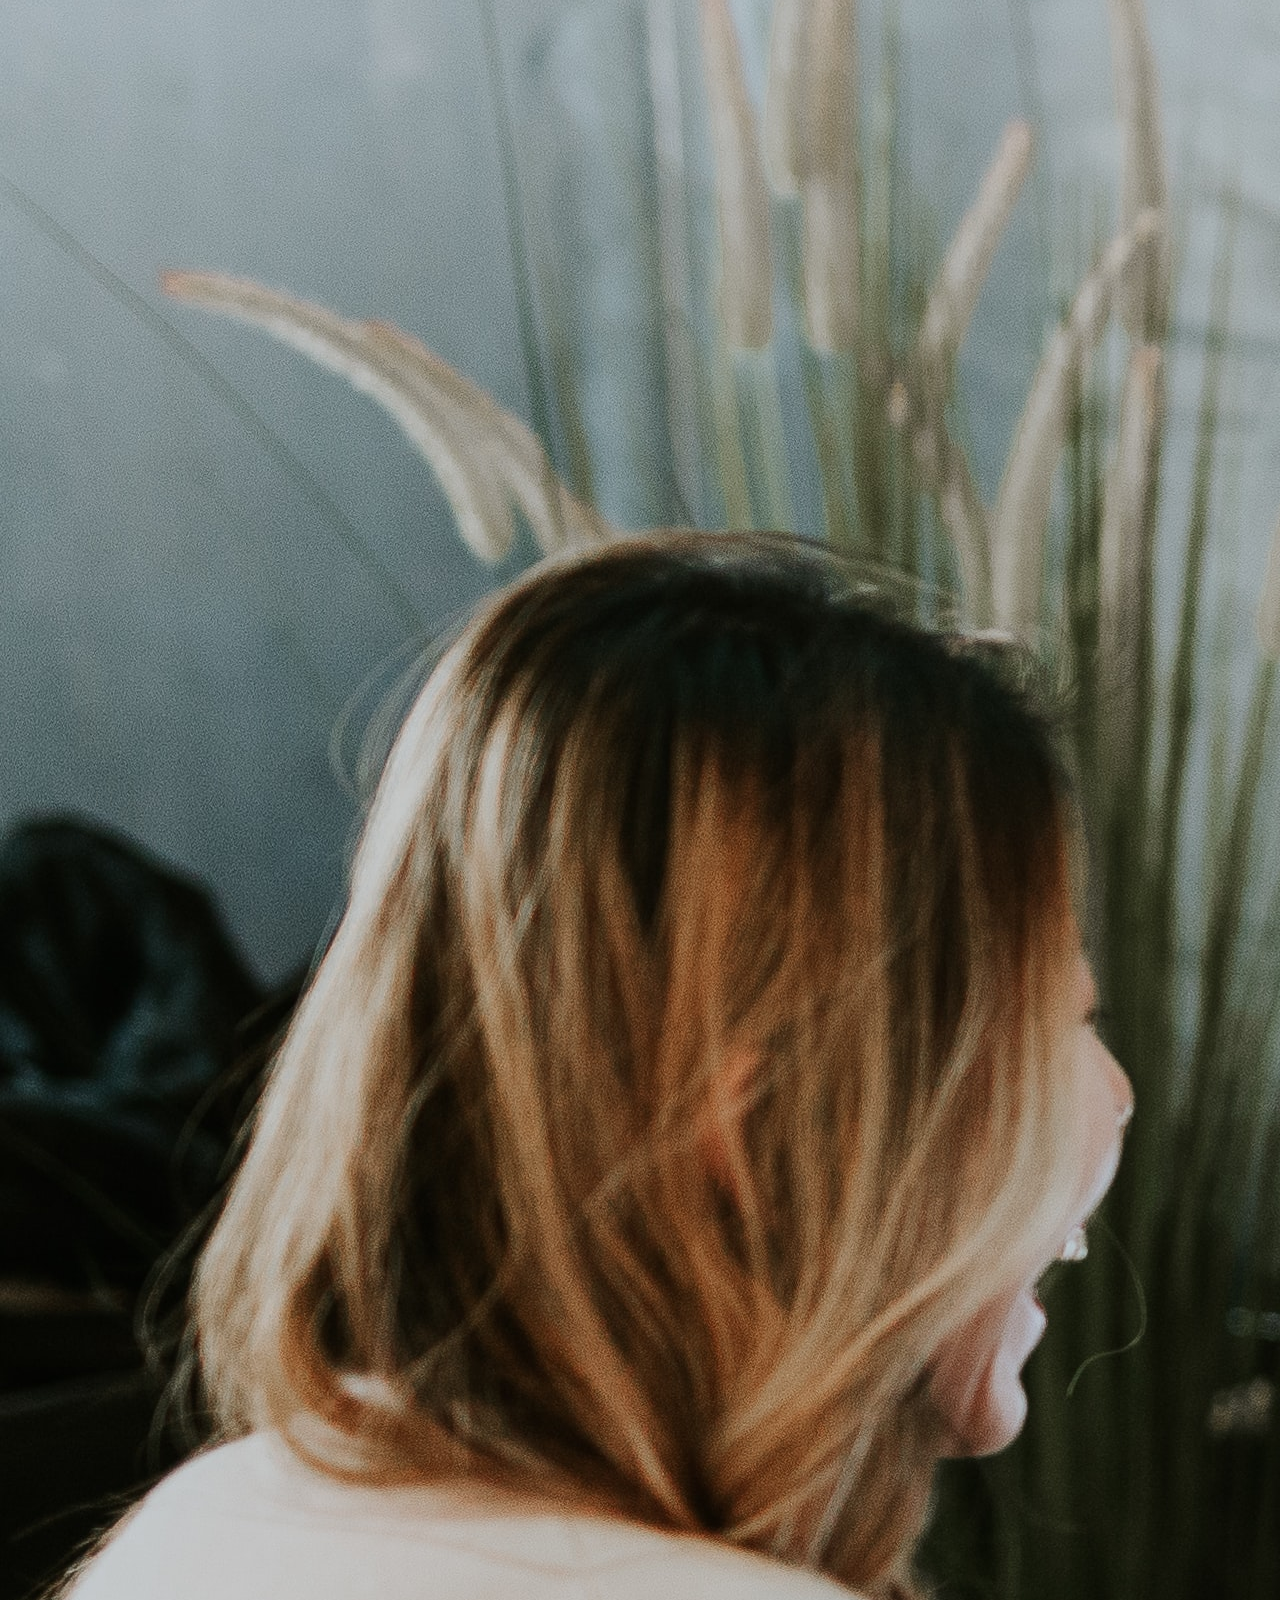
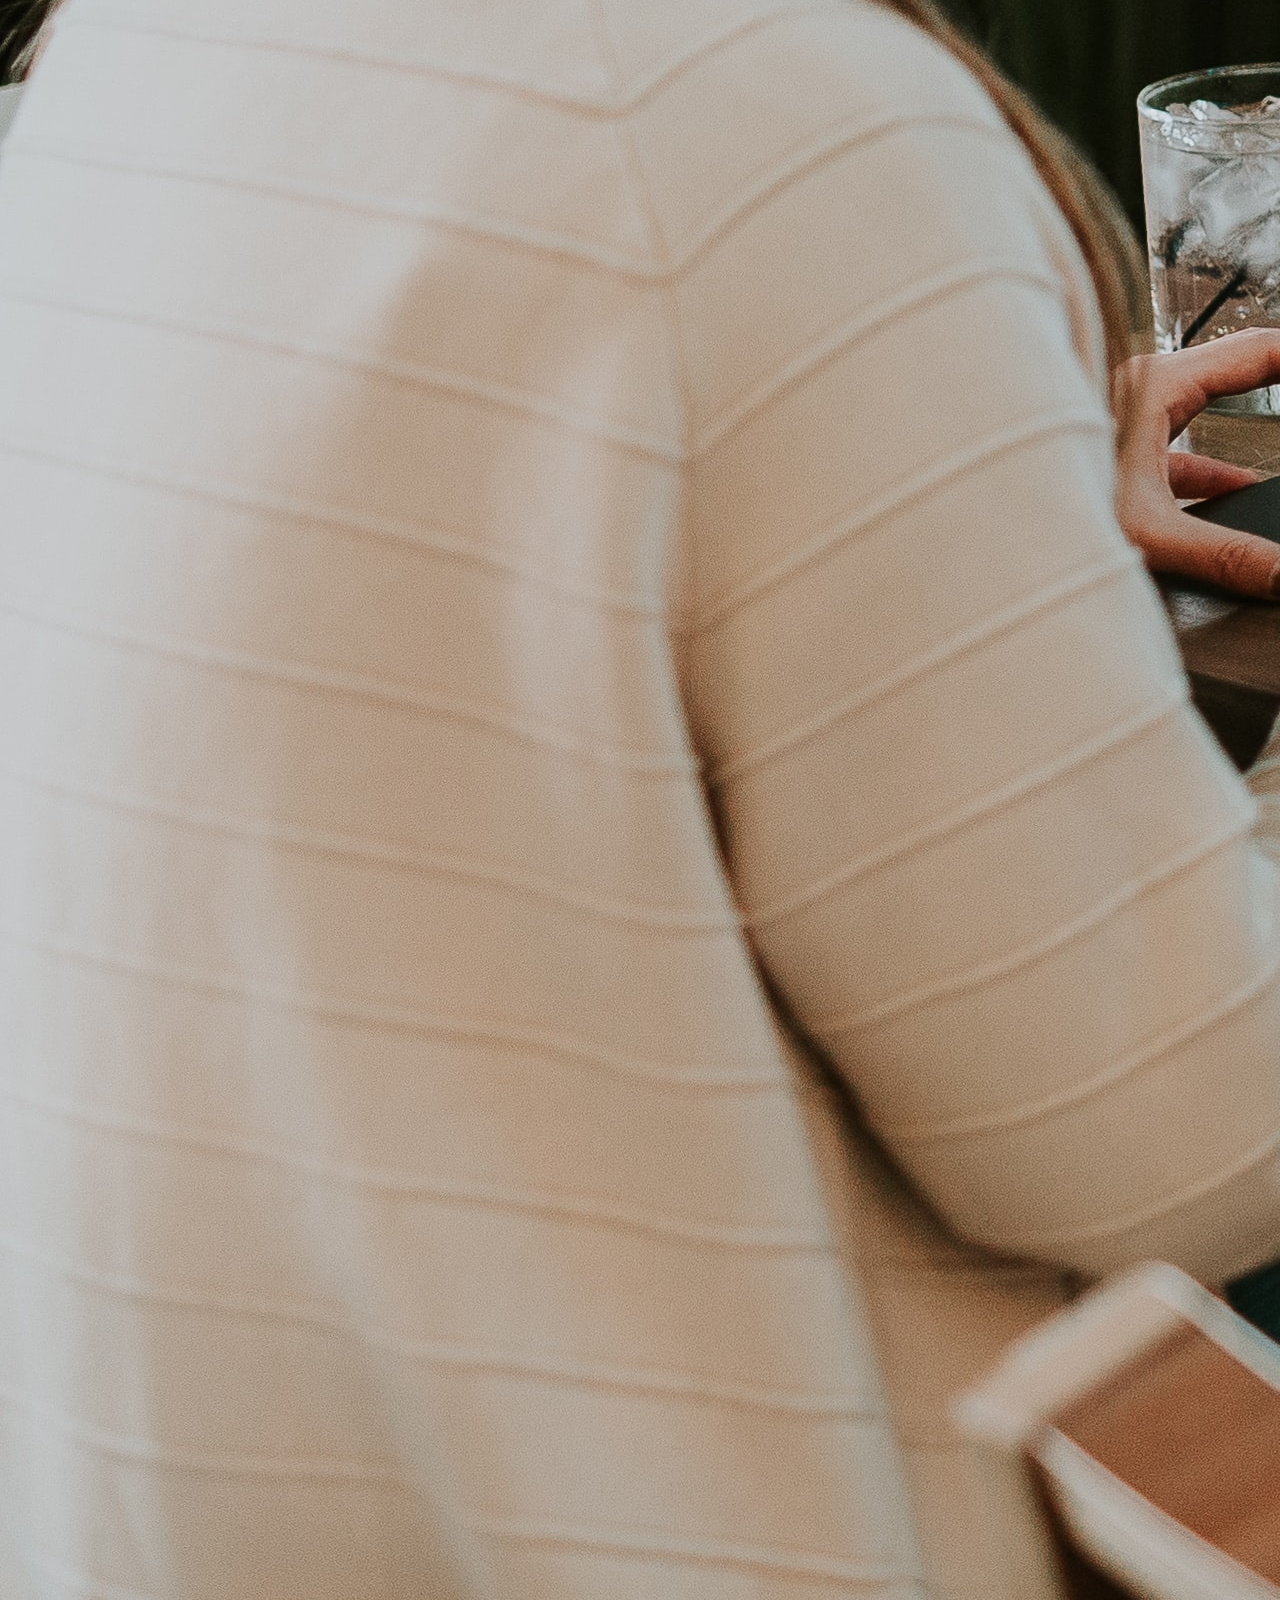
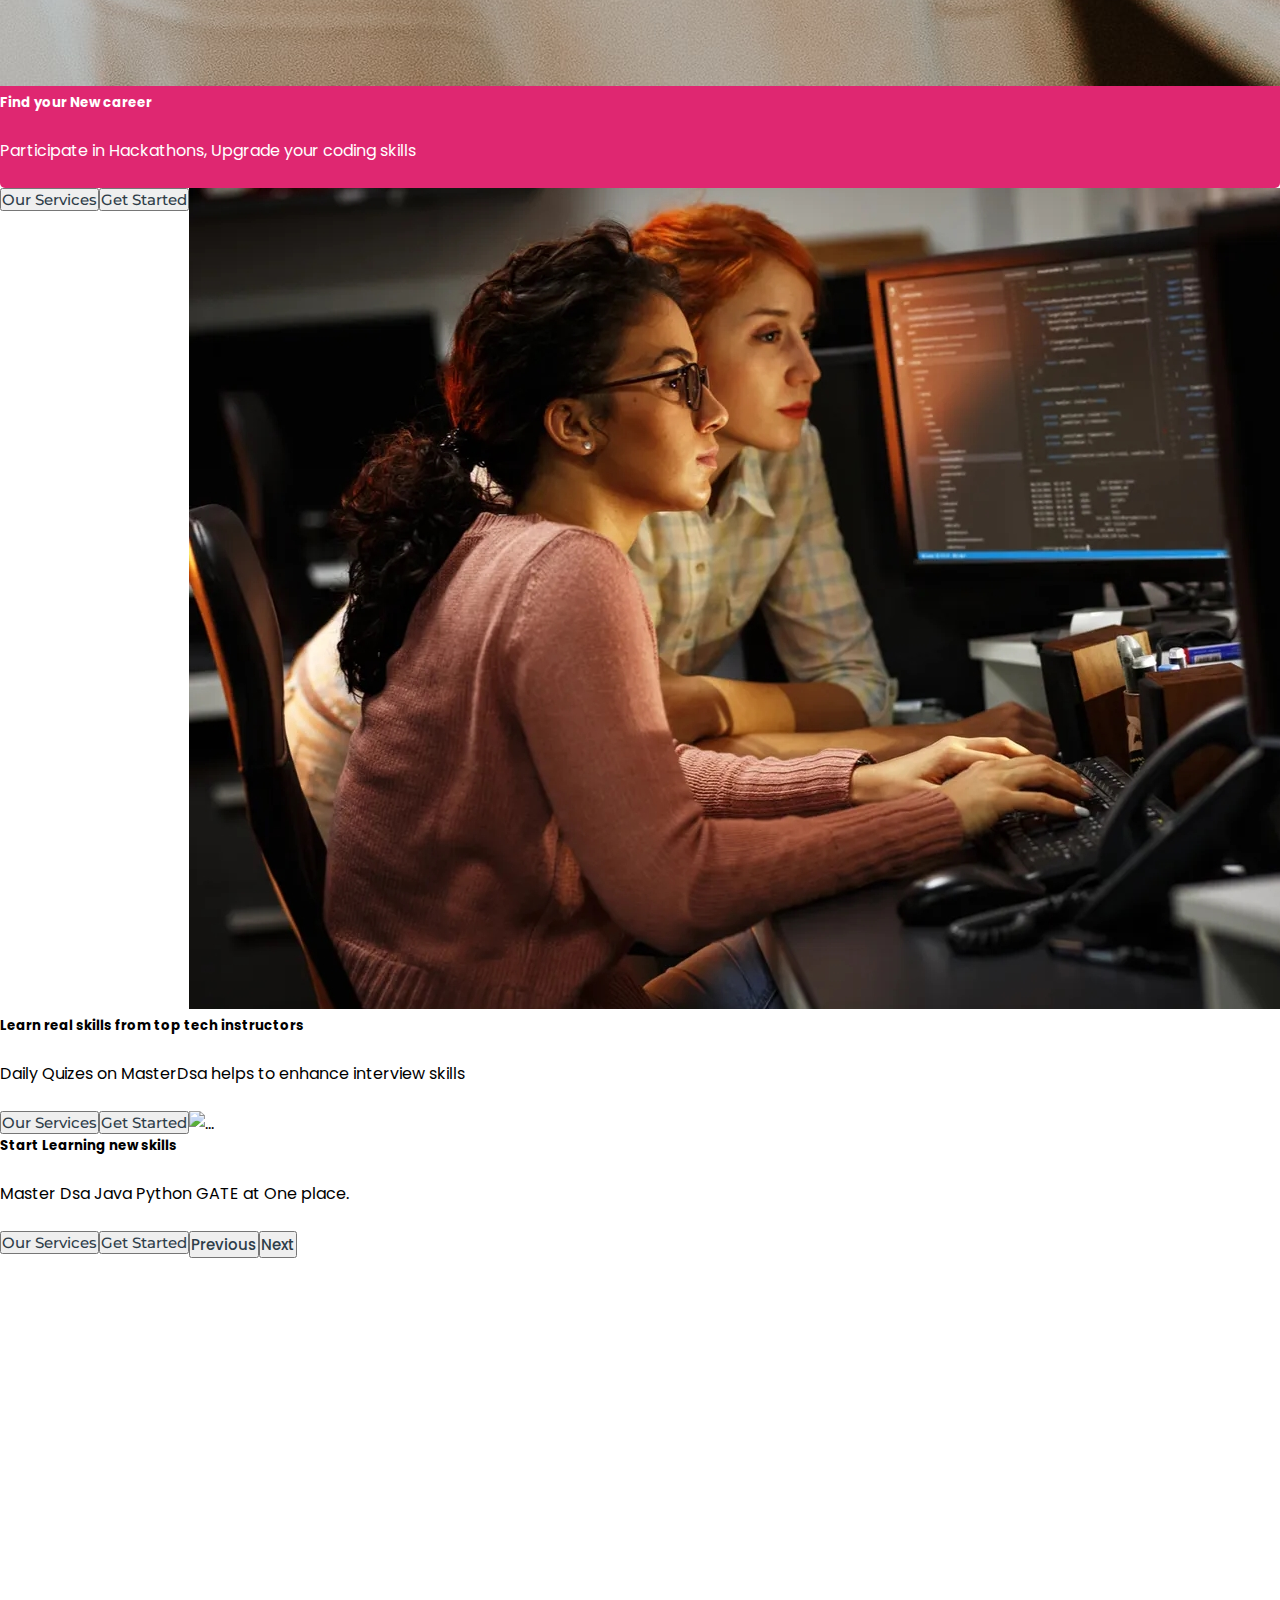
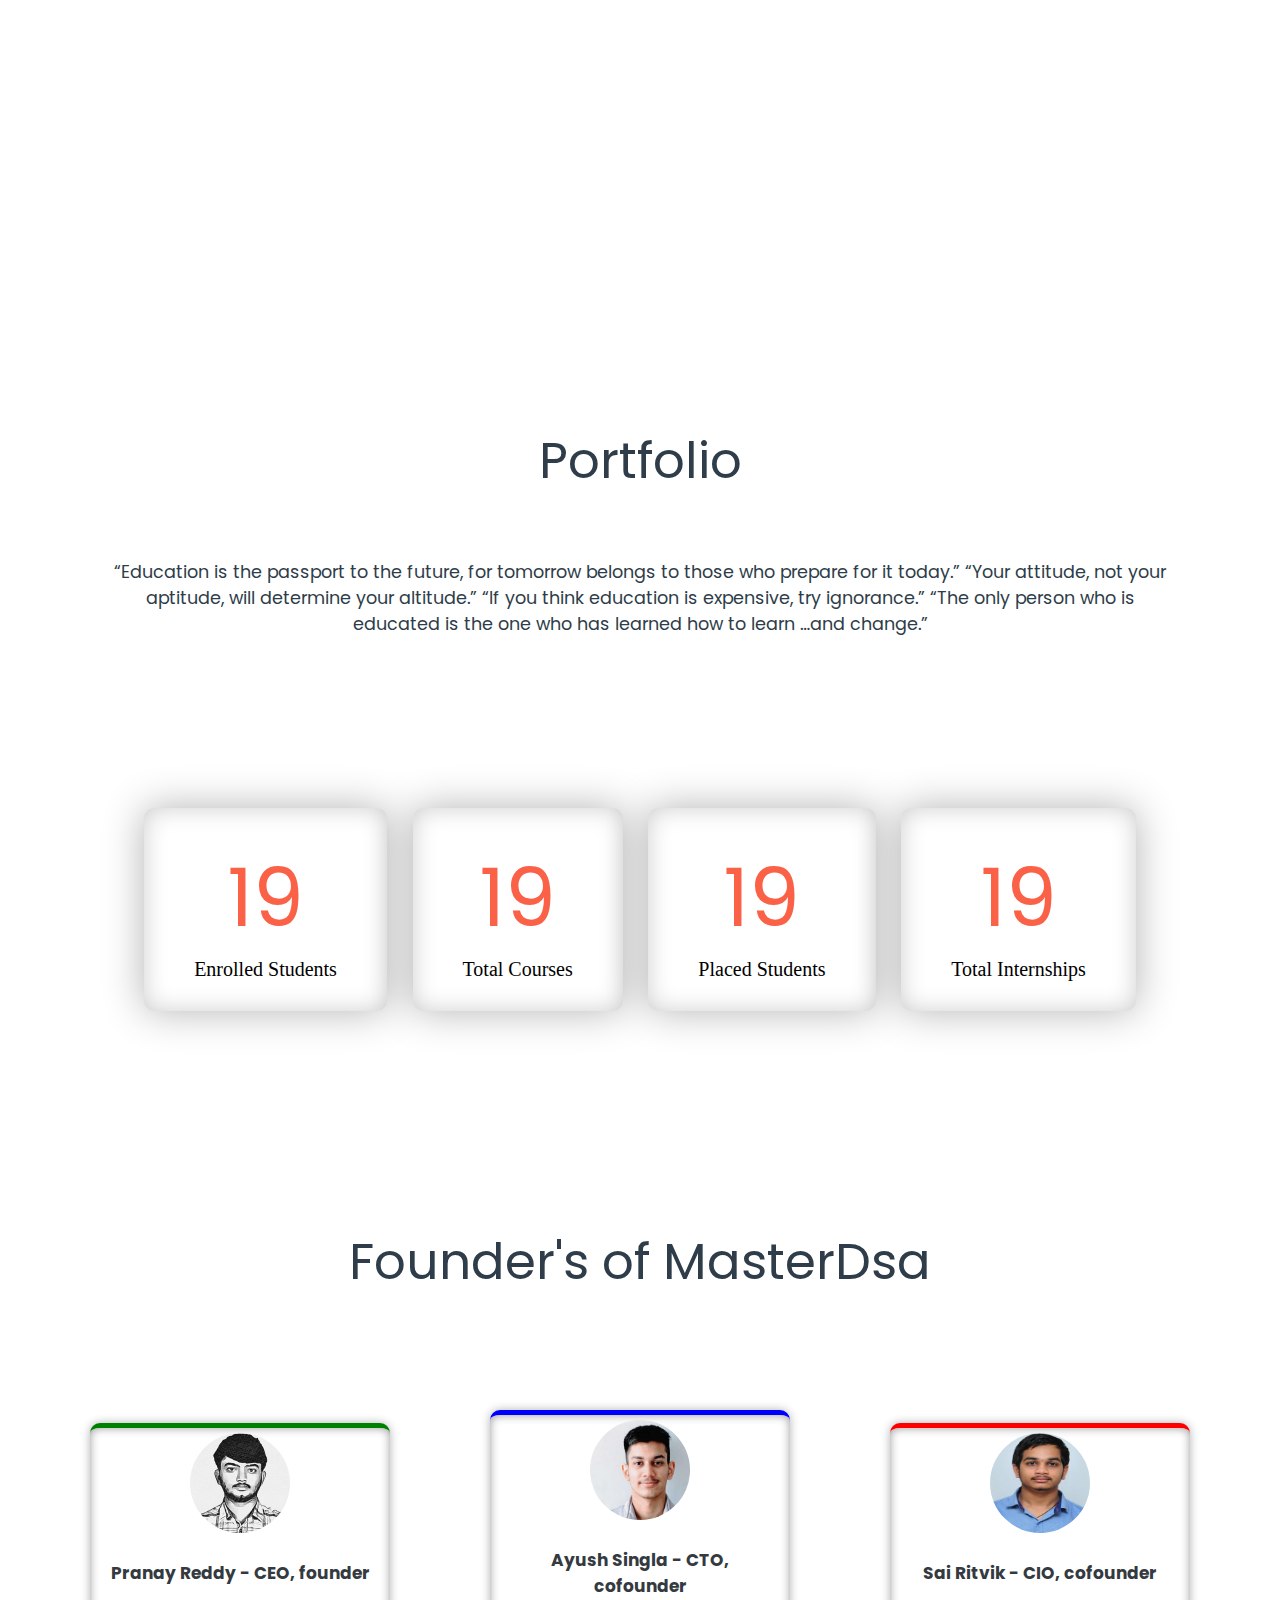
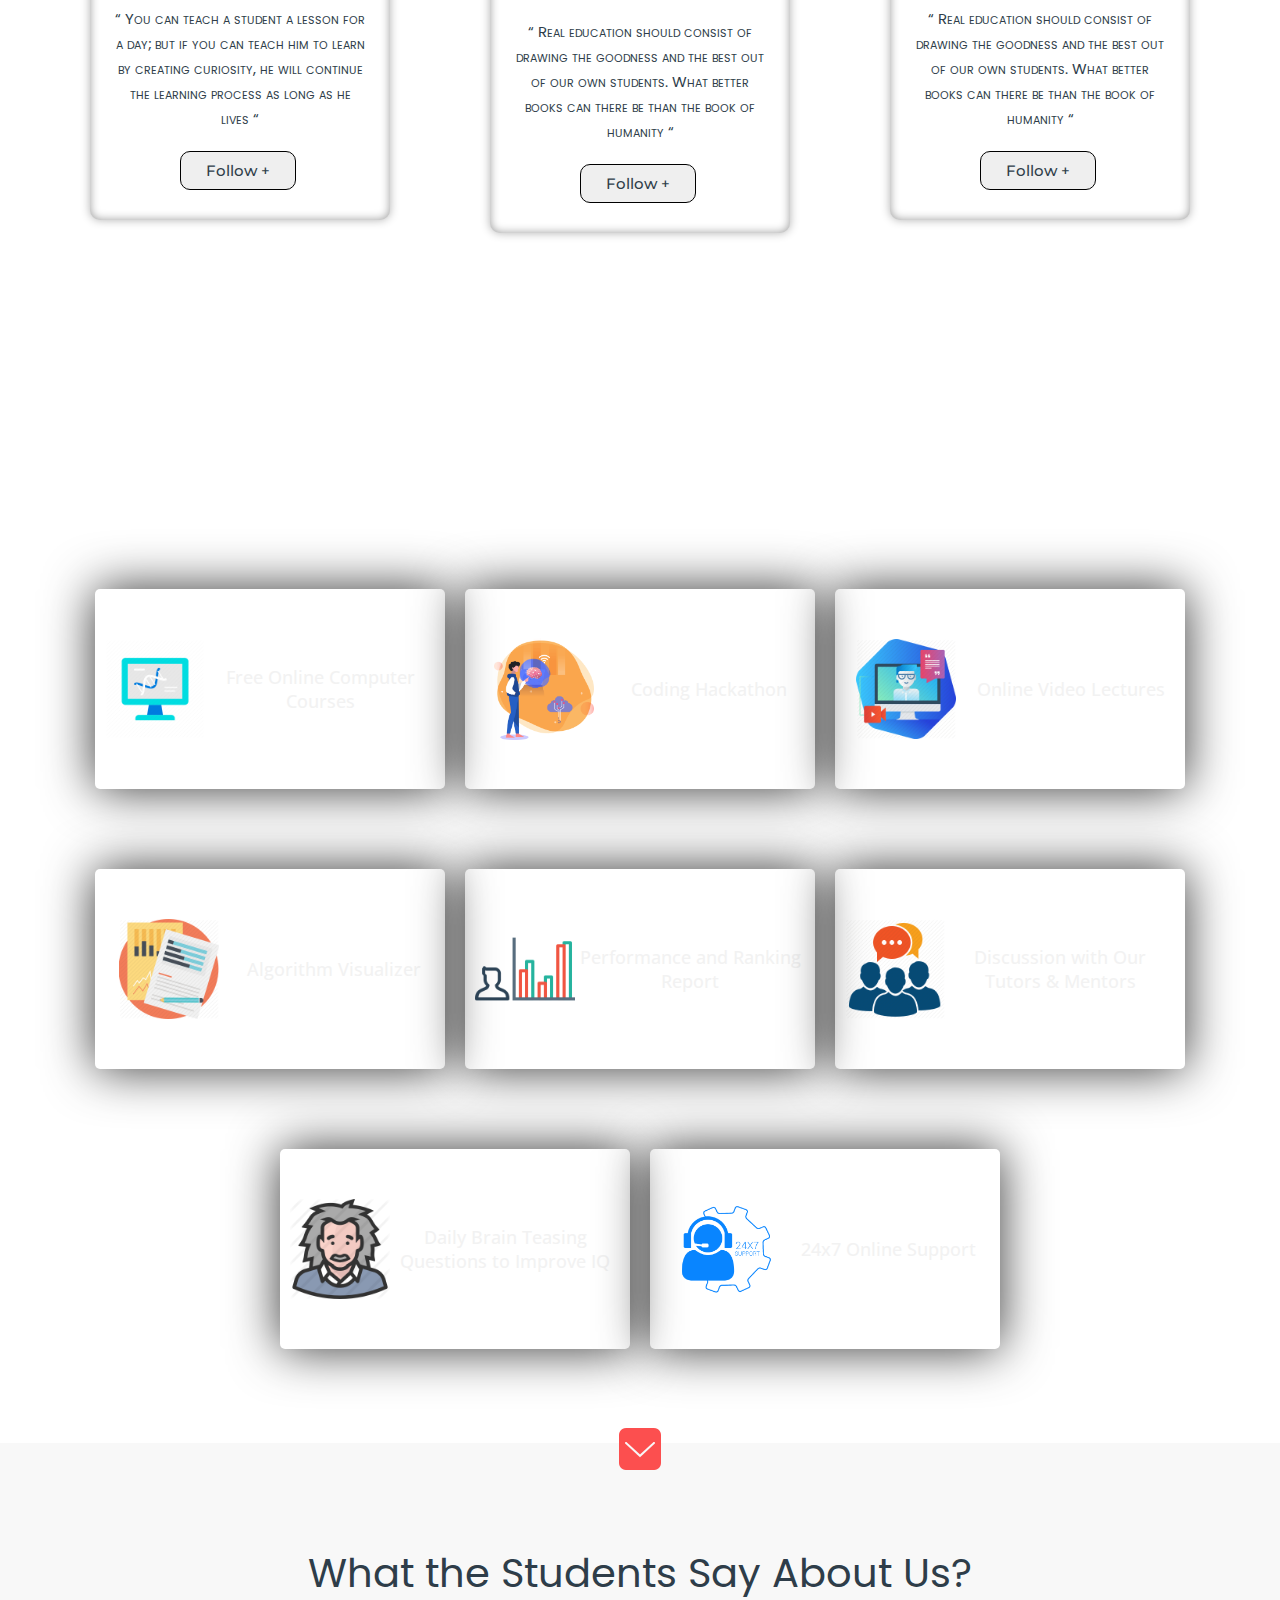
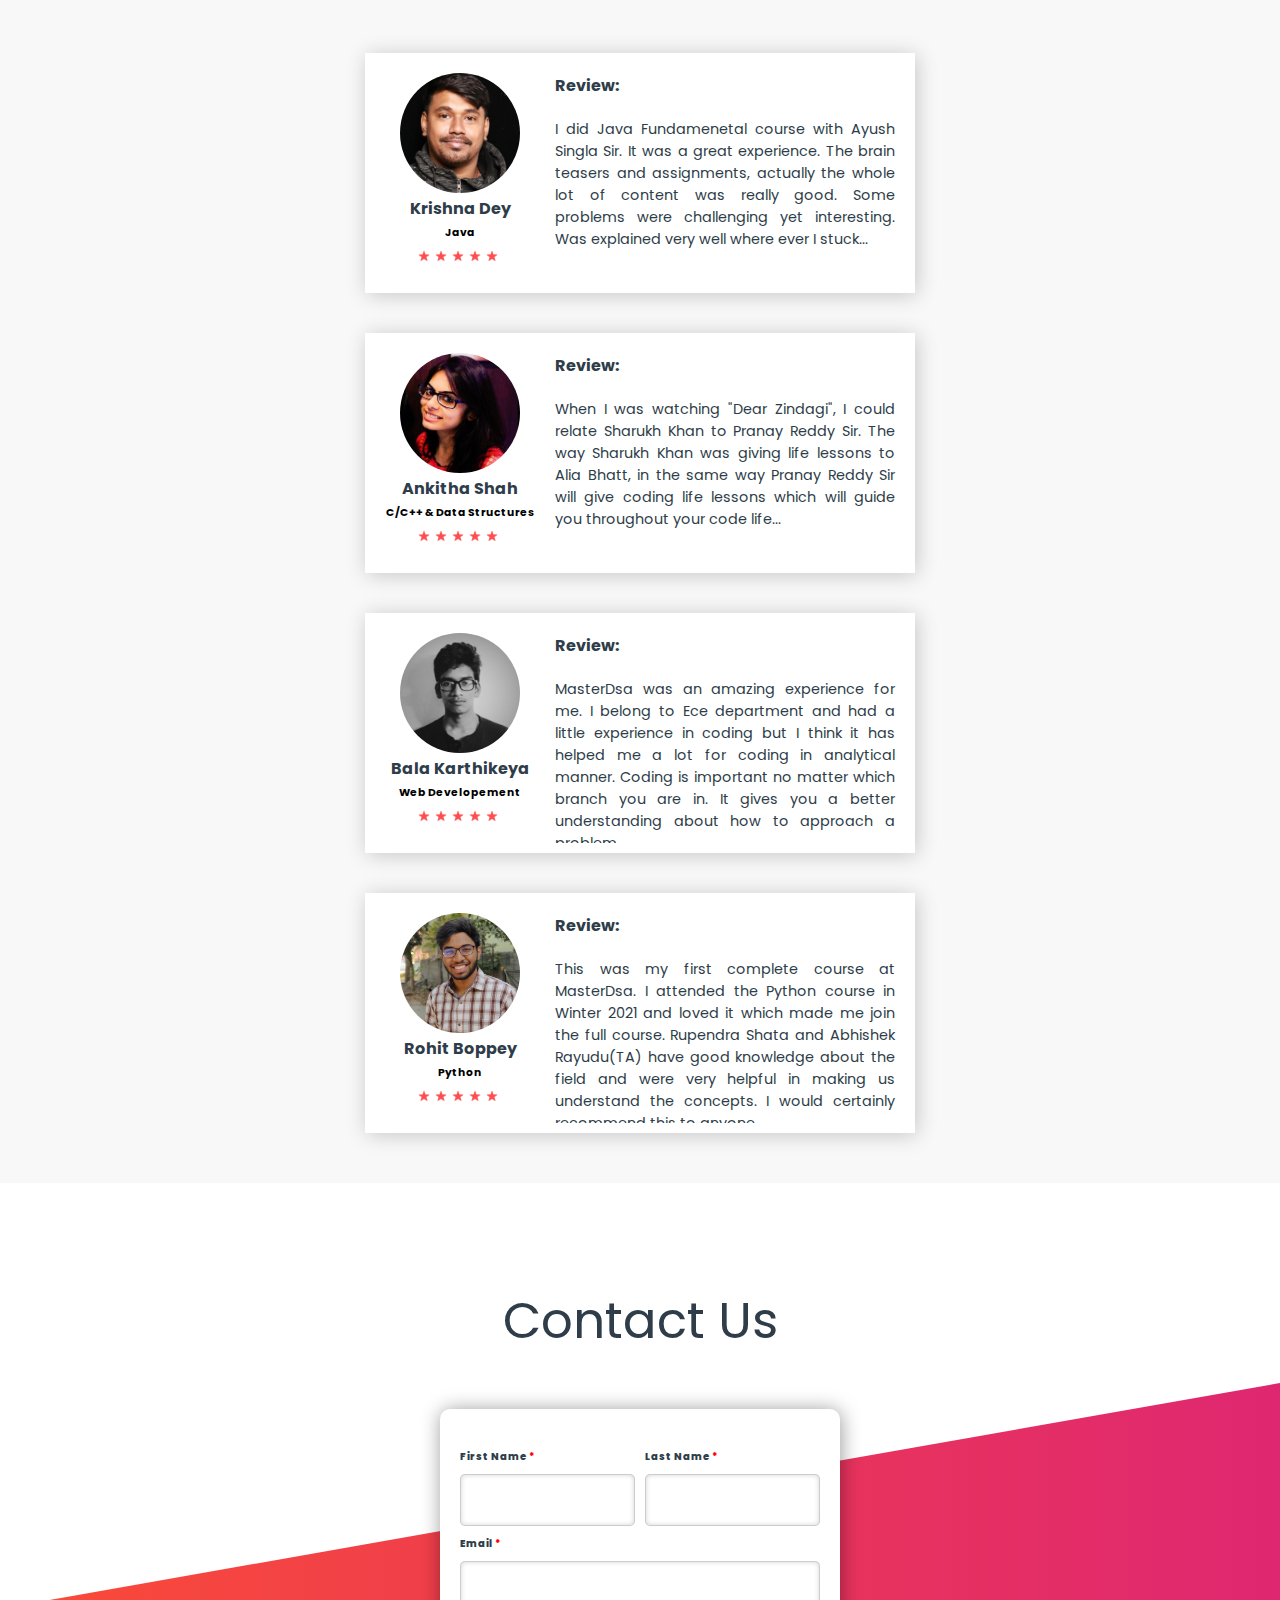
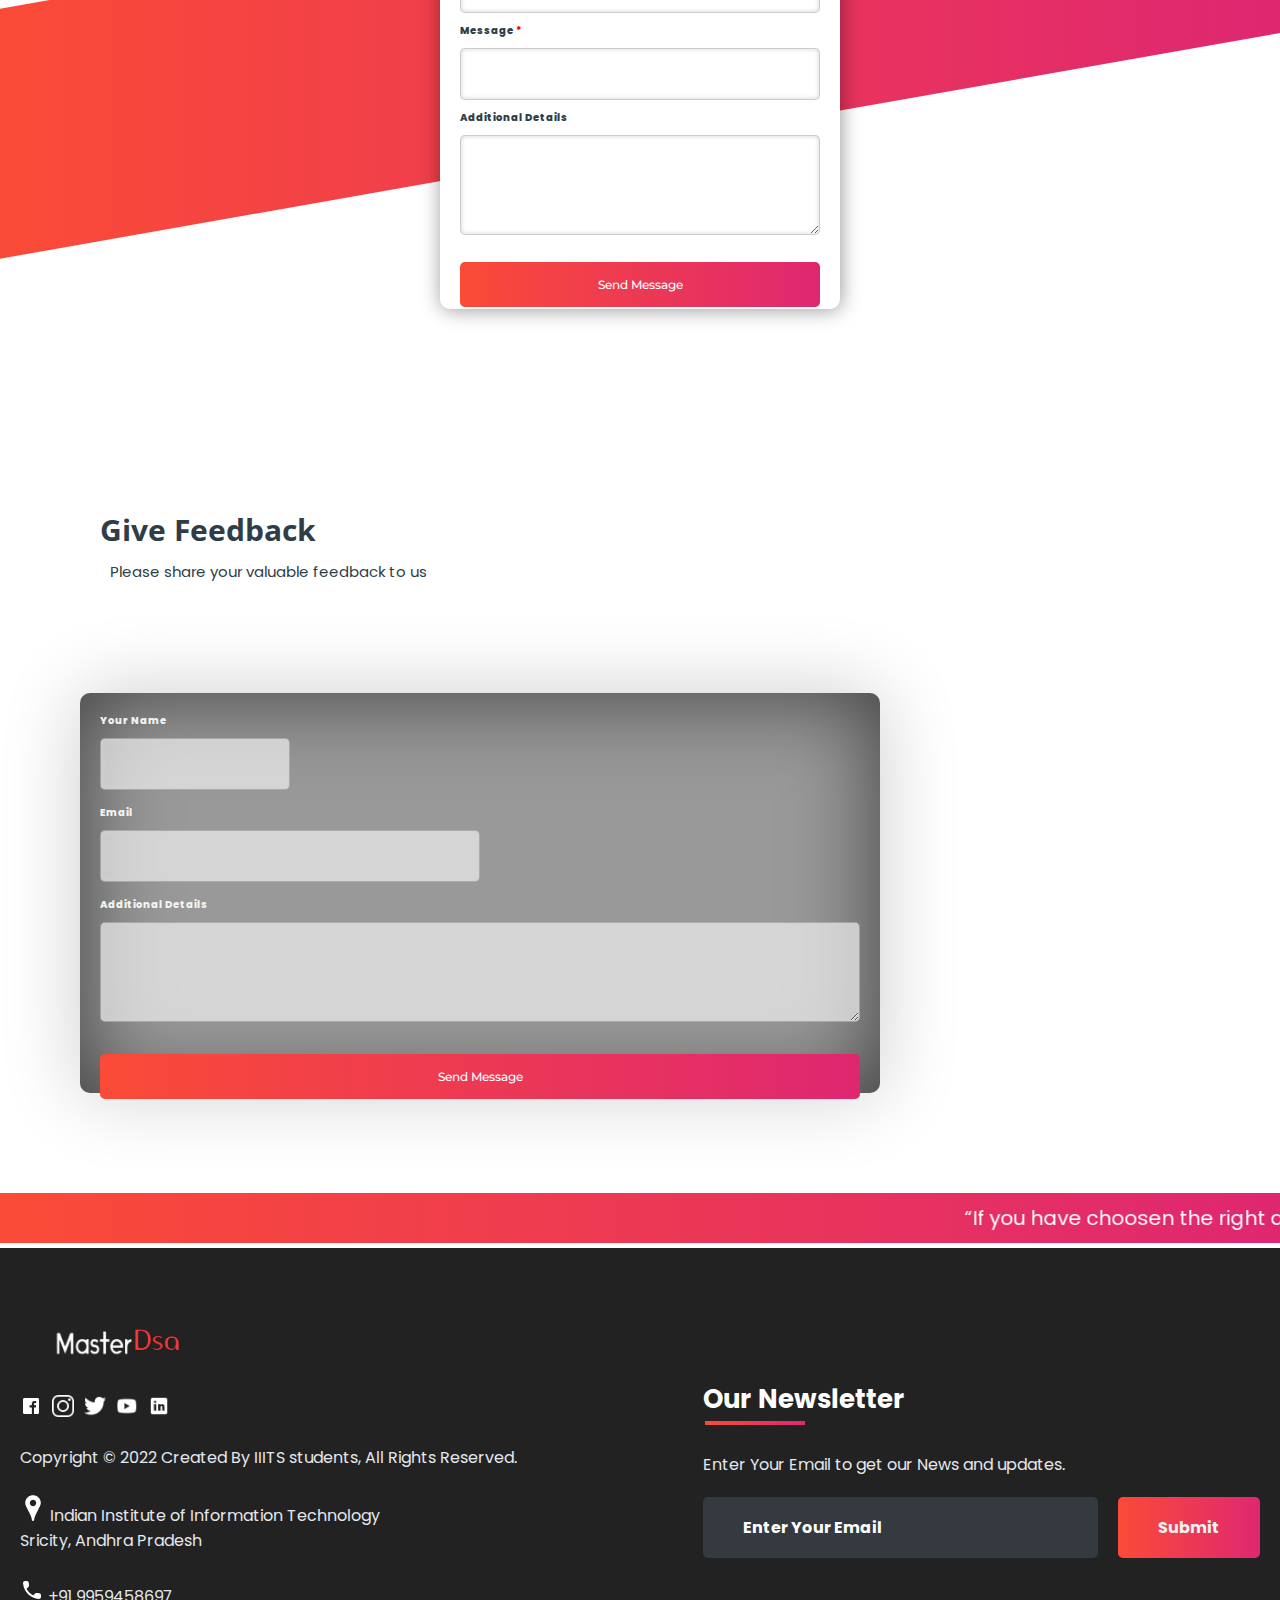
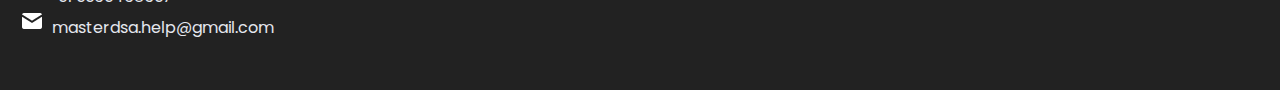
==== commit 15a6fa55: "Merge branch 'master' into main" ====
--- a/index.html
+++ b/index.html
@@ -8,17 +8,15 @@
 	<title>Master Dsa</title>
 	<meta name="desciption" content="">
 	<meta name="viewport" content="width=device-width, initial-scale=1">
-
+	<link href="https://cdn.jsdelivr.net/npm/bootstrap@5.1.3/dist/css/bootstrap.min.css" rel="stylesheet" integrity="sha384-1BmE4kWBq78iYhFldvKuhfTAU6auU8tT94WrHftjDbrCEXSU1oBoqyl2QvZ6jIW3" crossorigin="anonymous">
+	<script src="https://cdn.jsdelivr.net/npm/bootstrap@5.1.3/dist/js/bootstrap.bundle.min.js" integrity="sha384-ka7Sk0Gln4gmtz2MlQnikT1wXgYsOg+OMhuP+IlRH9sENBO0LRn5q+8nbTov4+1p" crossorigin="anonymous"></script>
 	<link rel="stylesheet" type="text/css" href="style.css">
-	<script type="text/javascript" src="script.js"></script>
-	<script src="https://code.jquery.com/jquery-3.2.1.js"></script>
-
+  
 	<!-- Fonts -->
 	<style>
 		@import url('https://fonts.googleapis.com/css2?family=Merriweather&family=Montserrat:wght@900&family=Poppins&family=Sacramento&family=Ubuntu&display=swap');
 	</style>
 
-	<!-- Google Fonts -->
 	<link href="https://fonts.googleapis.com/css?family=Montserrat|Ubuntu" rel="stylesheet">
 
 	<!-- Font Awesome -->
@@ -105,6 +103,7 @@
 			</div>
 		</div>
 		<br><br>
+
 		<!-- Courses -->
 		<div class="course">
 			<center>
@@ -124,7 +123,63 @@
 		</div>
 	</div>
 
-
+	<!-- Carousel -->
+	<div id="carouselExampleCaptions" class="carousel slide" data-bs-ride="carousel">
+	  <div class="carousel-indicators">
+	    <button type="button" data-bs-target="#carouselExampleCaptions" data-bs-slide-to="0" class="active" aria-current="true" aria-label="Slide 1"></button>
+	    <button type="button" data-bs-target="#carouselExampleCaptions" data-bs-slide-to="1" aria-label="Slide 2"></button>
+	    <button type="button" data-bs-target="#carouselExampleCaptions" data-bs-slide-to="2" aria-label="Slide 3"></button>
+	  </div>
+	  <div class="carousel-inner">
+	    <div class="carousel-item active">
+	      <img src="images/extra/b1.jpg" class="d-block w-100 imgcour" alt="...">
+	      <div class="carousel-caption d-none d-md-block">
+					<h5>Find your New career</h5>
+					<br>
+					<p>Participate in Hackathons, Upgrade your coding skills</p>
+					<br>
+					<div class="slider">
+						<button type="button" class="btn btn1">Our Services</button>
+						<button type="button" class="btn btn2">Get Started</button>
+					</div>
+	      </div>
+	    </div>
+	    <div class="carousel-item">
+	      <img src="images/extra/engineer.jpg" class="d-block w-100 imgcour" alt="...">
+	      <div class="carousel-caption d-none d-md-block">
+					<h5>Learn real skills from top tech instructors</h5>
+					<br>
+					<p>Daily Quizes on MasterDsa helps to enhance interview skills</p>
+					<br>
+					<div class="slider">
+						<button class="btn btn1">Our Services</button>
+						<button class="btn btn2">Get Started</button>
+					</div>
+	      </div>
+	    </div>
+	    <div class="carousel-item">
+	      <img src="images/extra/carousel.jpg" class="d-block w-100 imgcour" alt="...">
+	      <div class="carousel-caption d-none d-md-block">
+					<h5>Start Learning new skills</h5>
+					<br>
+					<p>Master Dsa Java Python GATE at One place.</p>
+					<br>
+					<div class="slider">
+						<button class="btn btn1">Our Services</button>
+						<button class="btn btn2">Get Started</button>
+					</div>
+	      </div>
+	    </div>
+	  </div>
+	  <button class="carousel-control-prev" type="button" data-bs-target="#carouselExampleCaptions" data-bs-slide="prev">
+	    <span class="carousel-control-prev-icon" aria-hidden="true"></span>
+	    <span class="visually-hidden">Previous</span>
+	  </button>
+	  <button class="carousel-control-next" type="button" data-bs-target="#carouselExampleCaptions" data-bs-slide="next">
+	    <span class="carousel-control-next-icon" aria-hidden="true"></span>
+	    <span class="visually-hidden">Next</span>
+	  </button>
+	</div>
 
 	<!-- Reason behind the Website Idea -->
 	<div class="diffSection" id="about_section">
@@ -412,7 +467,7 @@
 	<footer>
 		<div class="footer-container">
 			<div class="left-col">
-				<img src="images/icon/logo - Copy.png" style="width: 200px;">
+				<img src="images/icon/logo - copy.png" style="width: 200px;">
 				<div class="logo"></div>
 				<div class="social-media">
 					<a href="#"><img src="images/icon\fb.png"></a>
@@ -440,6 +495,9 @@
 			</div>
 		</div>
 	</footer>
+	
+	<script type="text/javascript" src="script.js"></script>
+	<script src="https://code.jquery.com/jquery-3.2.1.js"></script>
 
 </body>
 
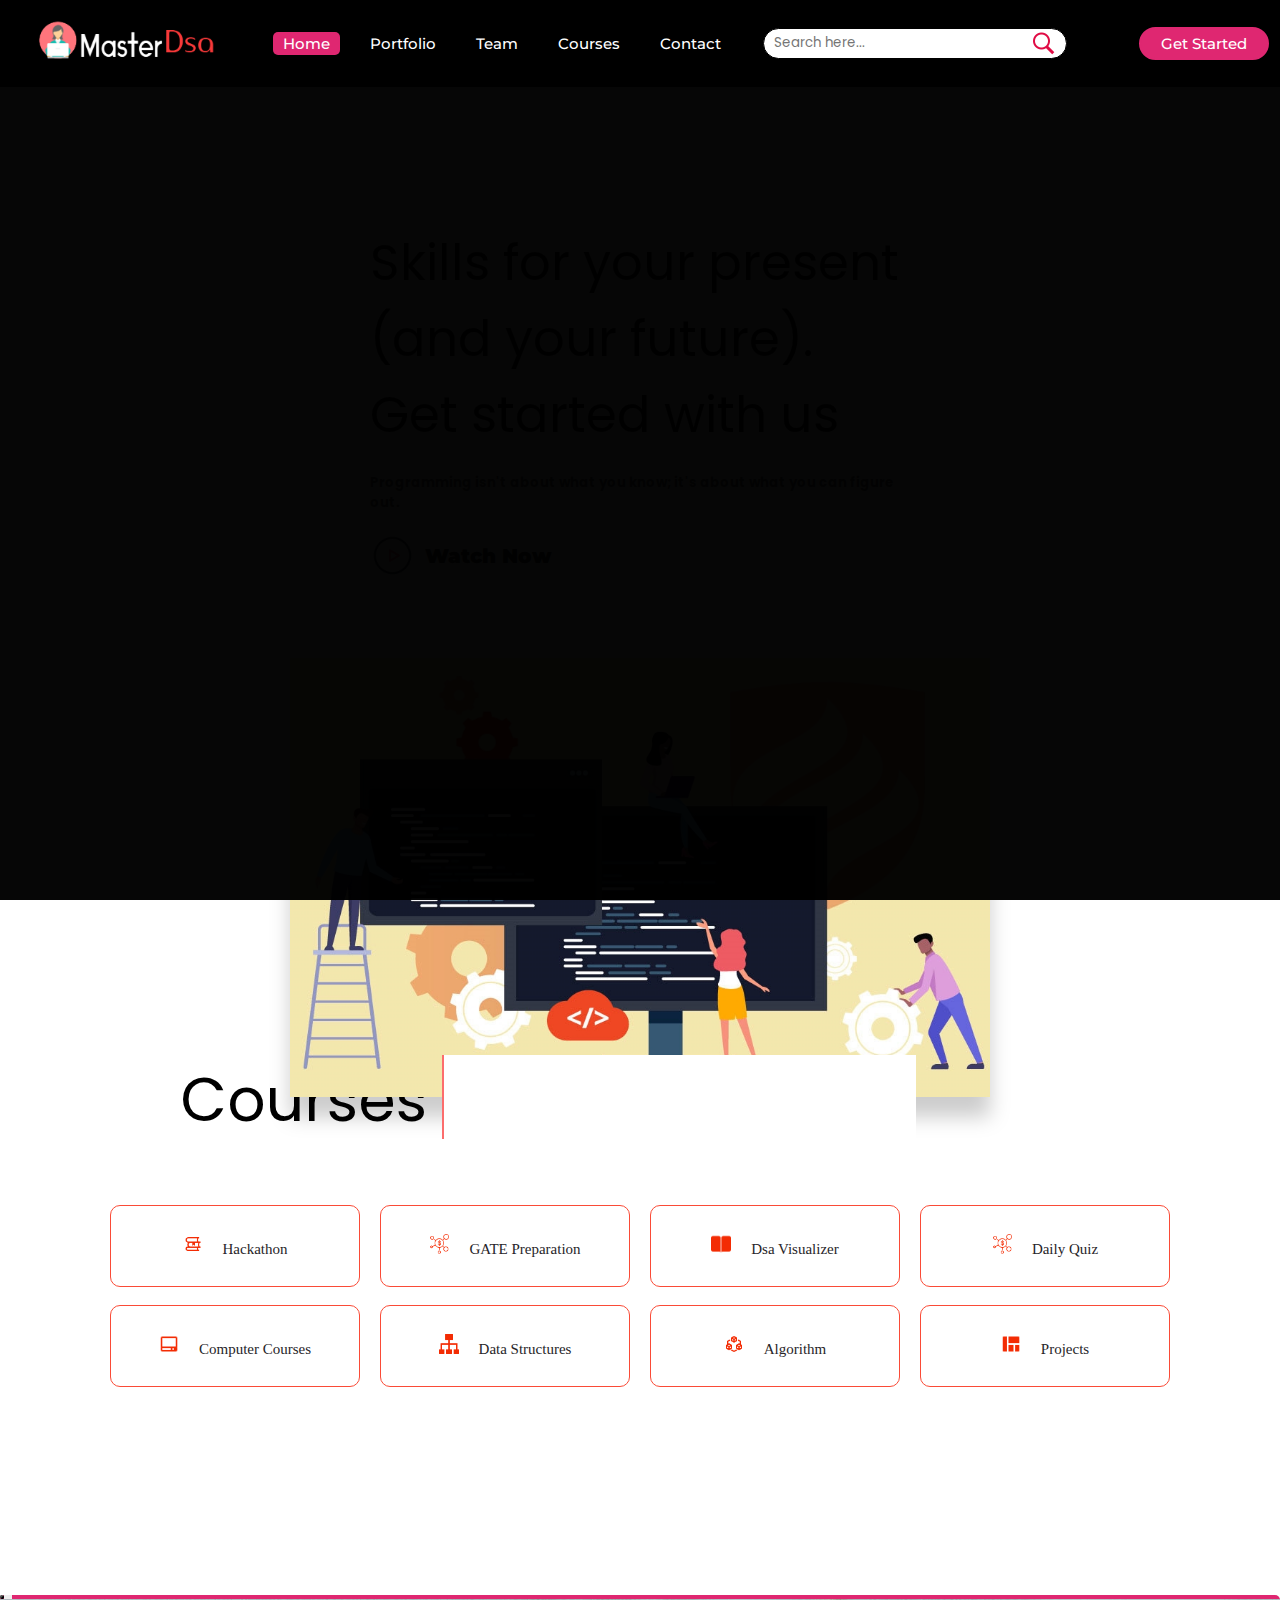
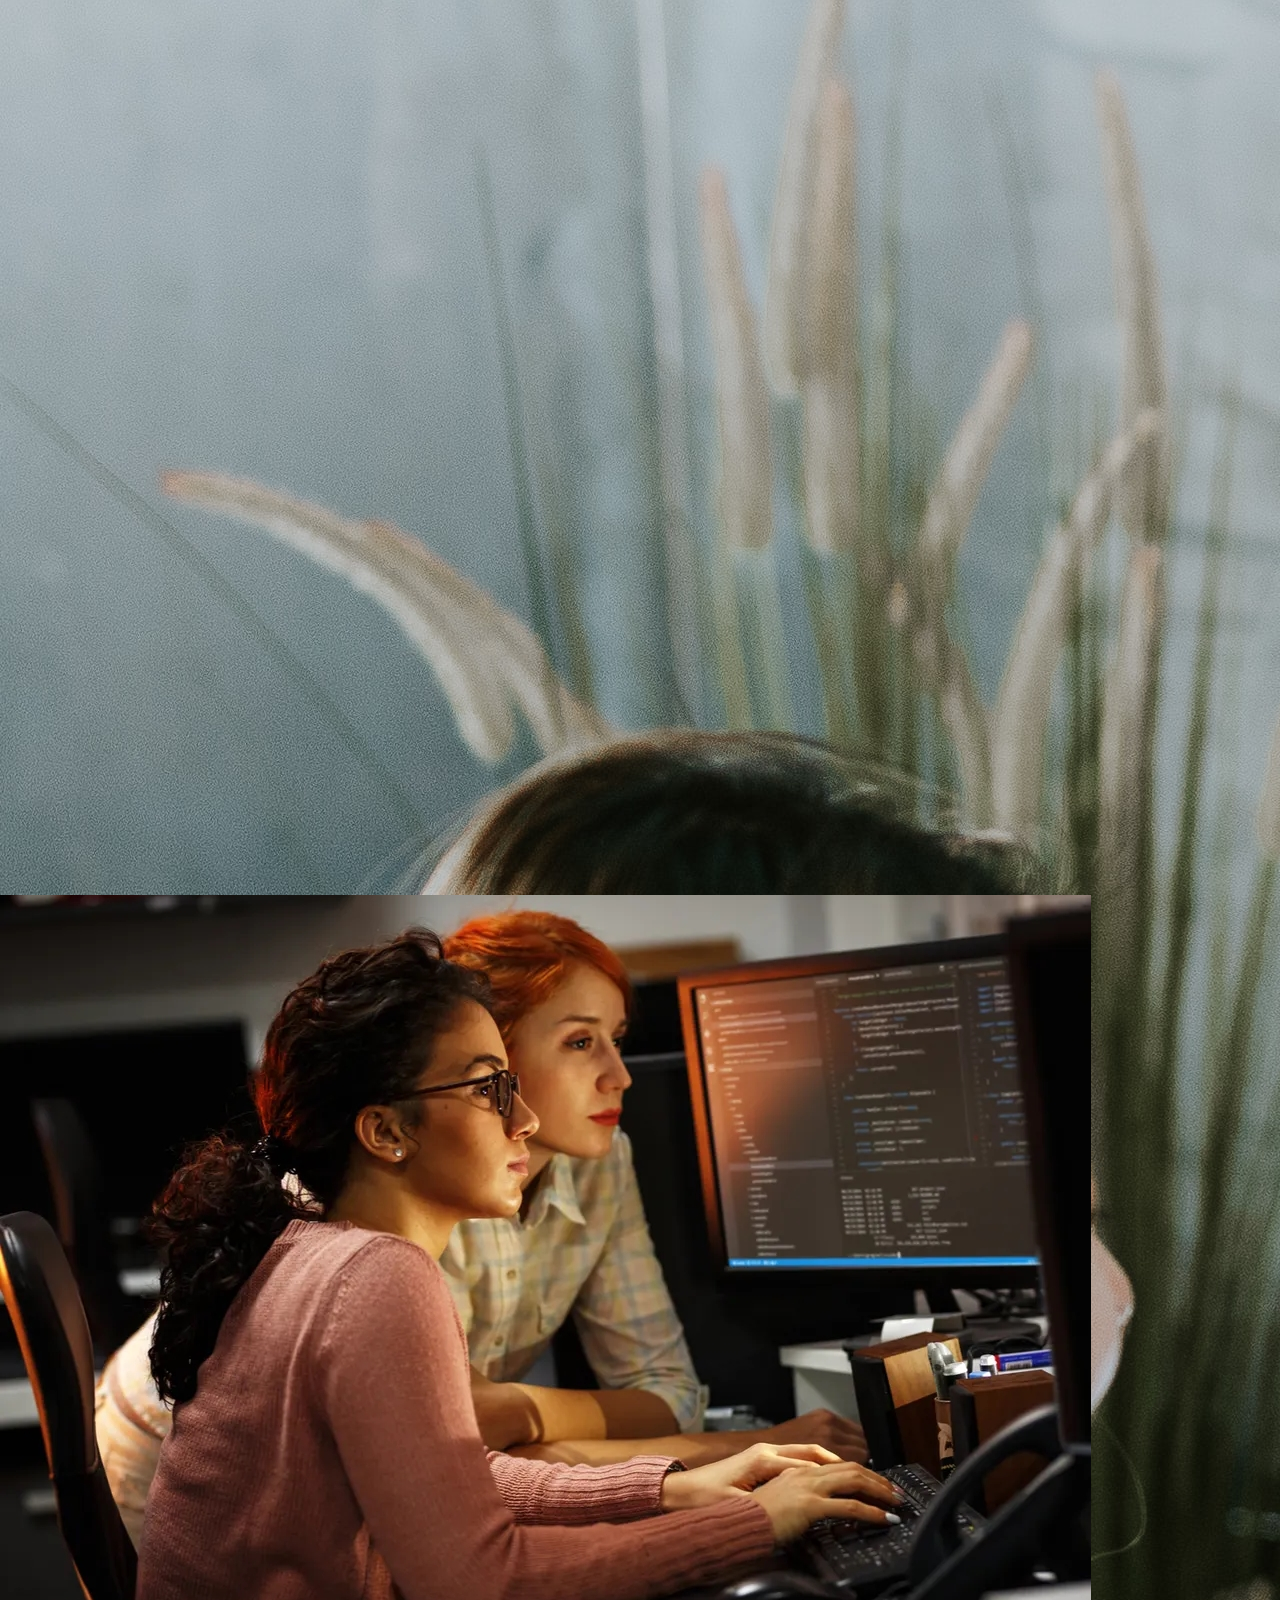
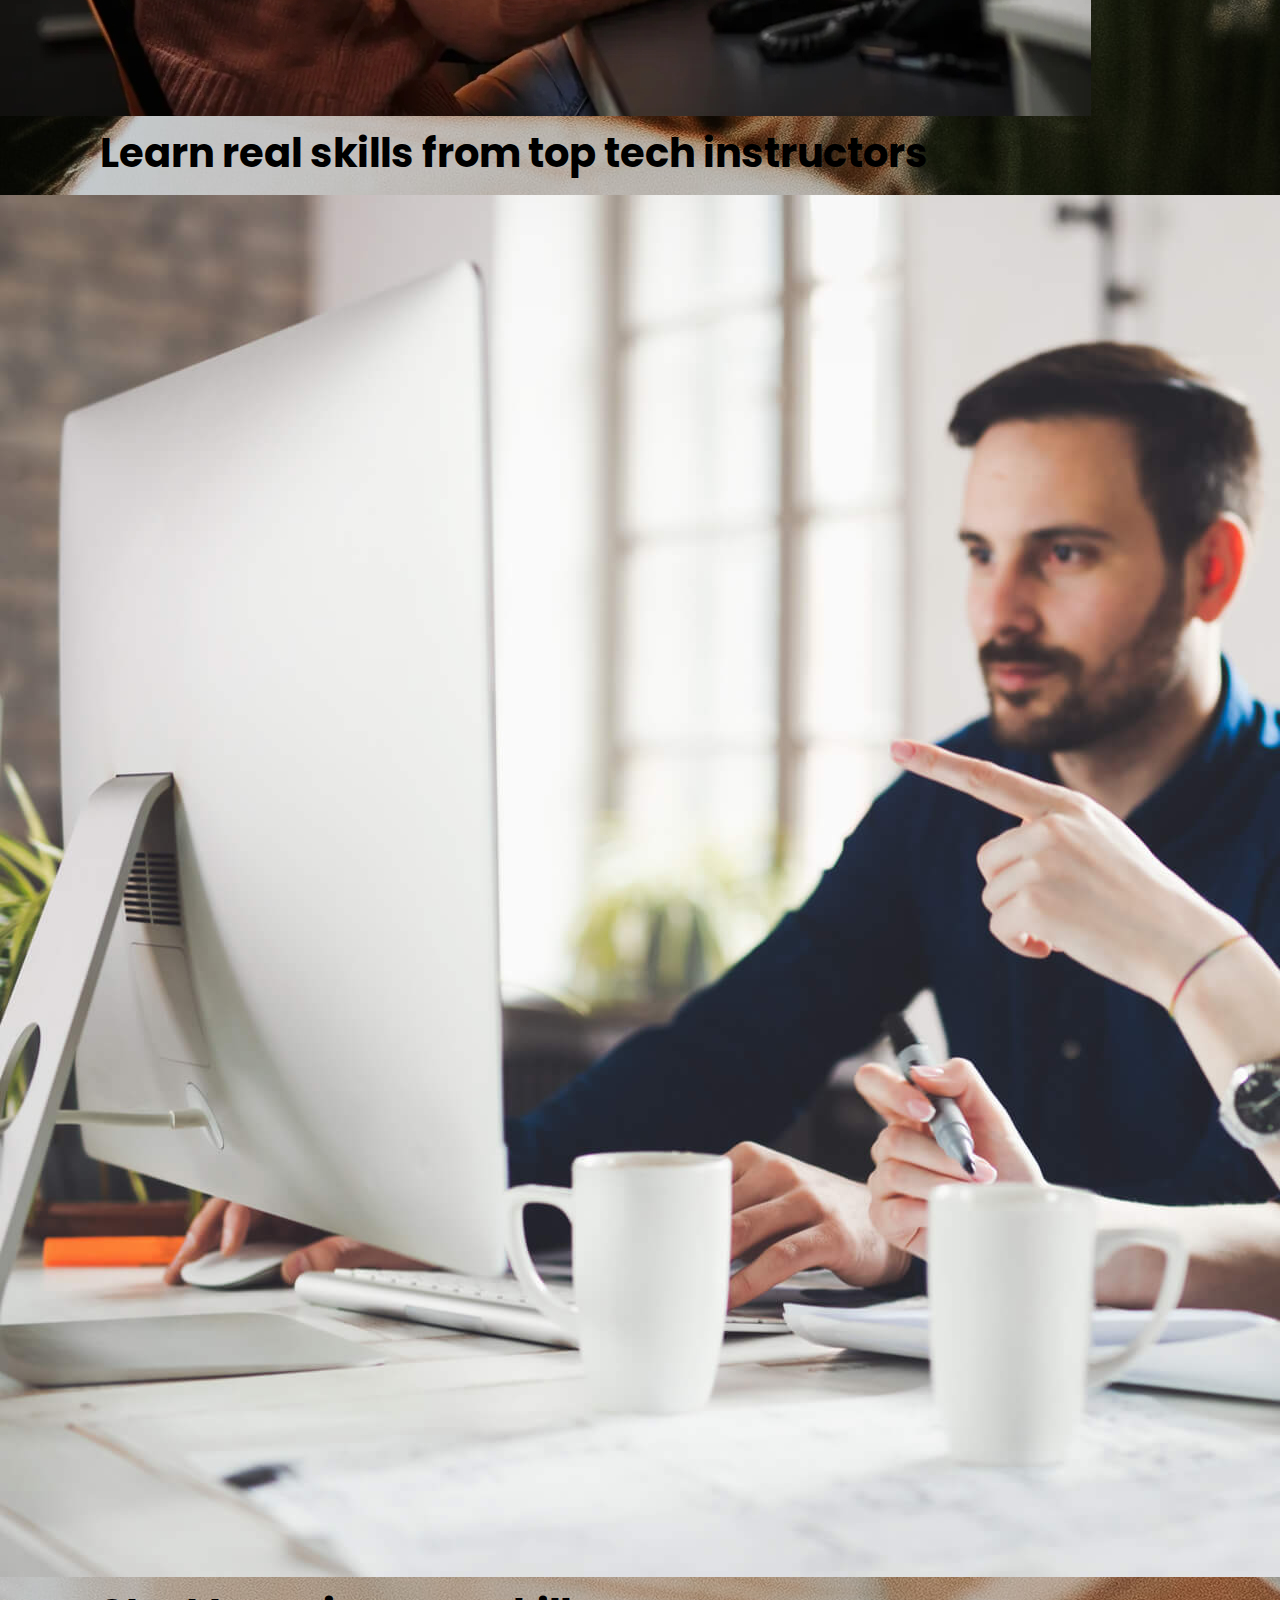
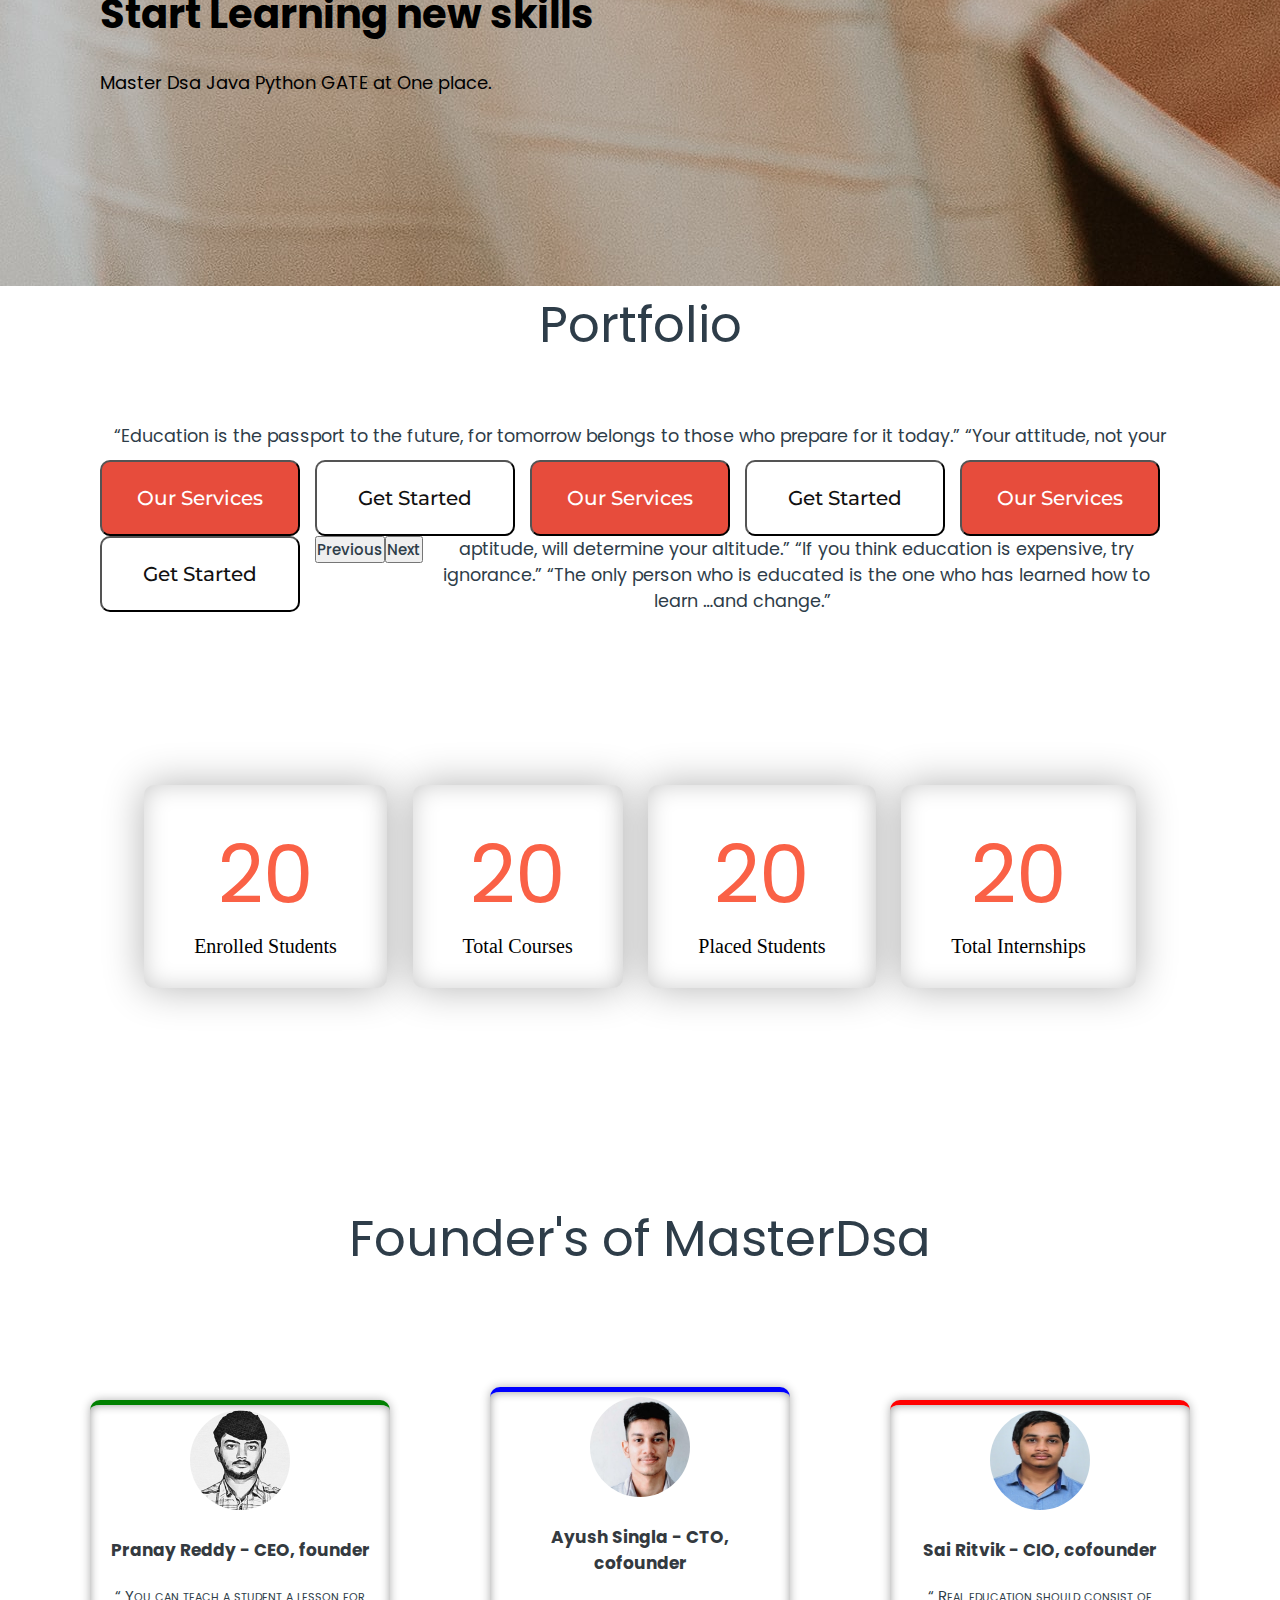
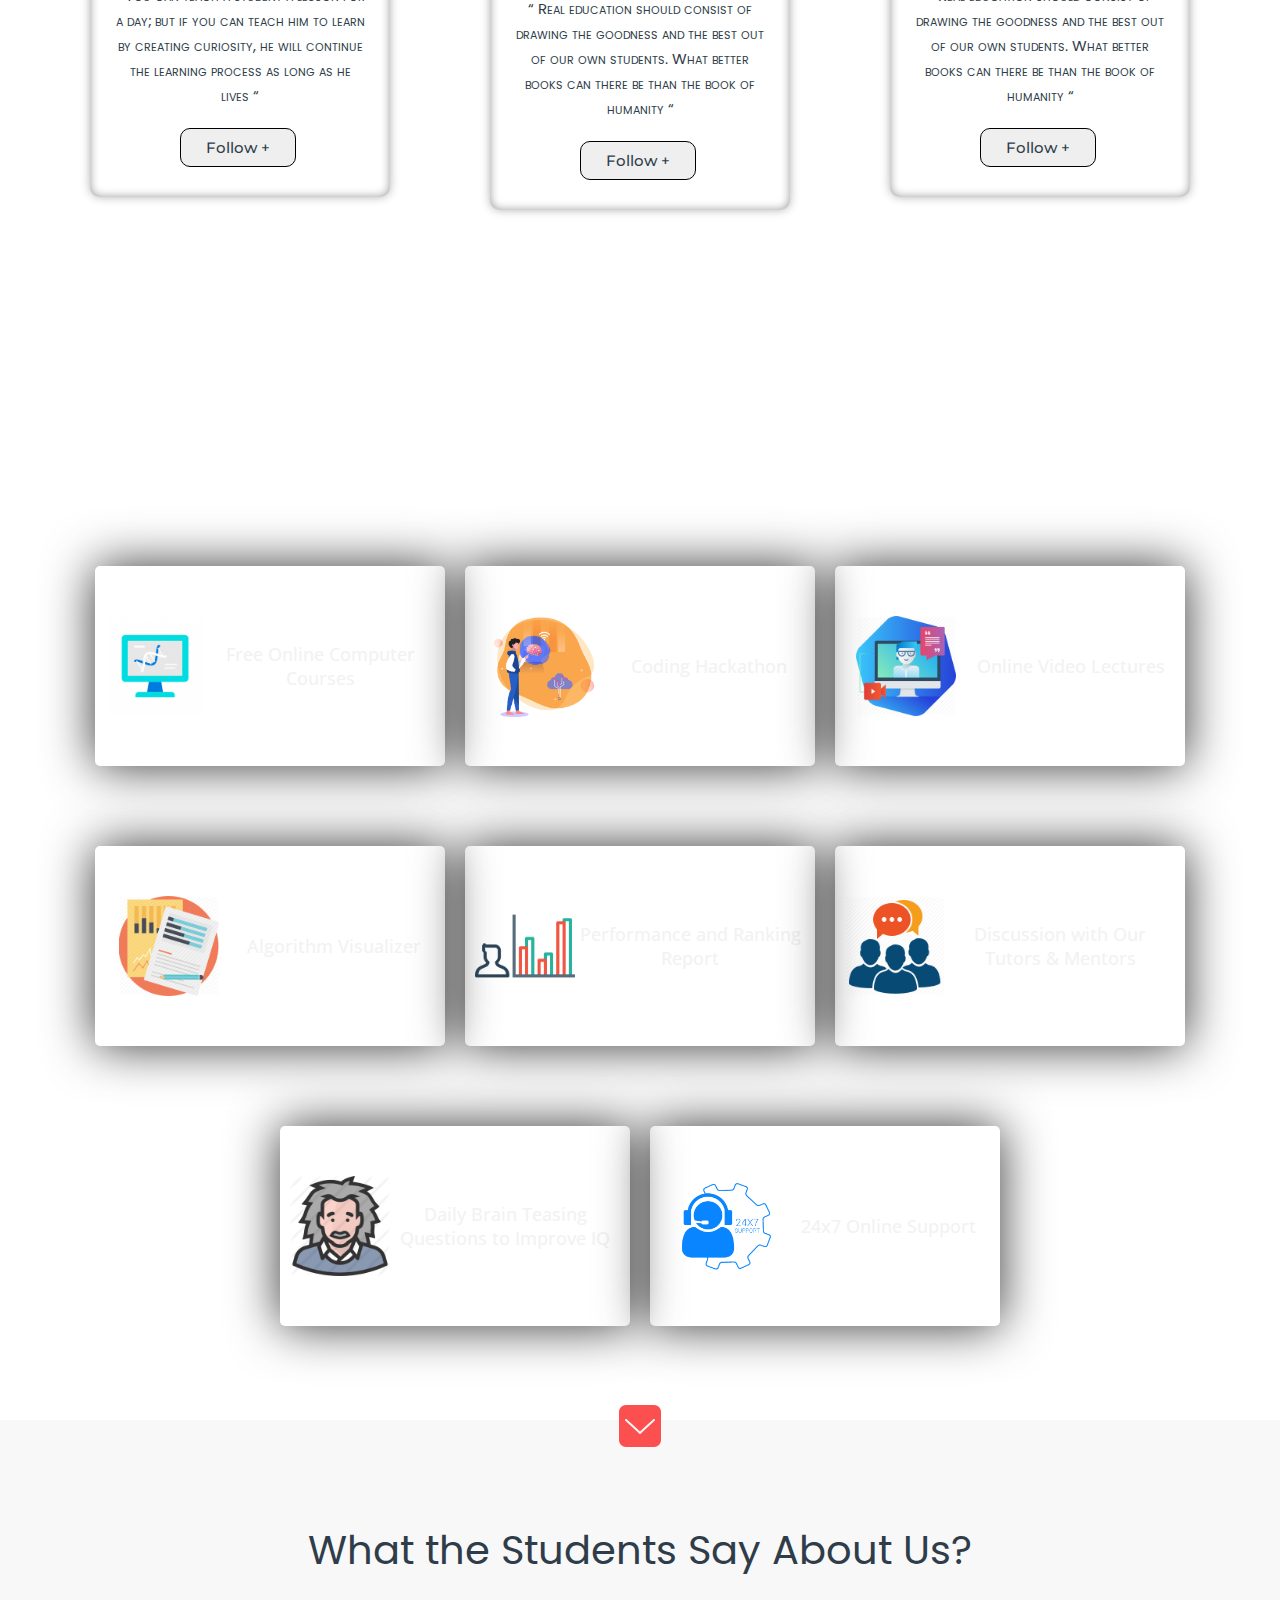
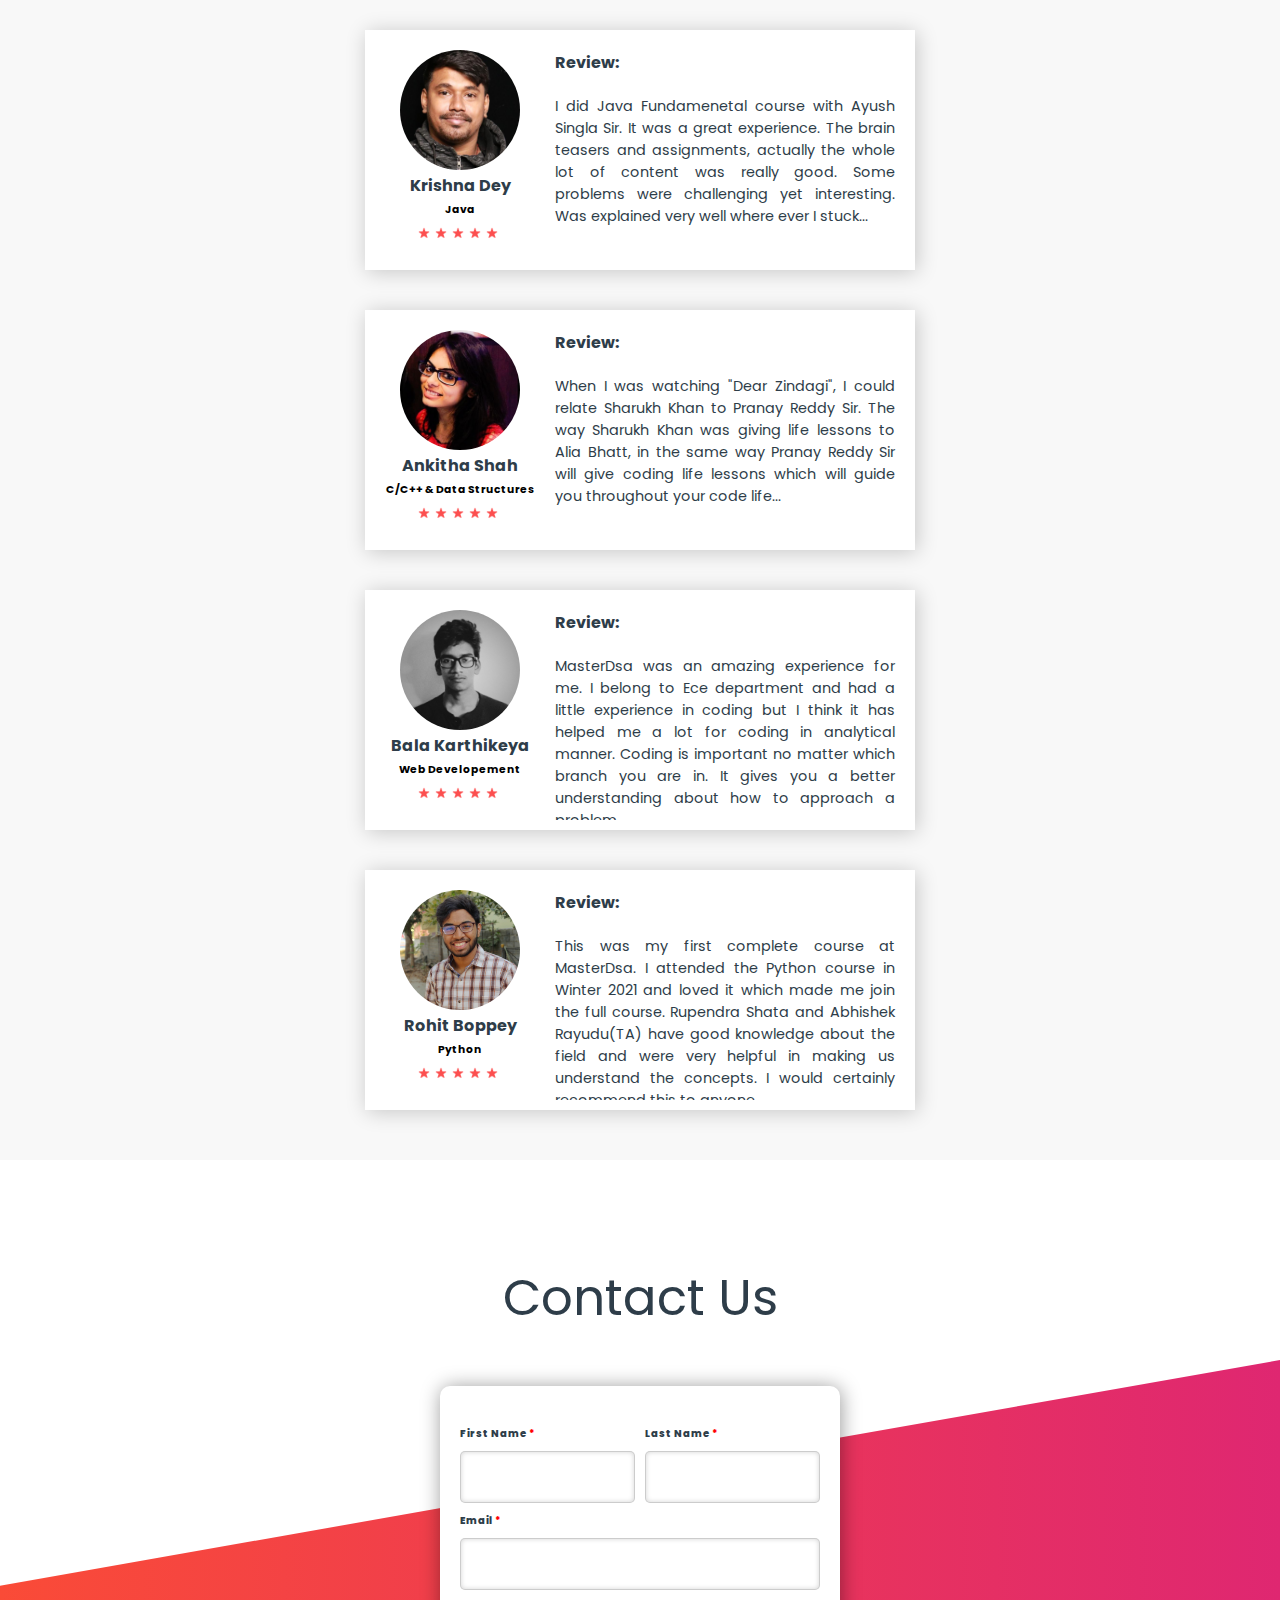
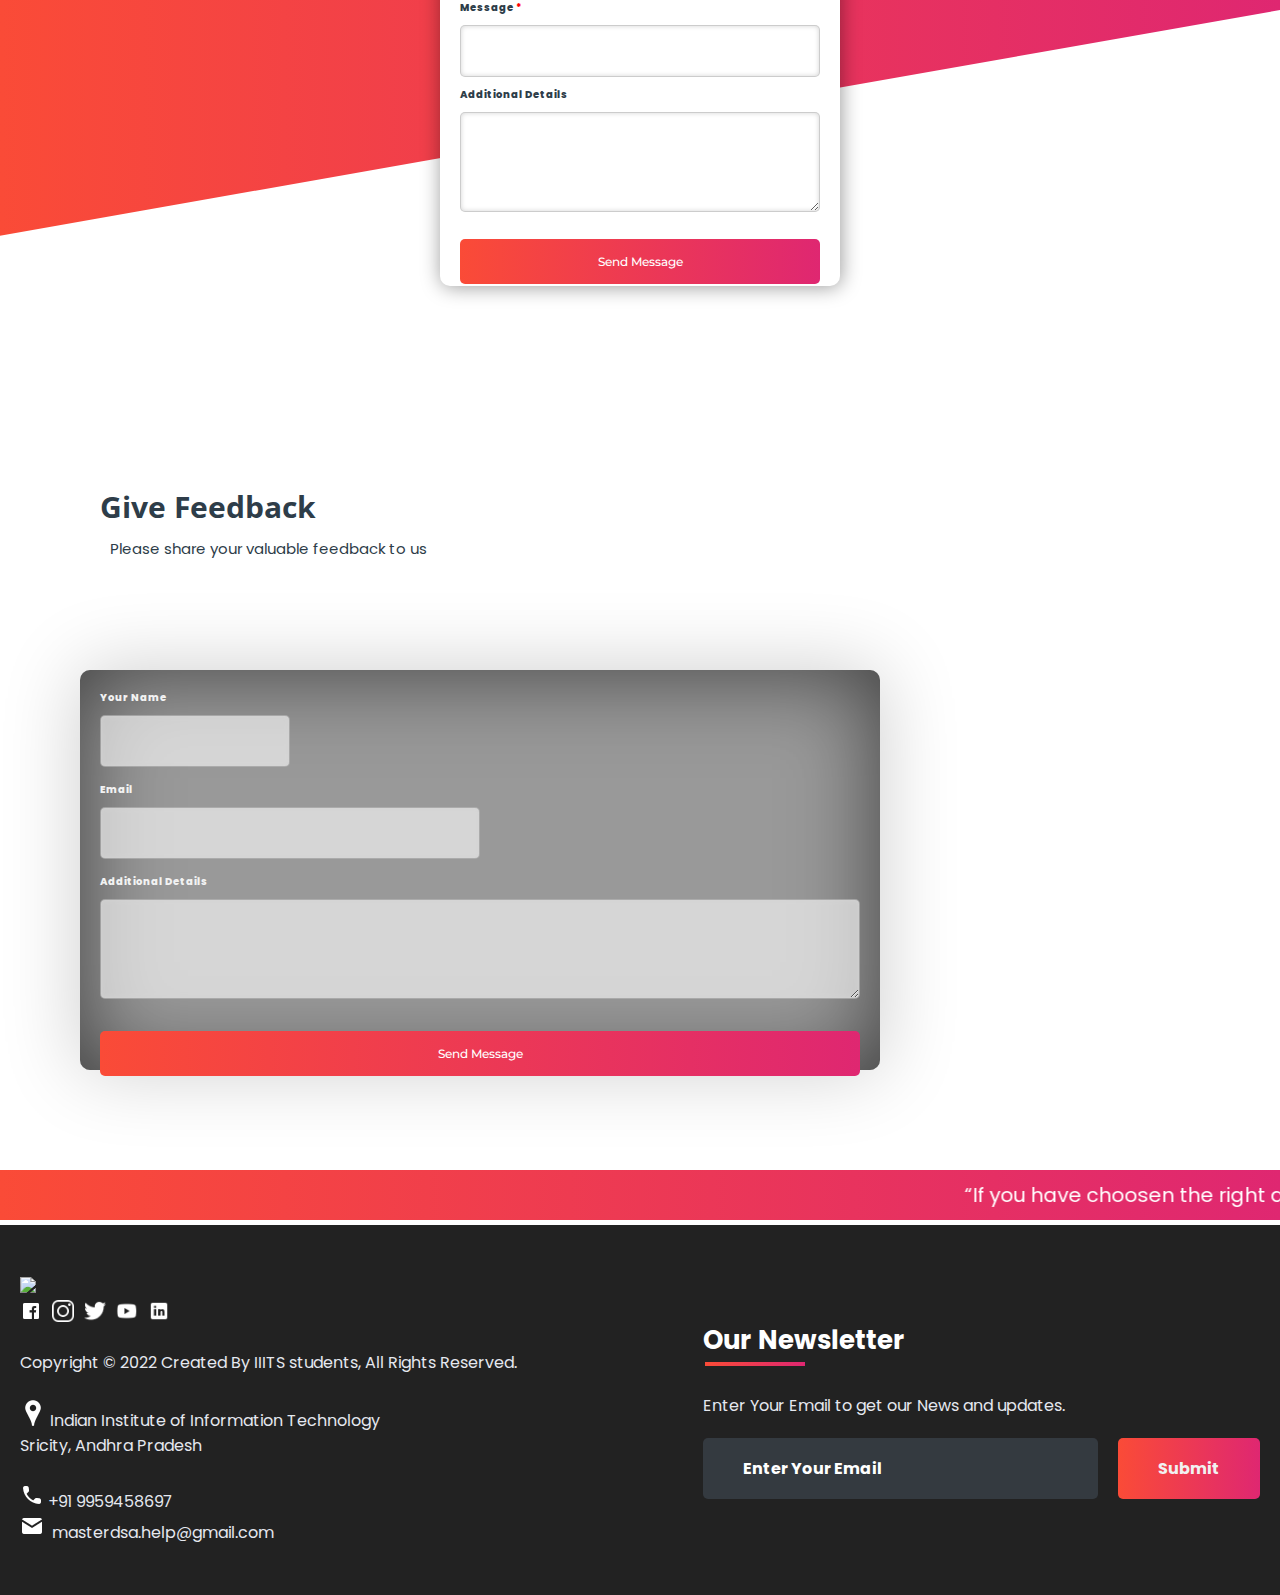
==== commit 5df5e259: "Revert "changed files"" ====
--- a/index.html
+++ b/index.html
@@ -11,7 +11,8 @@
 	<link href="https://cdn.jsdelivr.net/npm/bootstrap@5.1.3/dist/css/bootstrap.min.css" rel="stylesheet" integrity="sha384-1BmE4kWBq78iYhFldvKuhfTAU6auU8tT94WrHftjDbrCEXSU1oBoqyl2QvZ6jIW3" crossorigin="anonymous">
 	<script src="https://cdn.jsdelivr.net/npm/bootstrap@5.1.3/dist/js/bootstrap.bundle.min.js" integrity="sha384-ka7Sk0Gln4gmtz2MlQnikT1wXgYsOg+OMhuP+IlRH9sENBO0LRn5q+8nbTov4+1p" crossorigin="anonymous"></script>
 	<link rel="stylesheet" type="text/css" href="style.css">
-  
+	<script type="text/javascript" src="script.js"></script>
+	<script src="https://code.jquery.com/jquery-3.2.1.js"></script>
 	<!-- Fonts -->
 	<style>
 		@import url('https://fonts.googleapis.com/css2?family=Merriweather&family=Montserrat:wght@900&family=Poppins&family=Sacramento&family=Ubuntu&display=swap');
@@ -103,7 +104,6 @@
 			</div>
 		</div>
 		<br><br>
-
 		<!-- Courses -->
 		<div class="course">
 			<center>
@@ -467,7 +467,7 @@
 	<footer>
 		<div class="footer-container">
 			<div class="left-col">
-				<img src="images/icon/logo - copy.png" style="width: 200px;">
+				<img src="images/icon/logo - Copy.png" style="width: 200px;">
 				<div class="logo"></div>
 				<div class="social-media">
 					<a href="#"><img src="images/icon\fb.png"></a>
@@ -495,9 +495,6 @@
 			</div>
 		</div>
 	</footer>
-	
-	<script type="text/javascript" src="script.js"></script>
-	<script src="https://code.jquery.com/jquery-3.2.1.js"></script>
 
 </body>
 
--- a/style.css
+++ b/style.css
@@ -177,6 +177,70 @@
   width: 700px;
   filter: drop-shadow(0 20px 10px rgba(0, 0, 0, 0.2));
 }
+
+/* carousel */
+.carousel{
+  padding-top: 200px;
+}
+.carousel-item{
+  height: 100vh;
+  min-height: 300px;
+  background: no-repeat scroll center scroll;
+  -webkit-background-size: cover;
+  background-size: cover;
+}
+
+.carousel-item::before{
+  content: "";
+  display: block;
+  position: absolute;
+  top: 0;
+  left: 0;
+  bottom: 0;
+  right: 0;
+  background: #000;
+  opacity: 0.7;
+}
+
+.carousel-caption{
+  bottom: 180px;
+  padding-left: 100px;
+  padding-right: 100px;
+}
+
+.carousel-caption h5{
+  font-size: 40px;
+  font-weight: 700;
+}
+
+.carousel-caption p{
+  font-size: 18px;
+  top: 2rem;
+}
+
+.carousel-item .slider{
+  margin-top: 30px;
+}
+
+.carousel-item .slider button{
+  background-color: #e74c3c;
+  color: white;
+  border-radius: 0;
+  padding: 1.5rem 2rem;
+  font-size: 1.25rem;
+  margin-right: 15px;
+  text-align: center;
+  justify-content: space-around;
+  width: 200px;
+  border-radius: 10px;
+}
+
+.carousel-item .slider .btn2{
+  color: #111010;
+  background-color: white;
+}
+
+
 
 /* courses */
 .course1 {
@@ -442,7 +506,8 @@
 }
 
 .about-content .side-image img {
-  width: 90%;
+  width: 85%;
+  height: 450px;
   border-radius: 5px;
 }
 
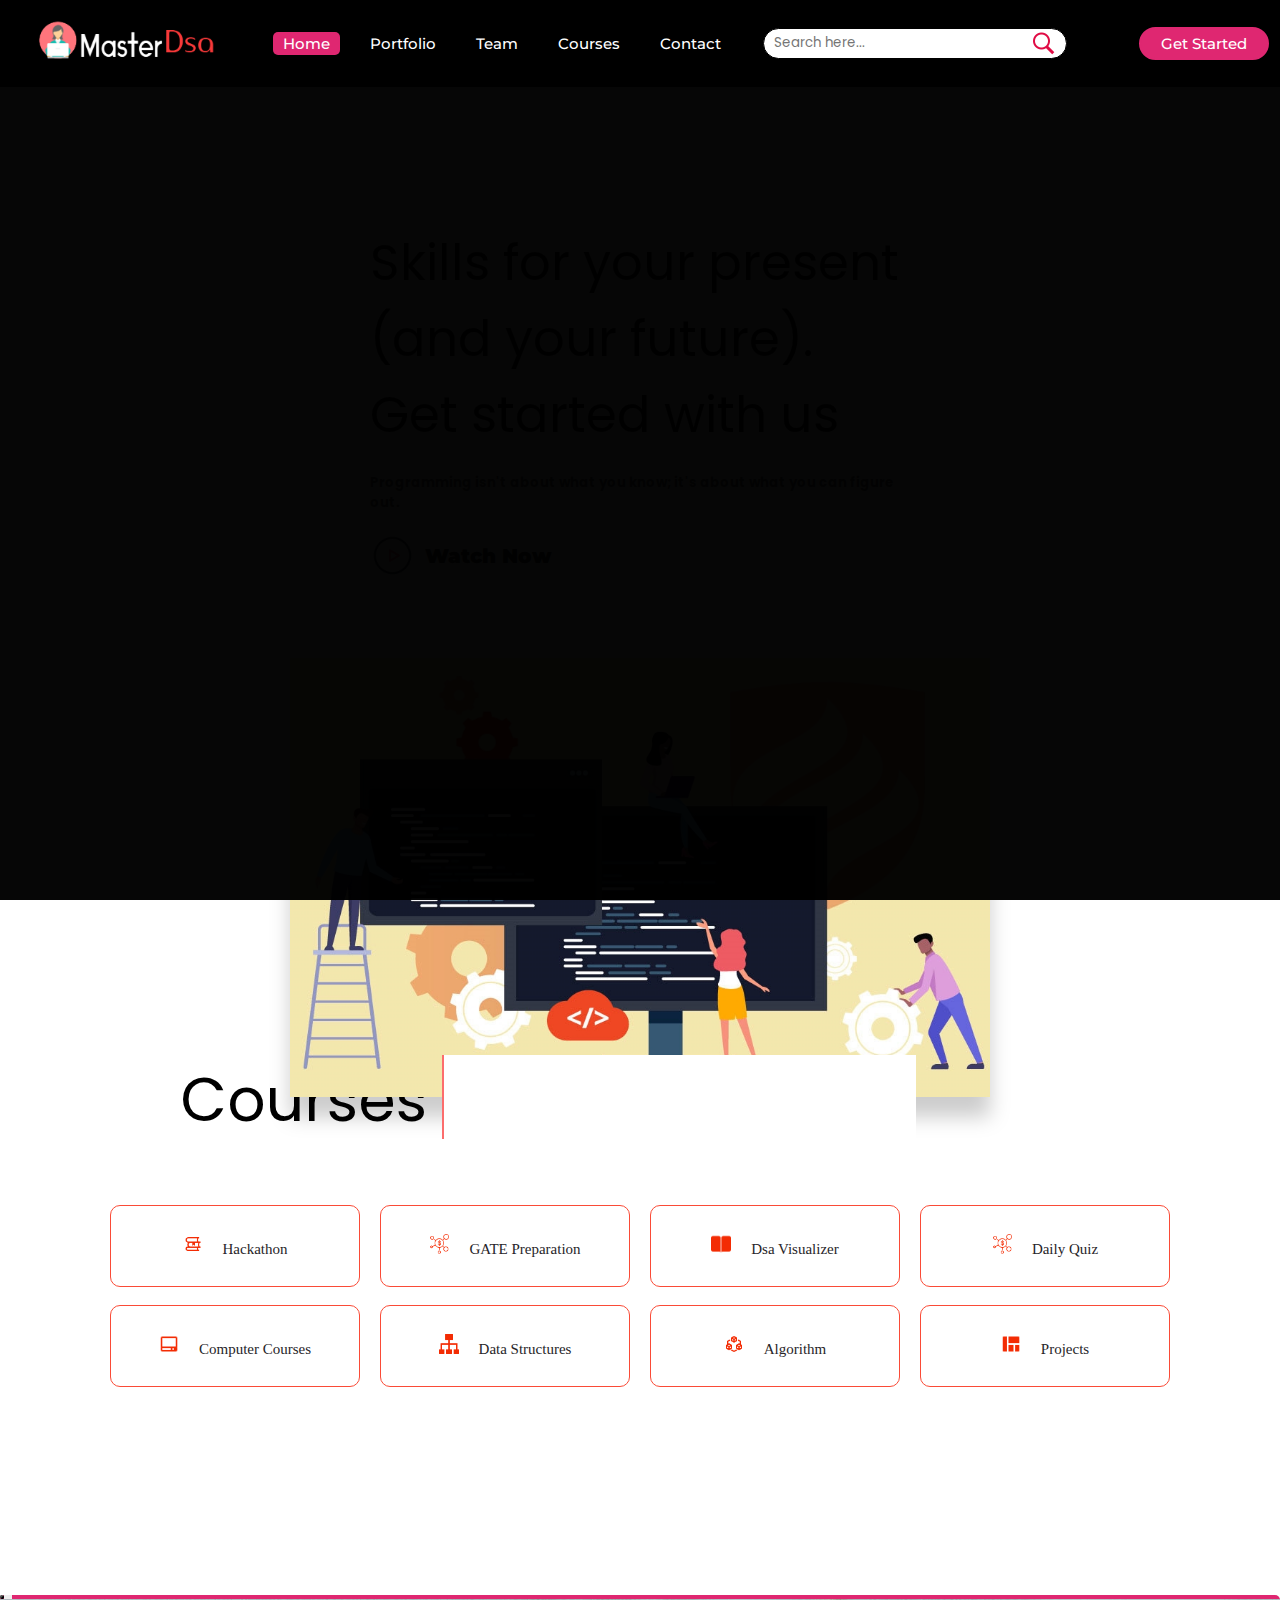
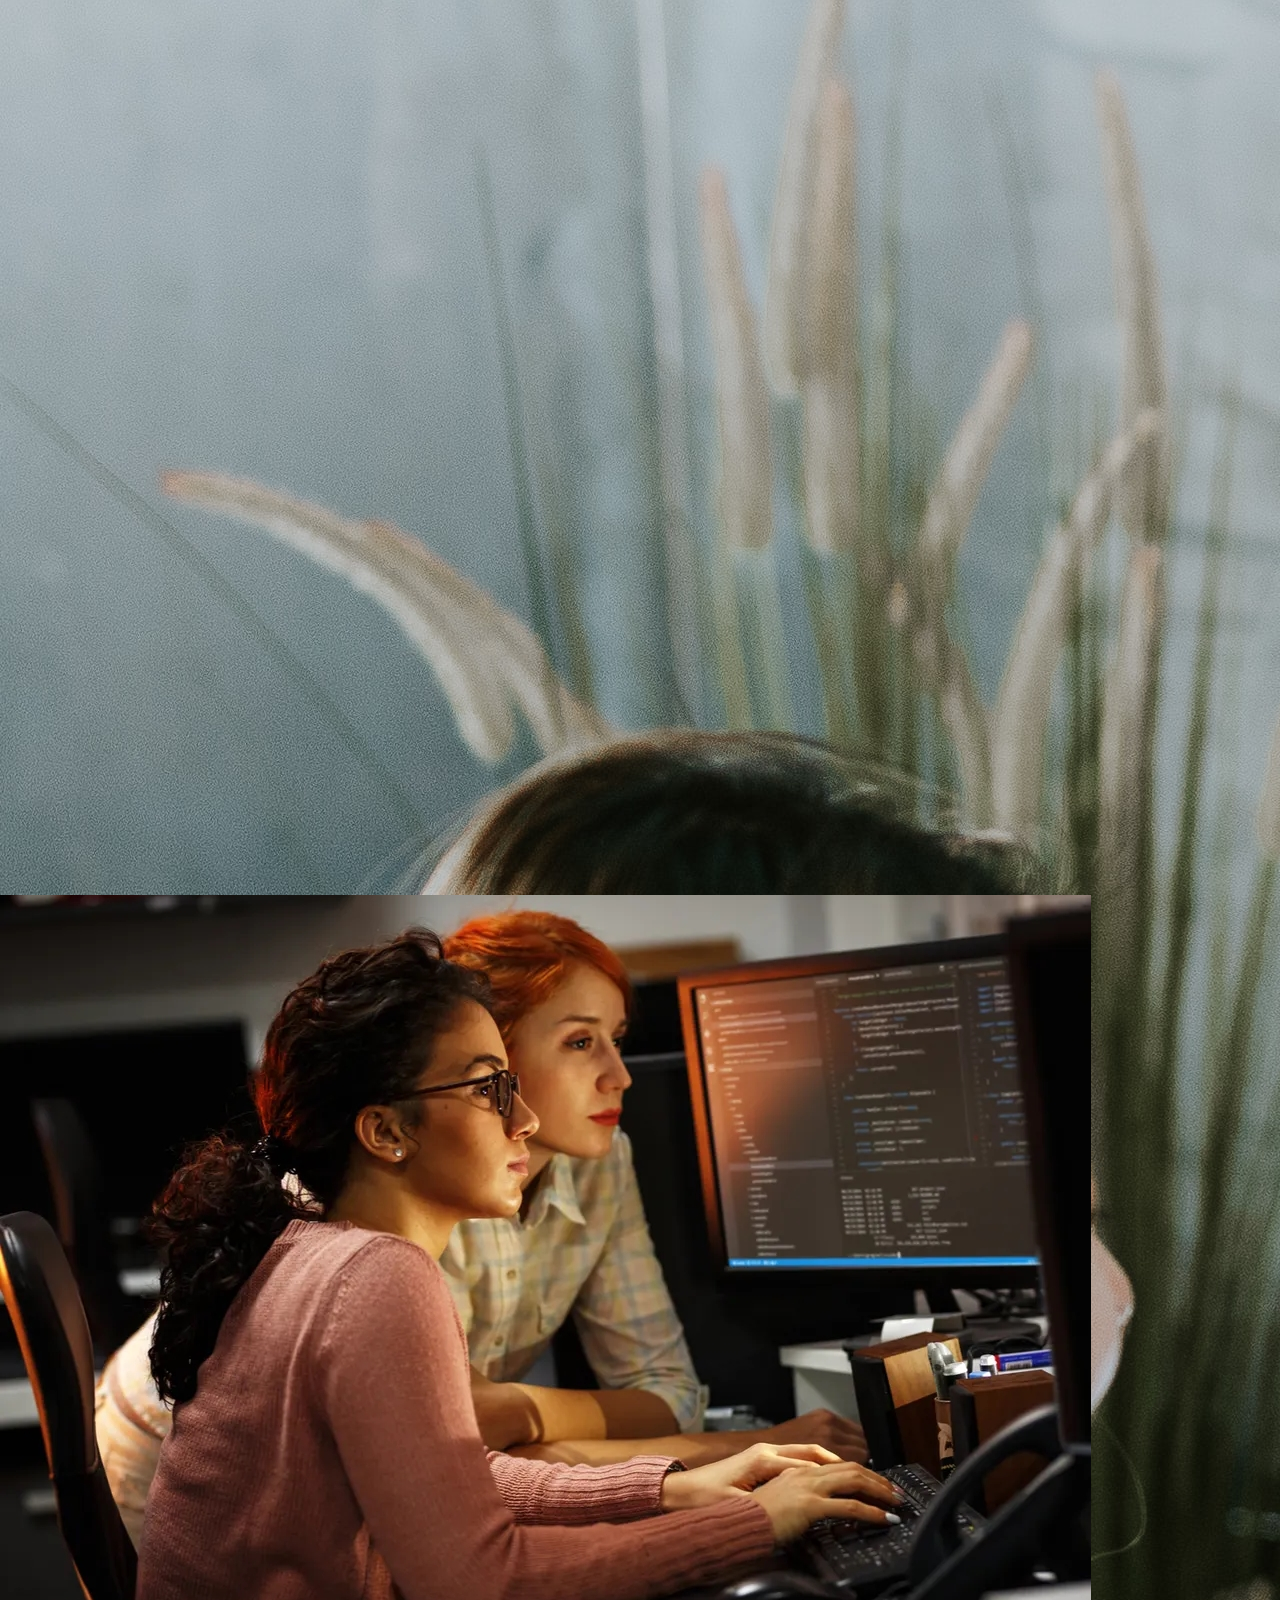
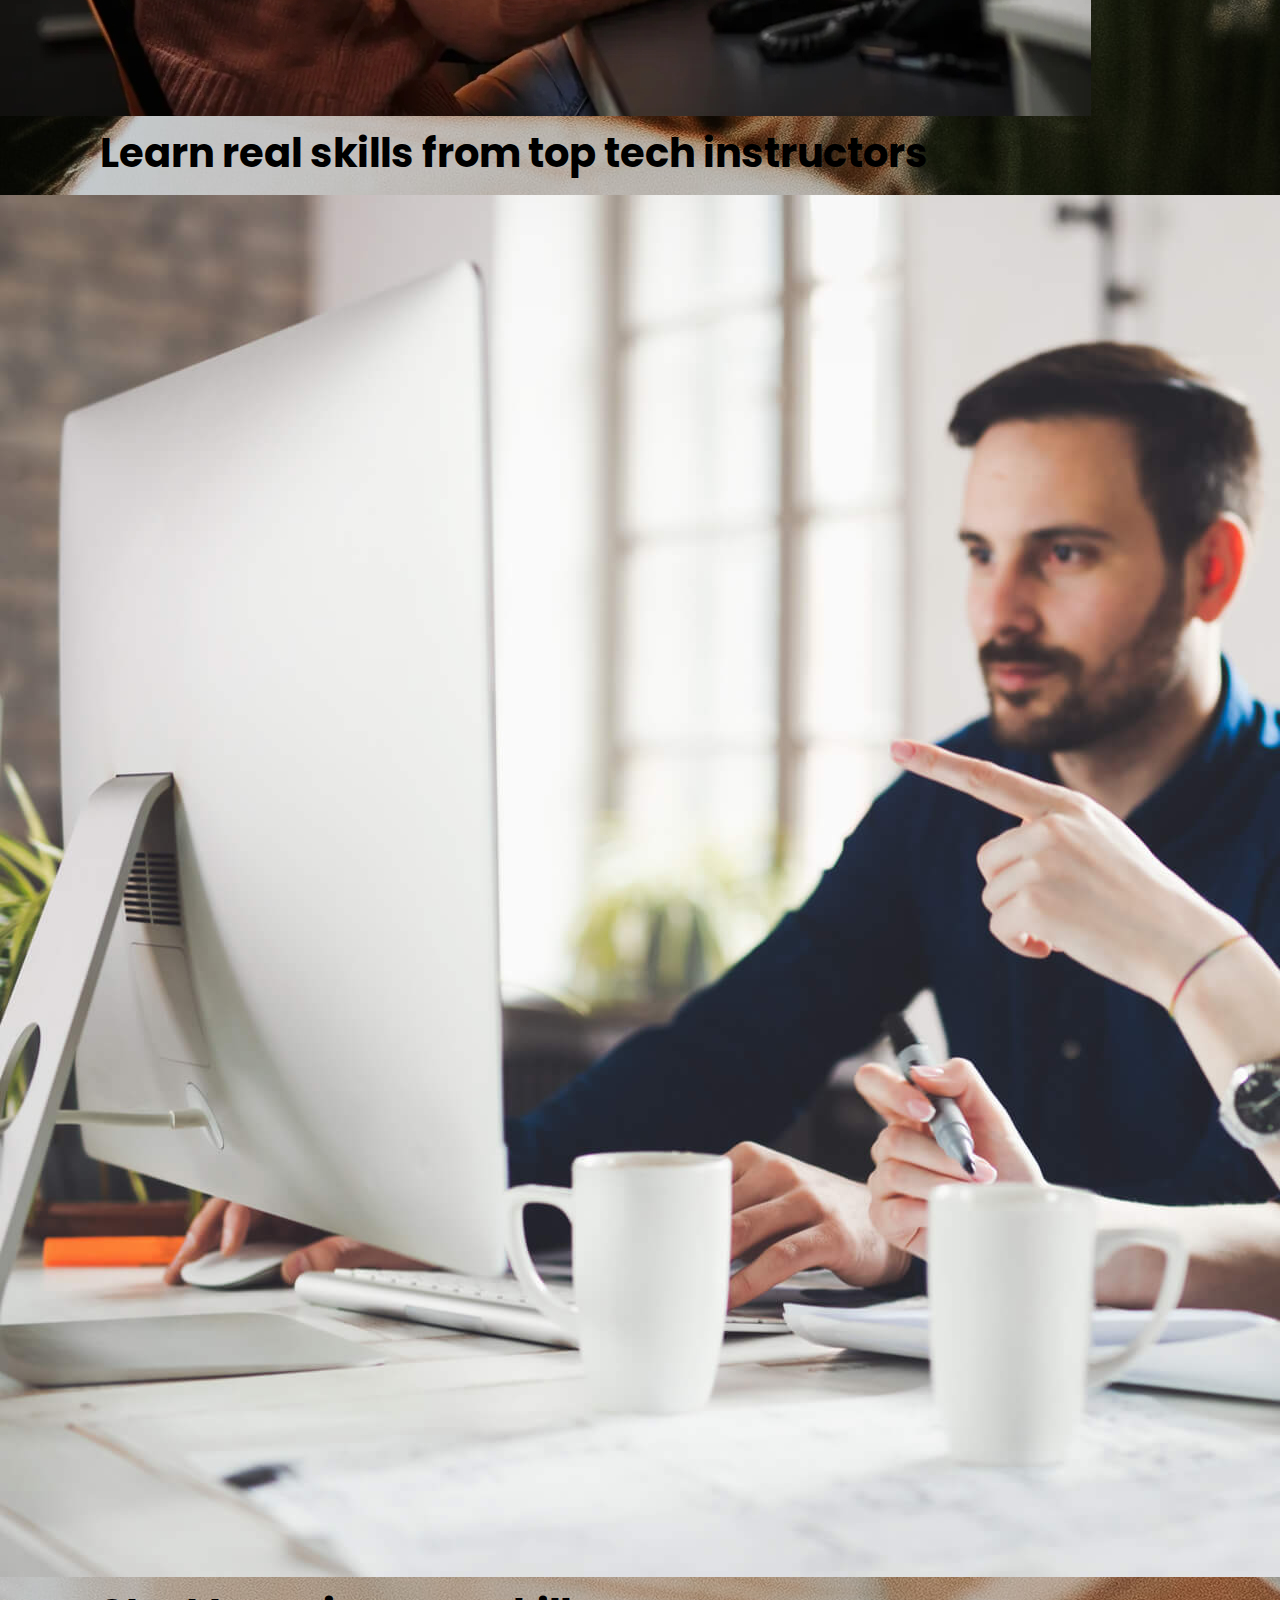
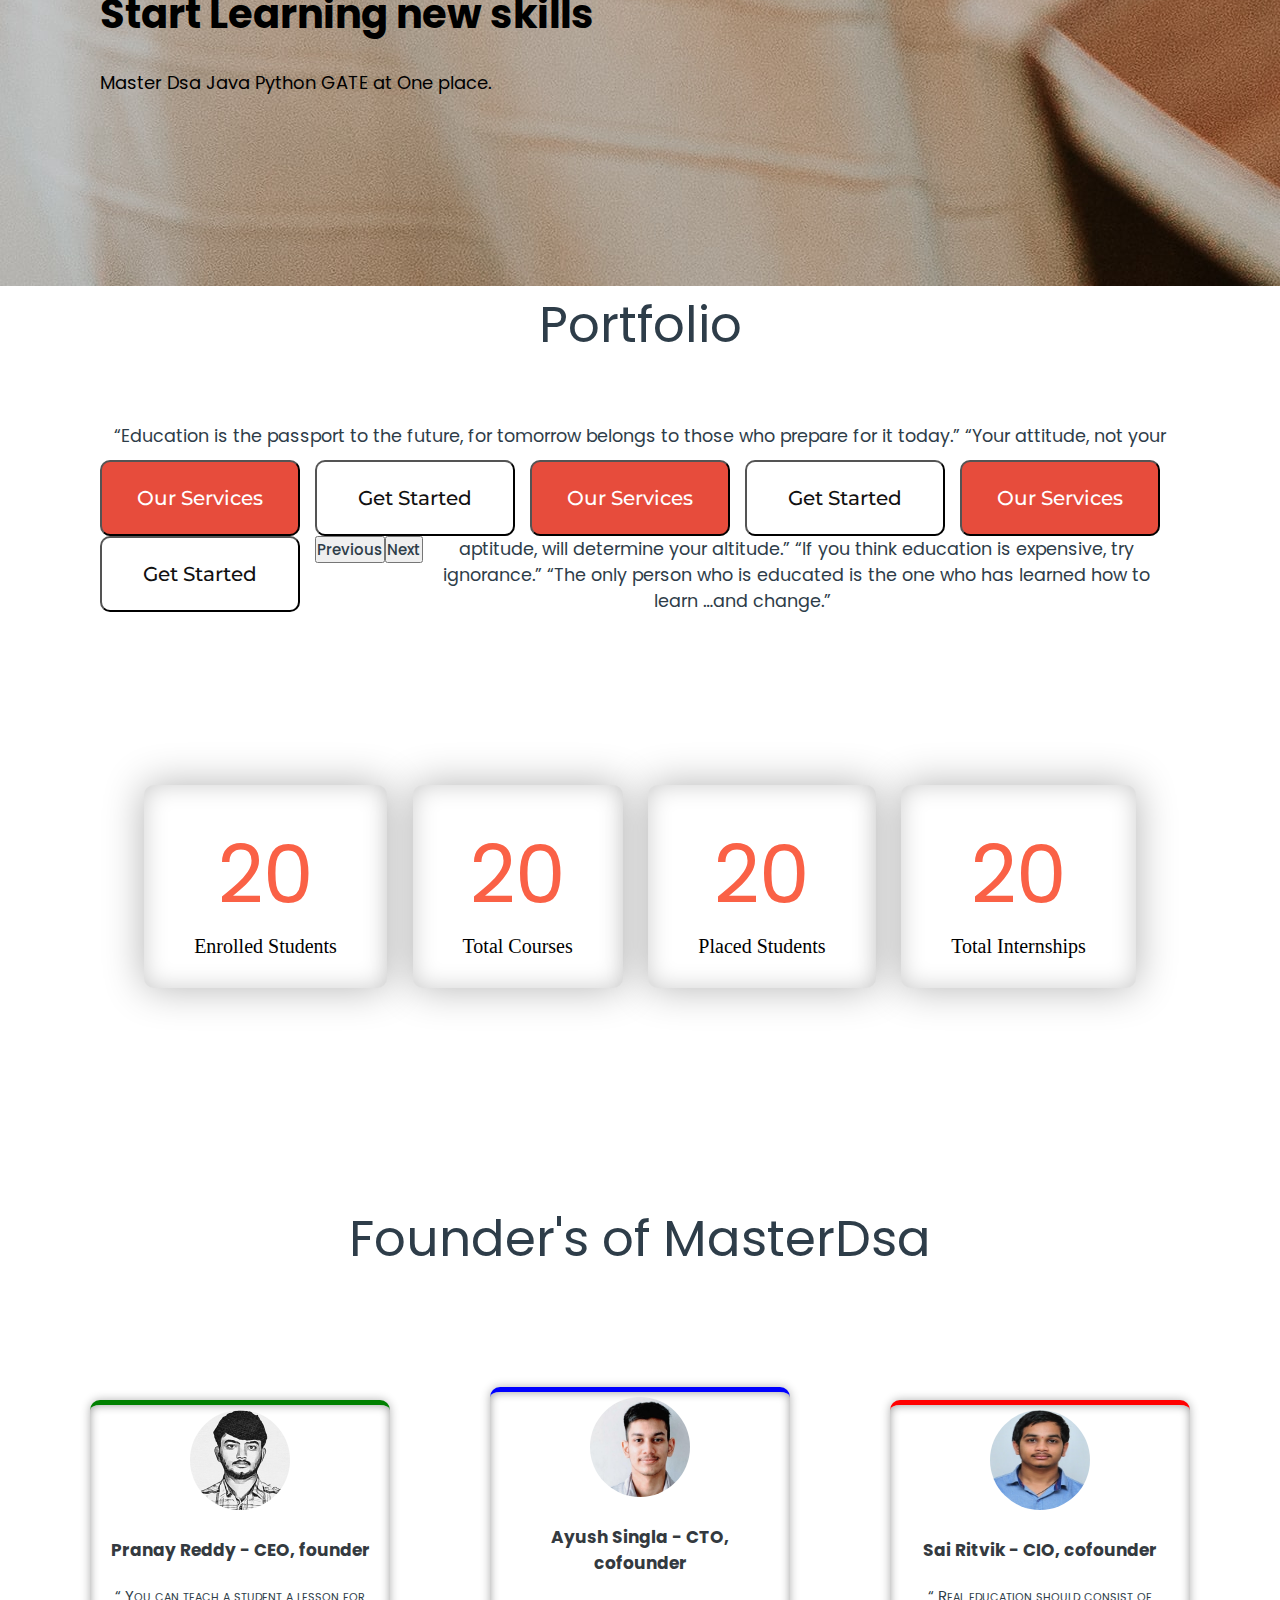
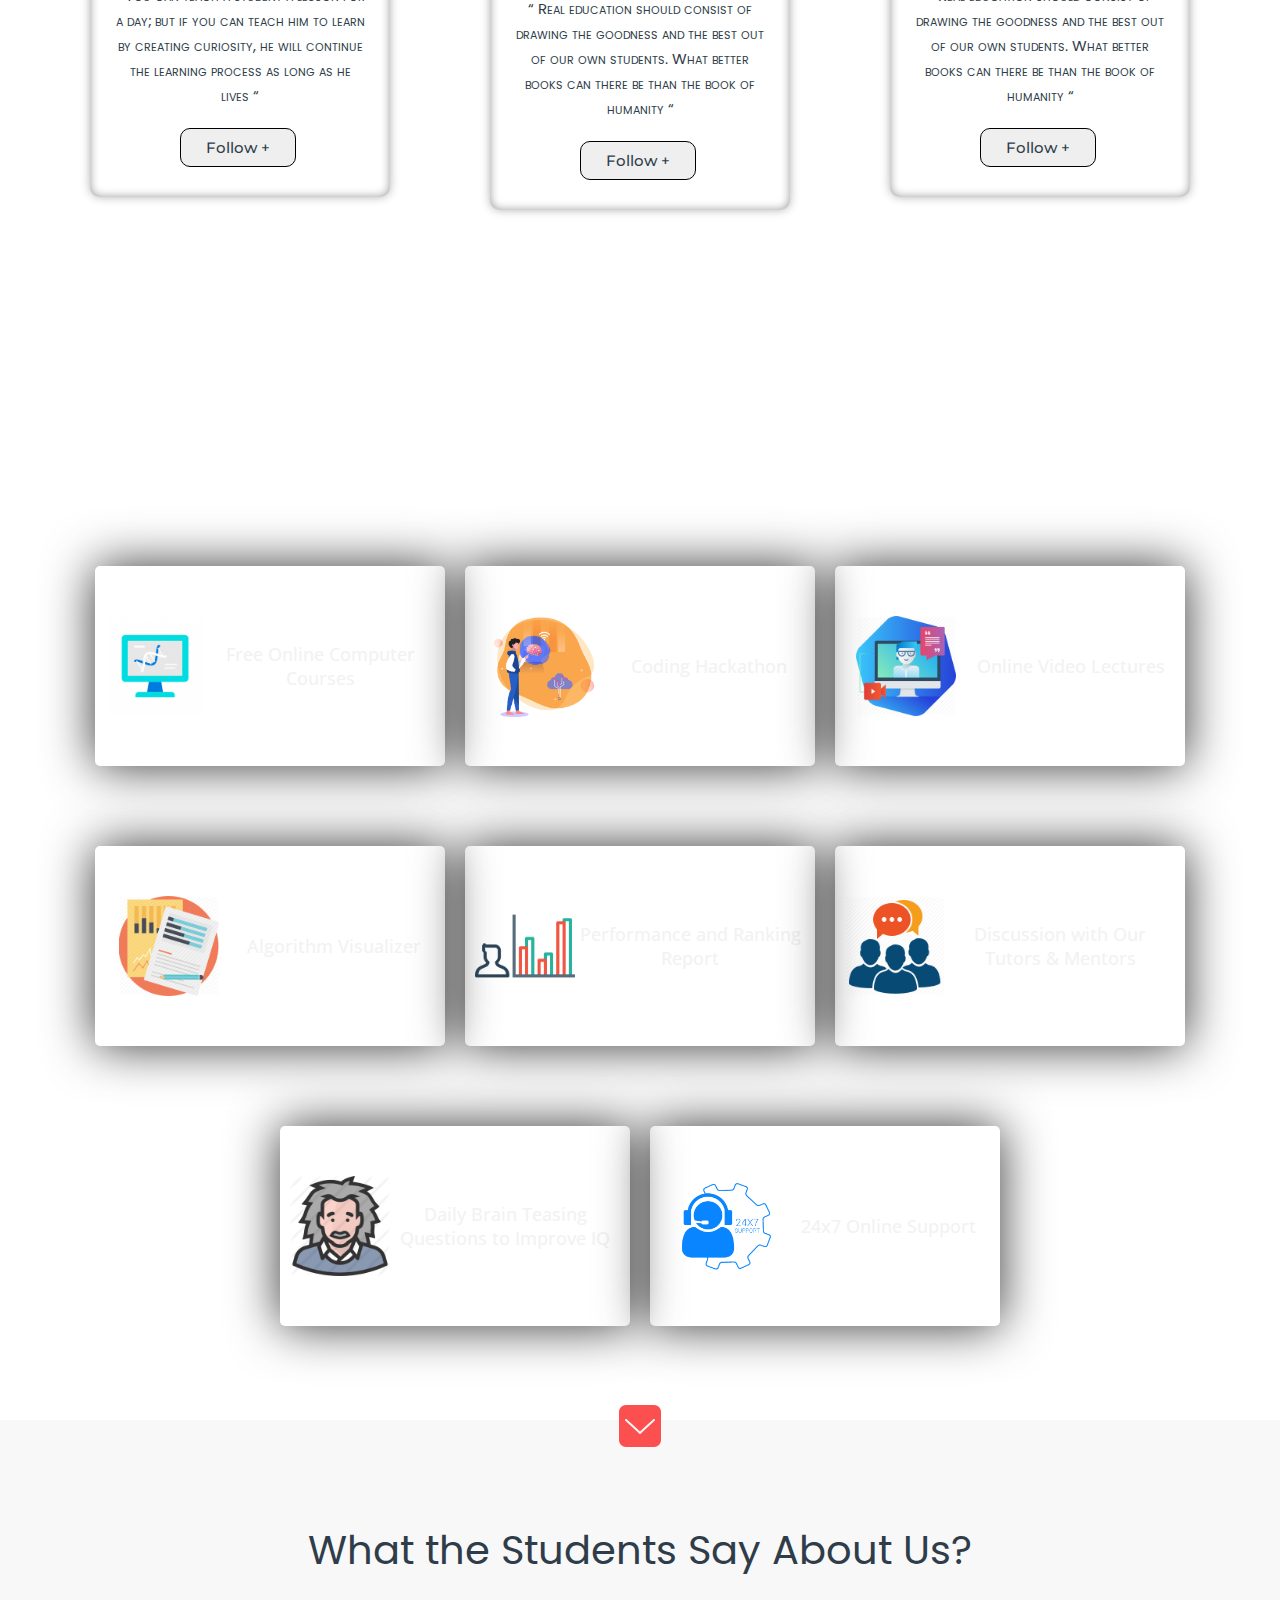
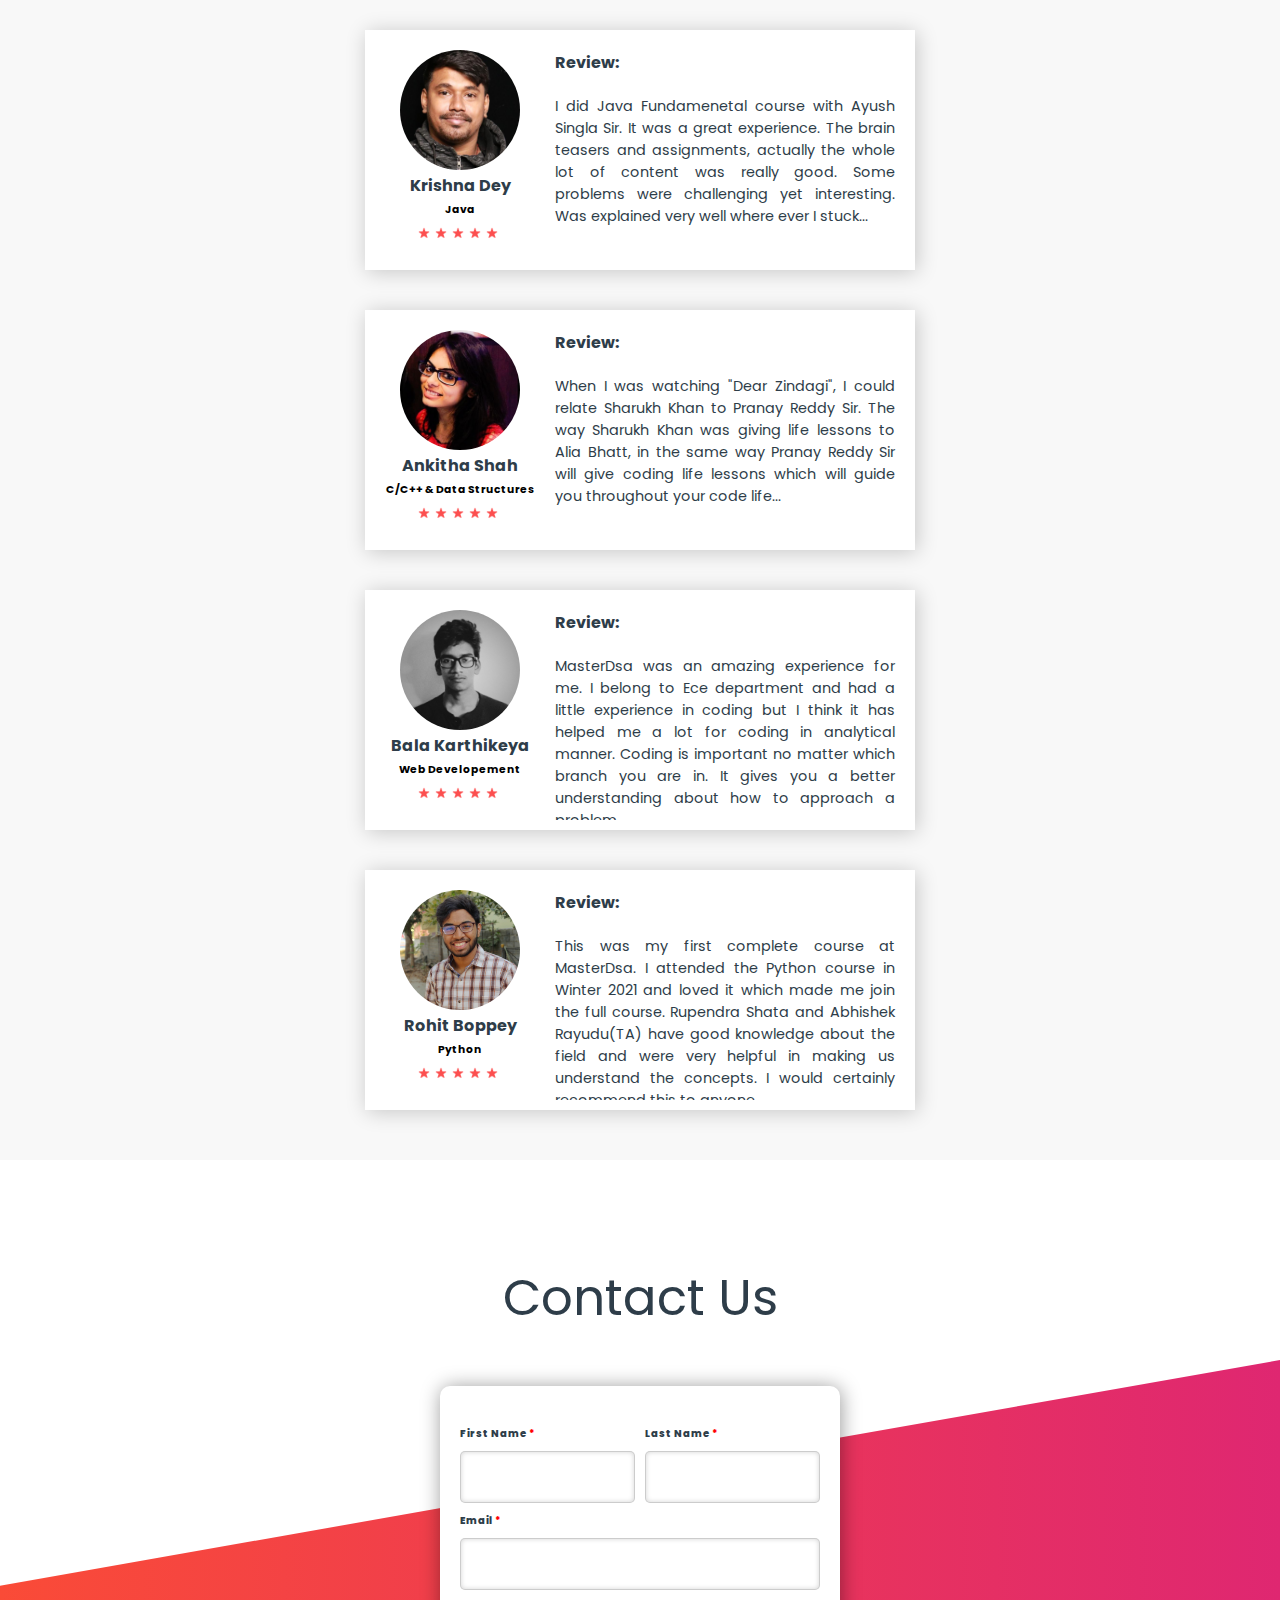
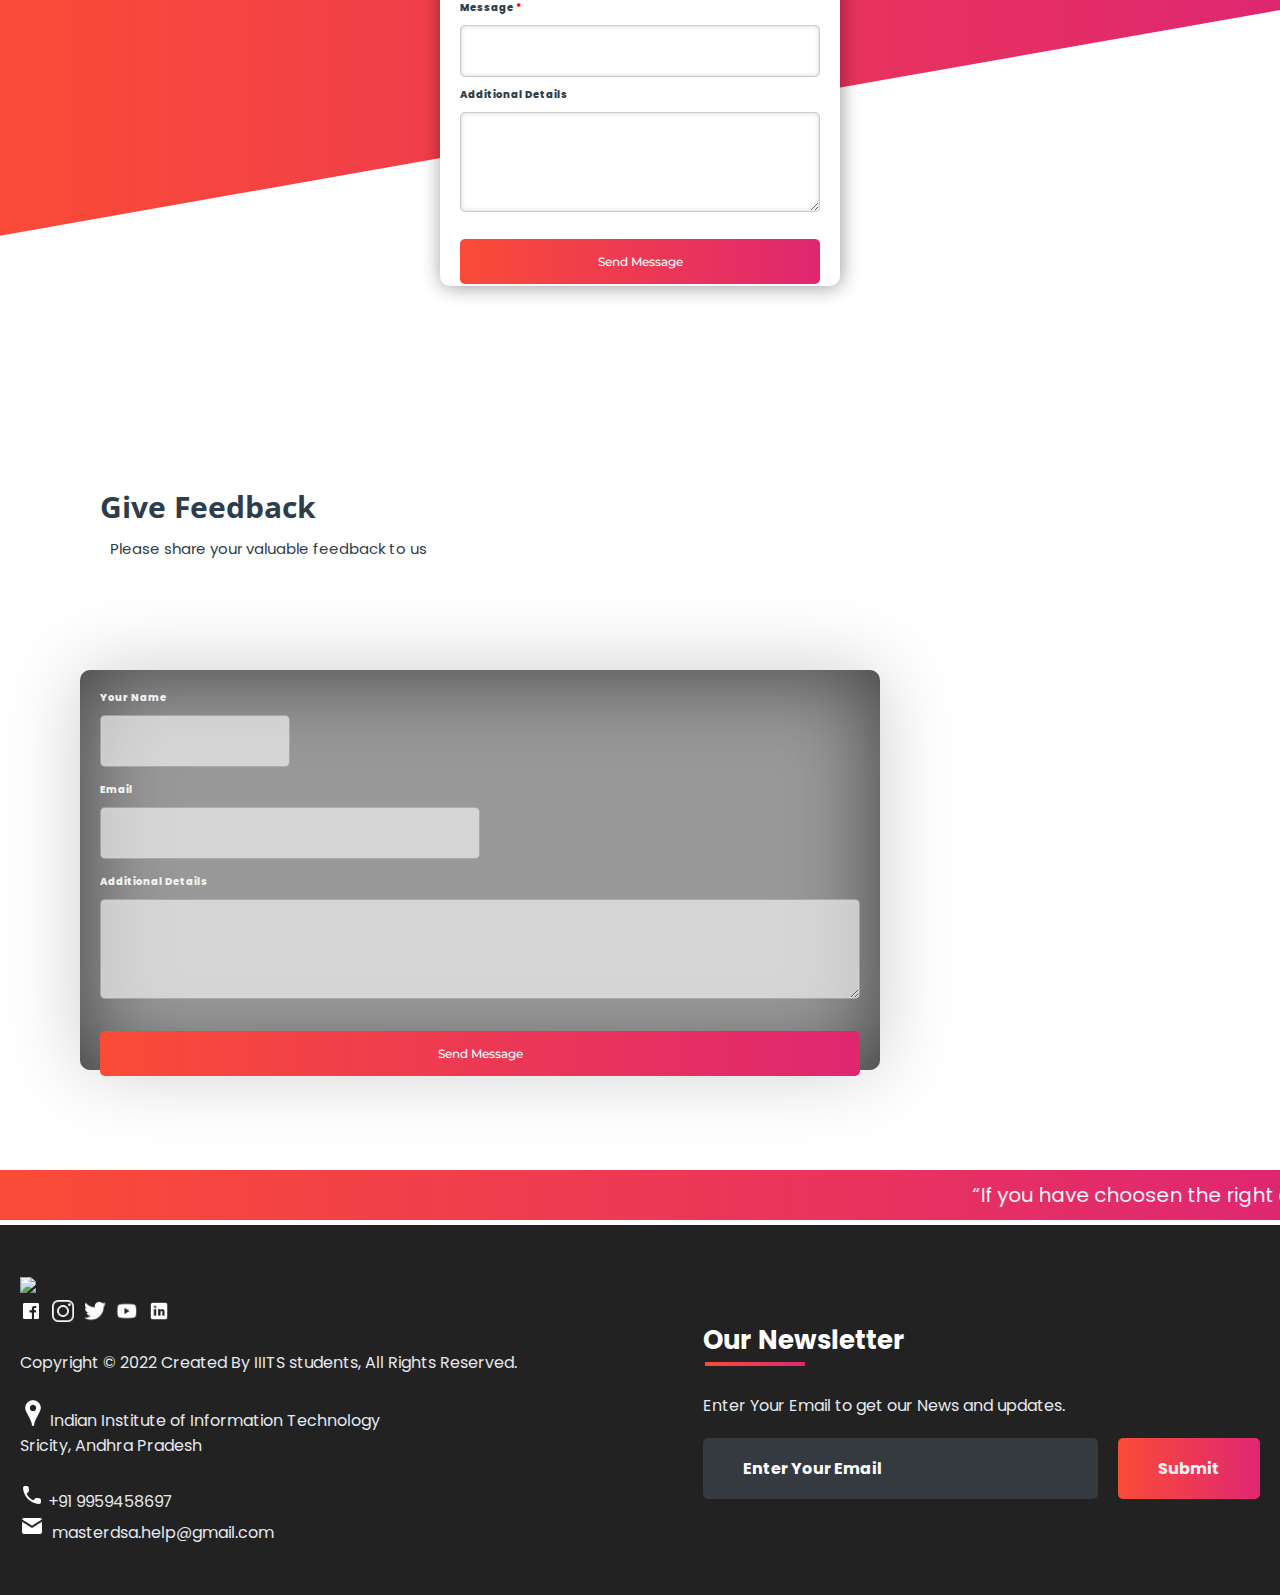
==== commit a05192a6: "commit files" ====
--- a/index.html
+++ b/index.html
@@ -104,7 +104,7 @@
 			</div>
 		</div>
 		<br><br>
-		<!-- Courses -->
+		<!-- courses -->
 		<div class="course">
 			<center>
 				<div class="cbox">
--- a/style.css
+++ b/style.css
@@ -469,7 +469,7 @@
   color: #2E3D49;
 }
 
-/*ABOUT*/
+/* content ABOUT */
 .about-content {
   width: 100%;
   position: relative;
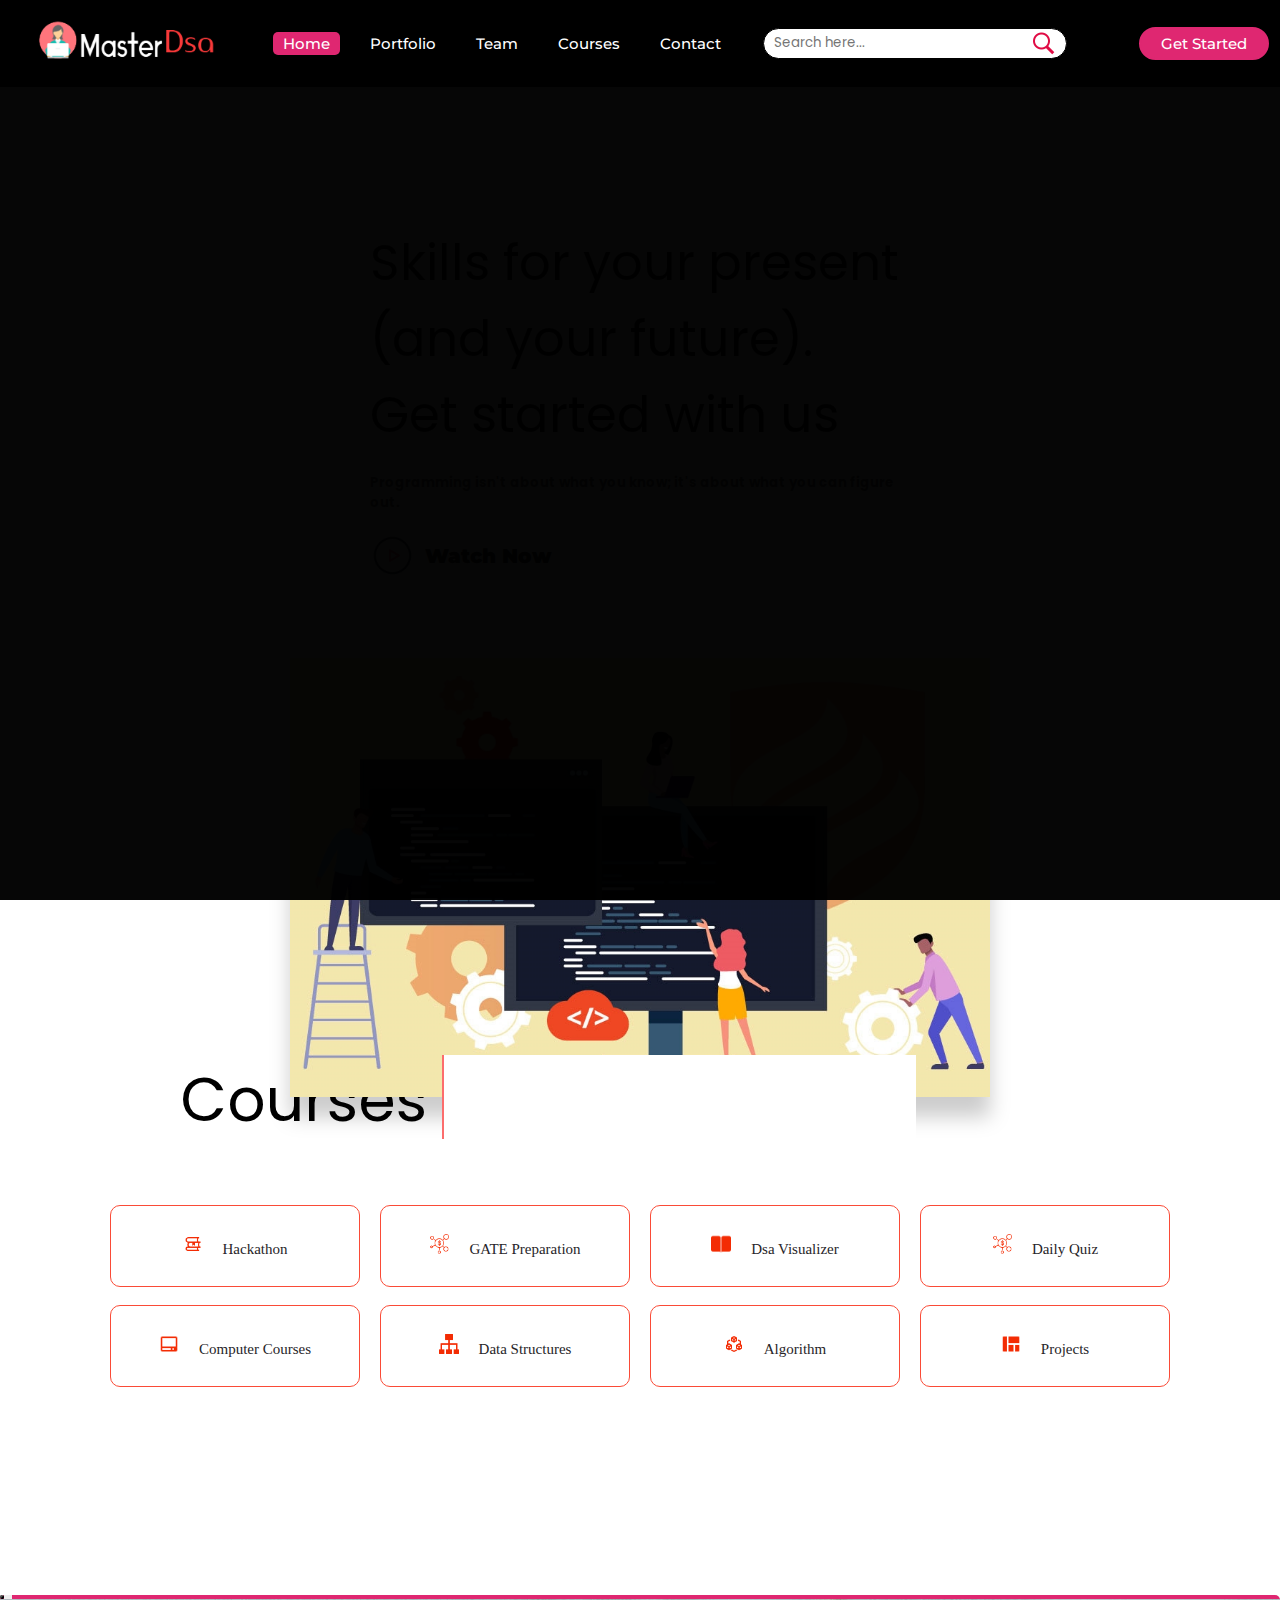
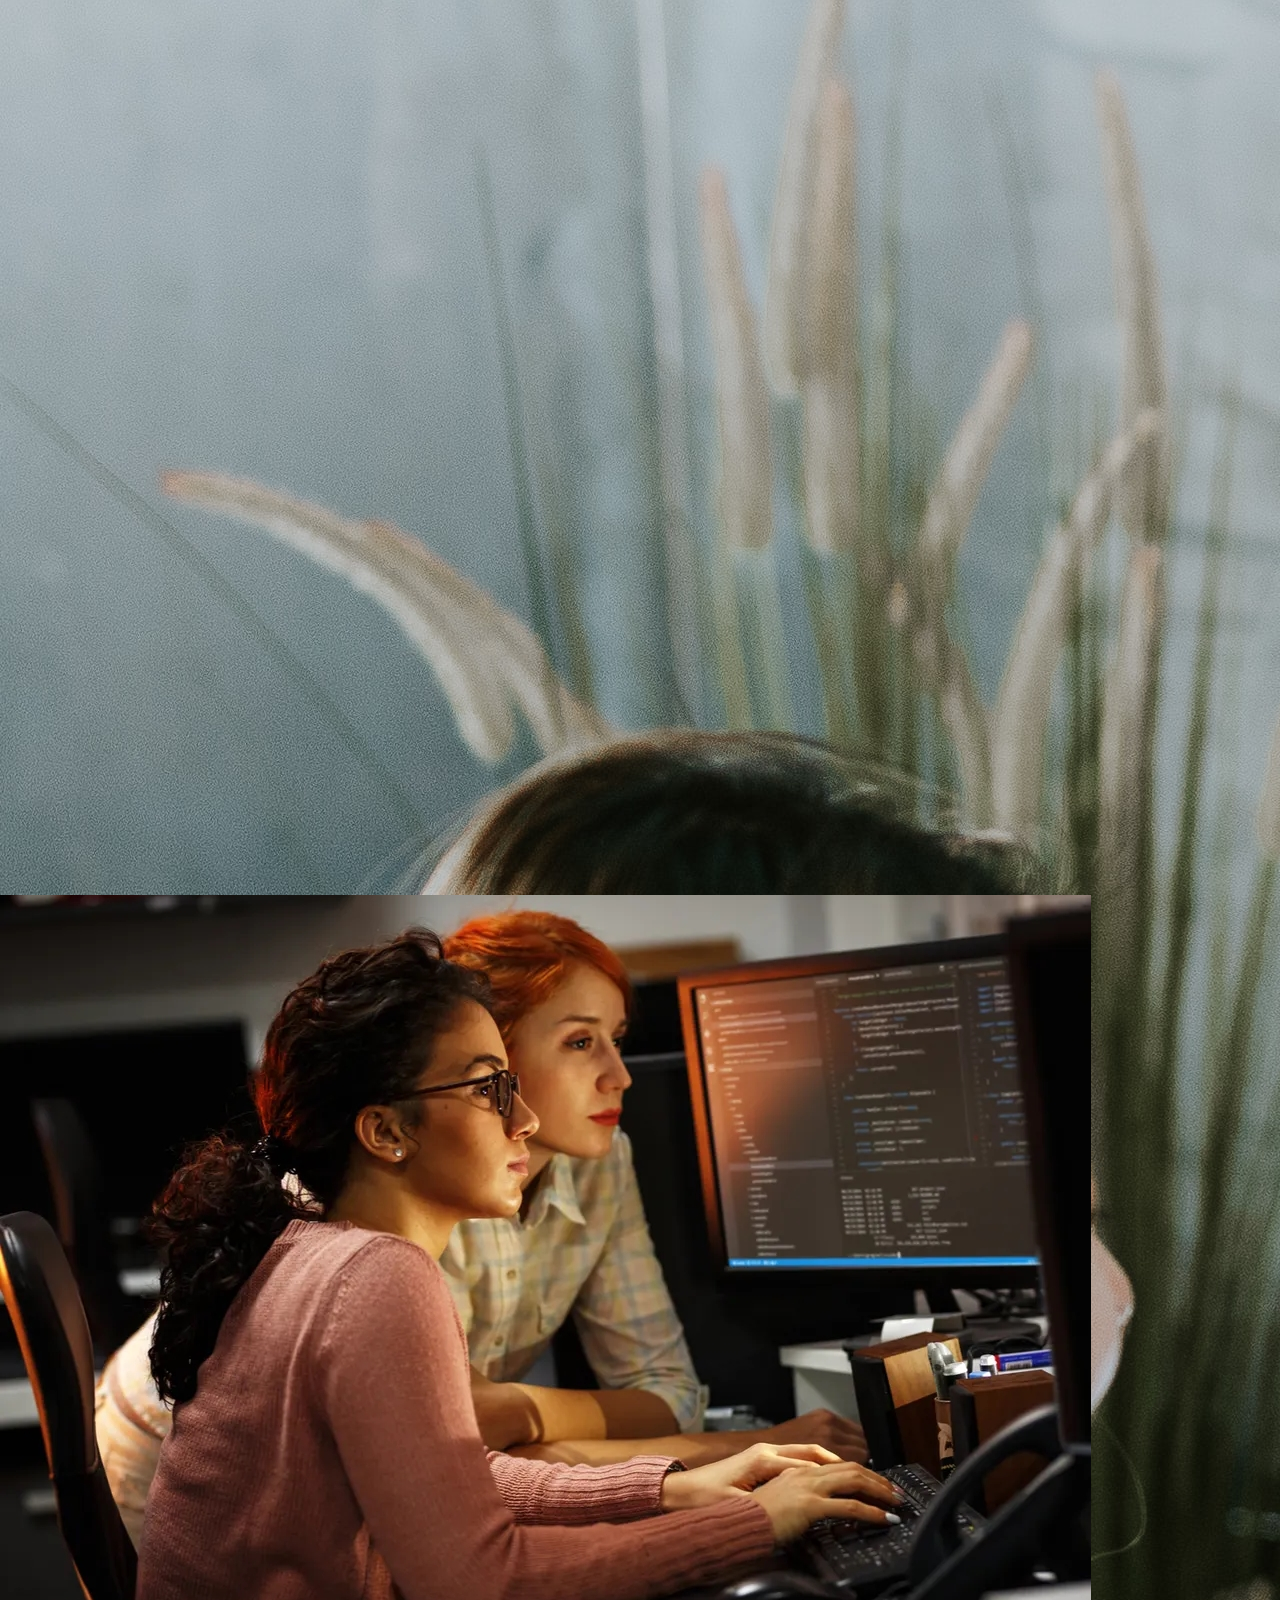
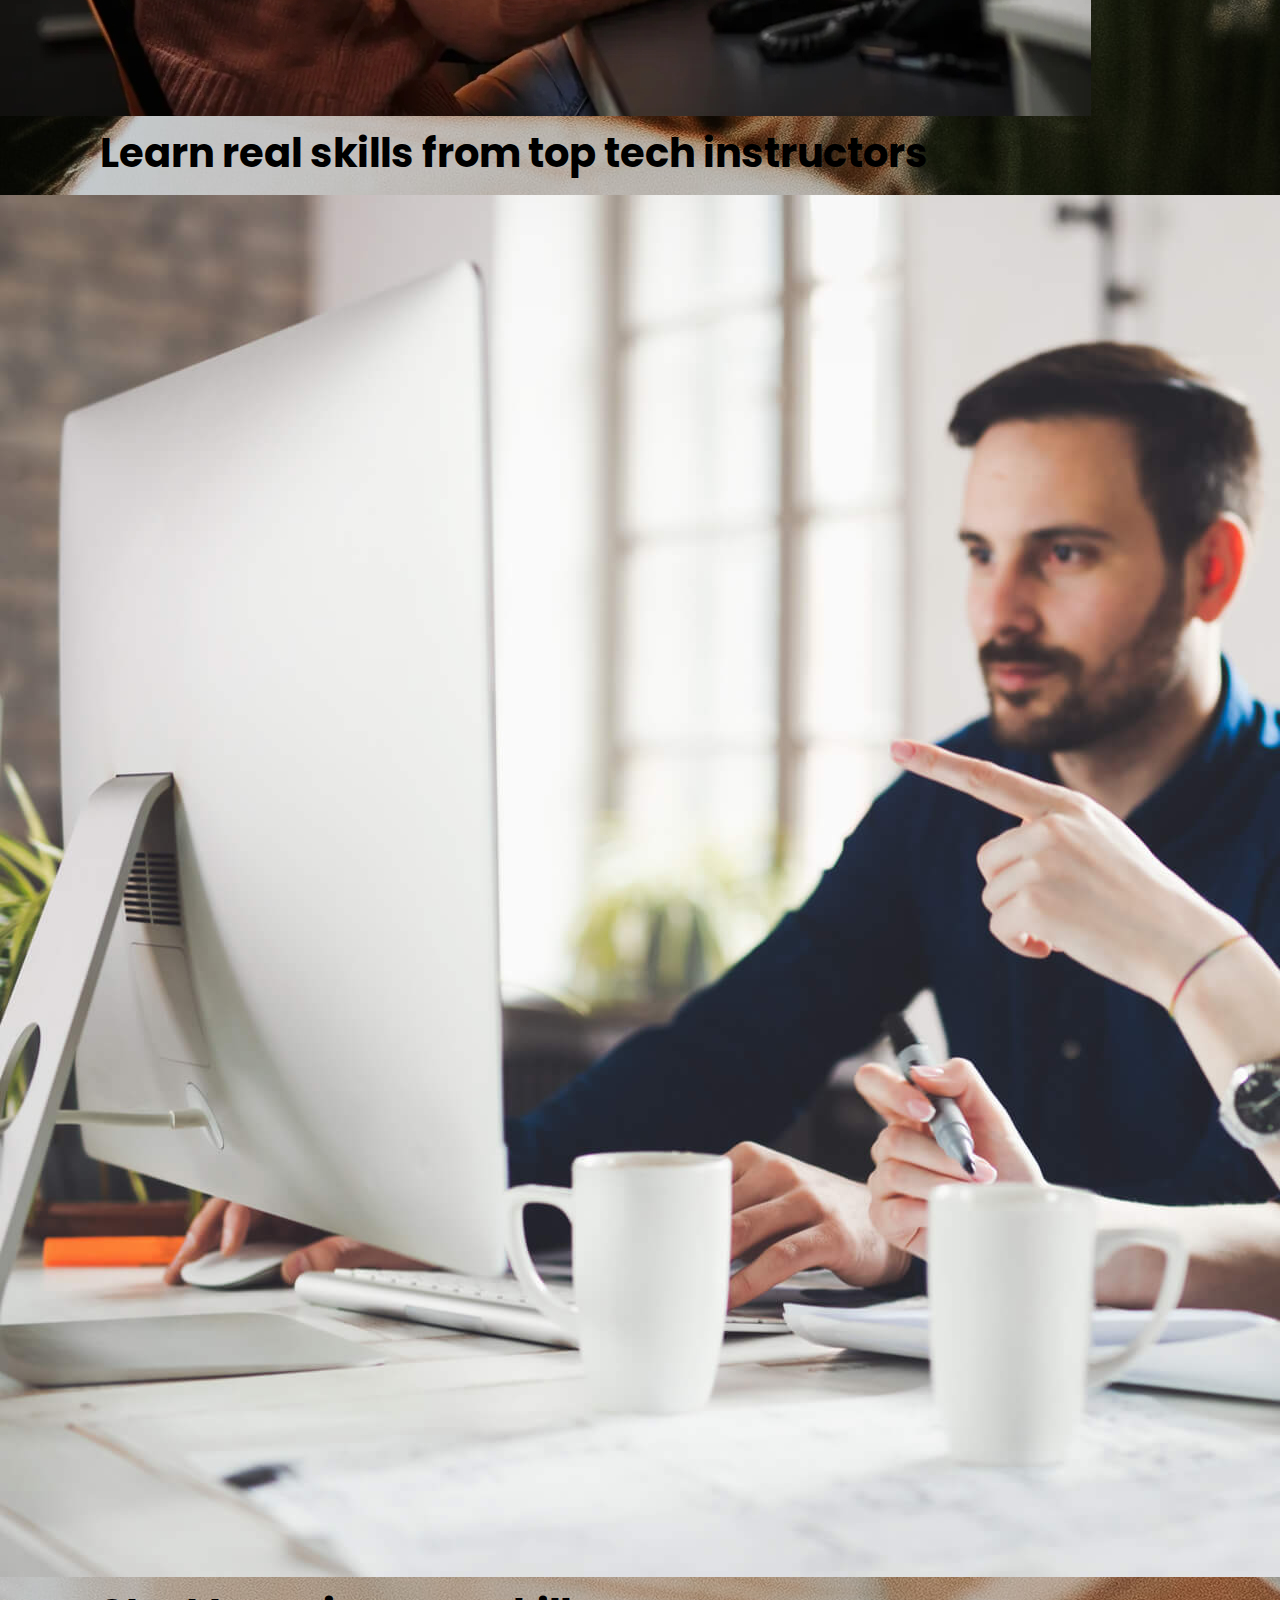
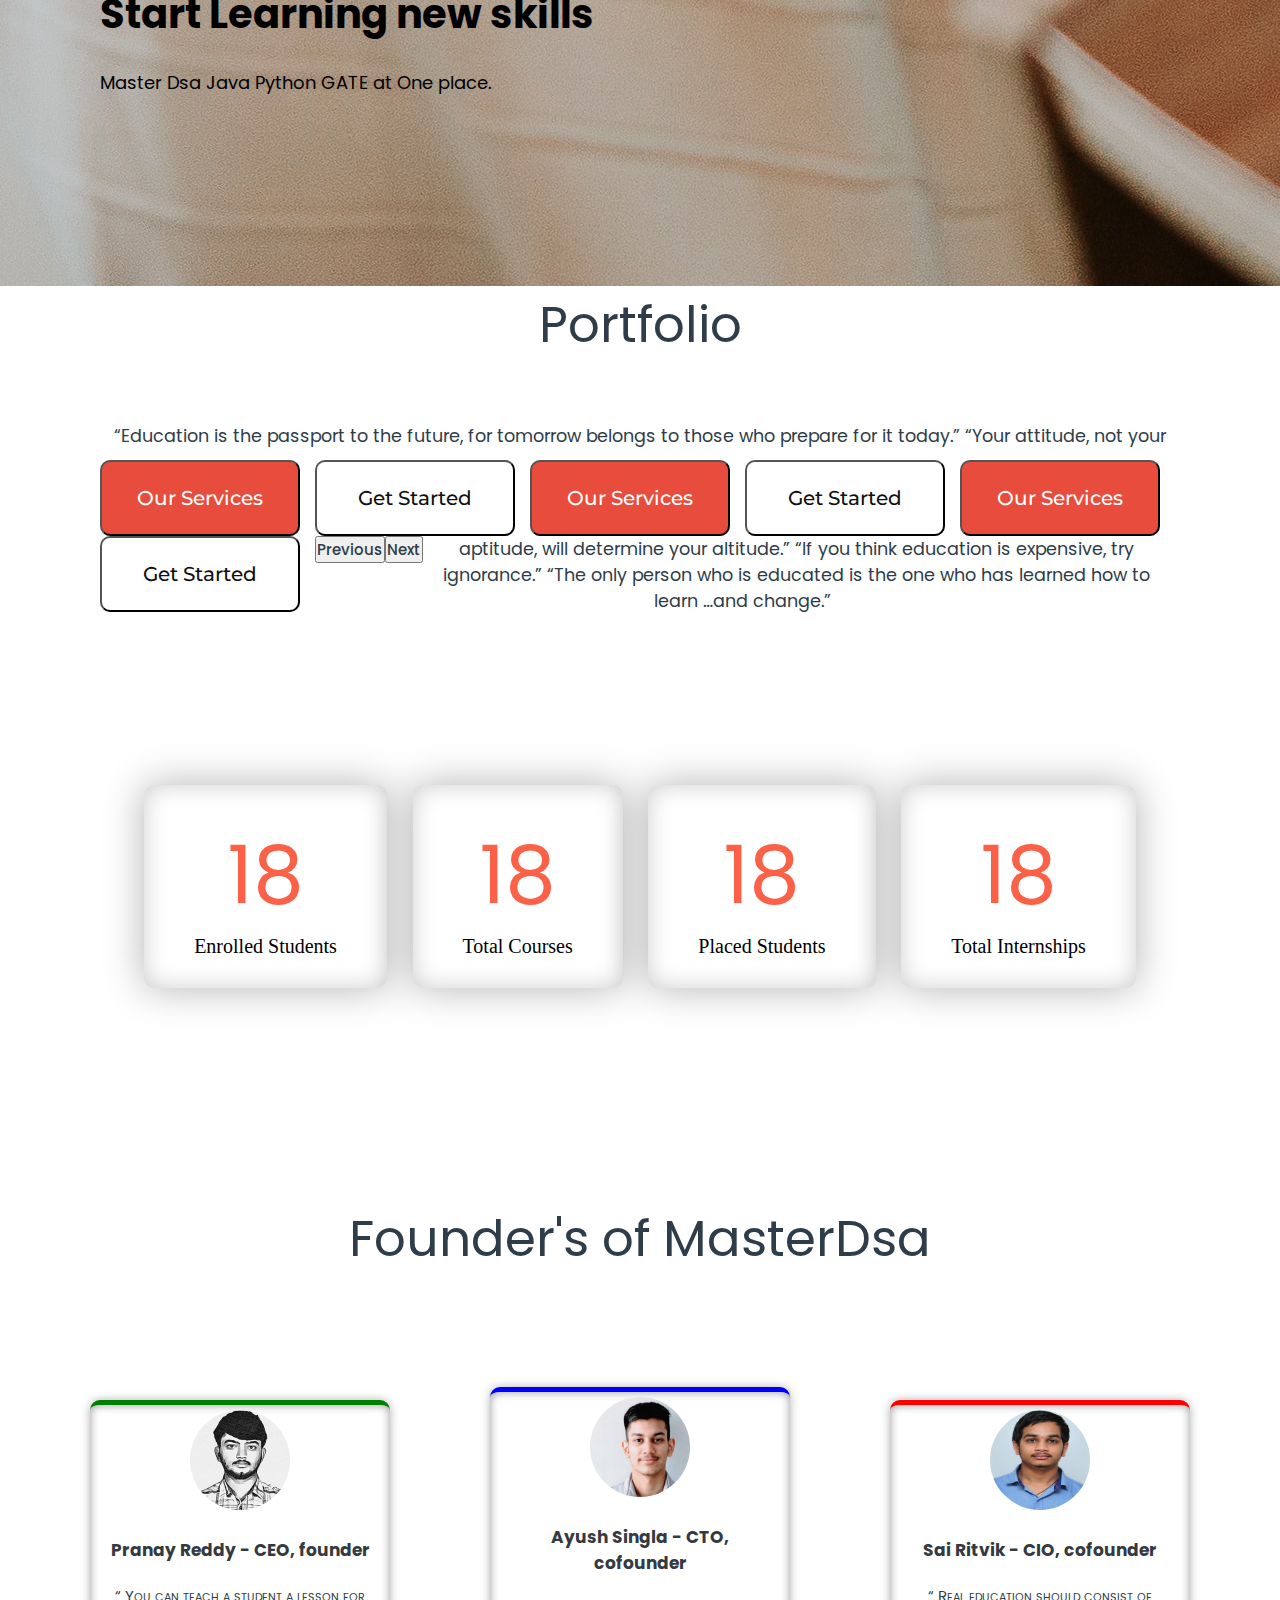
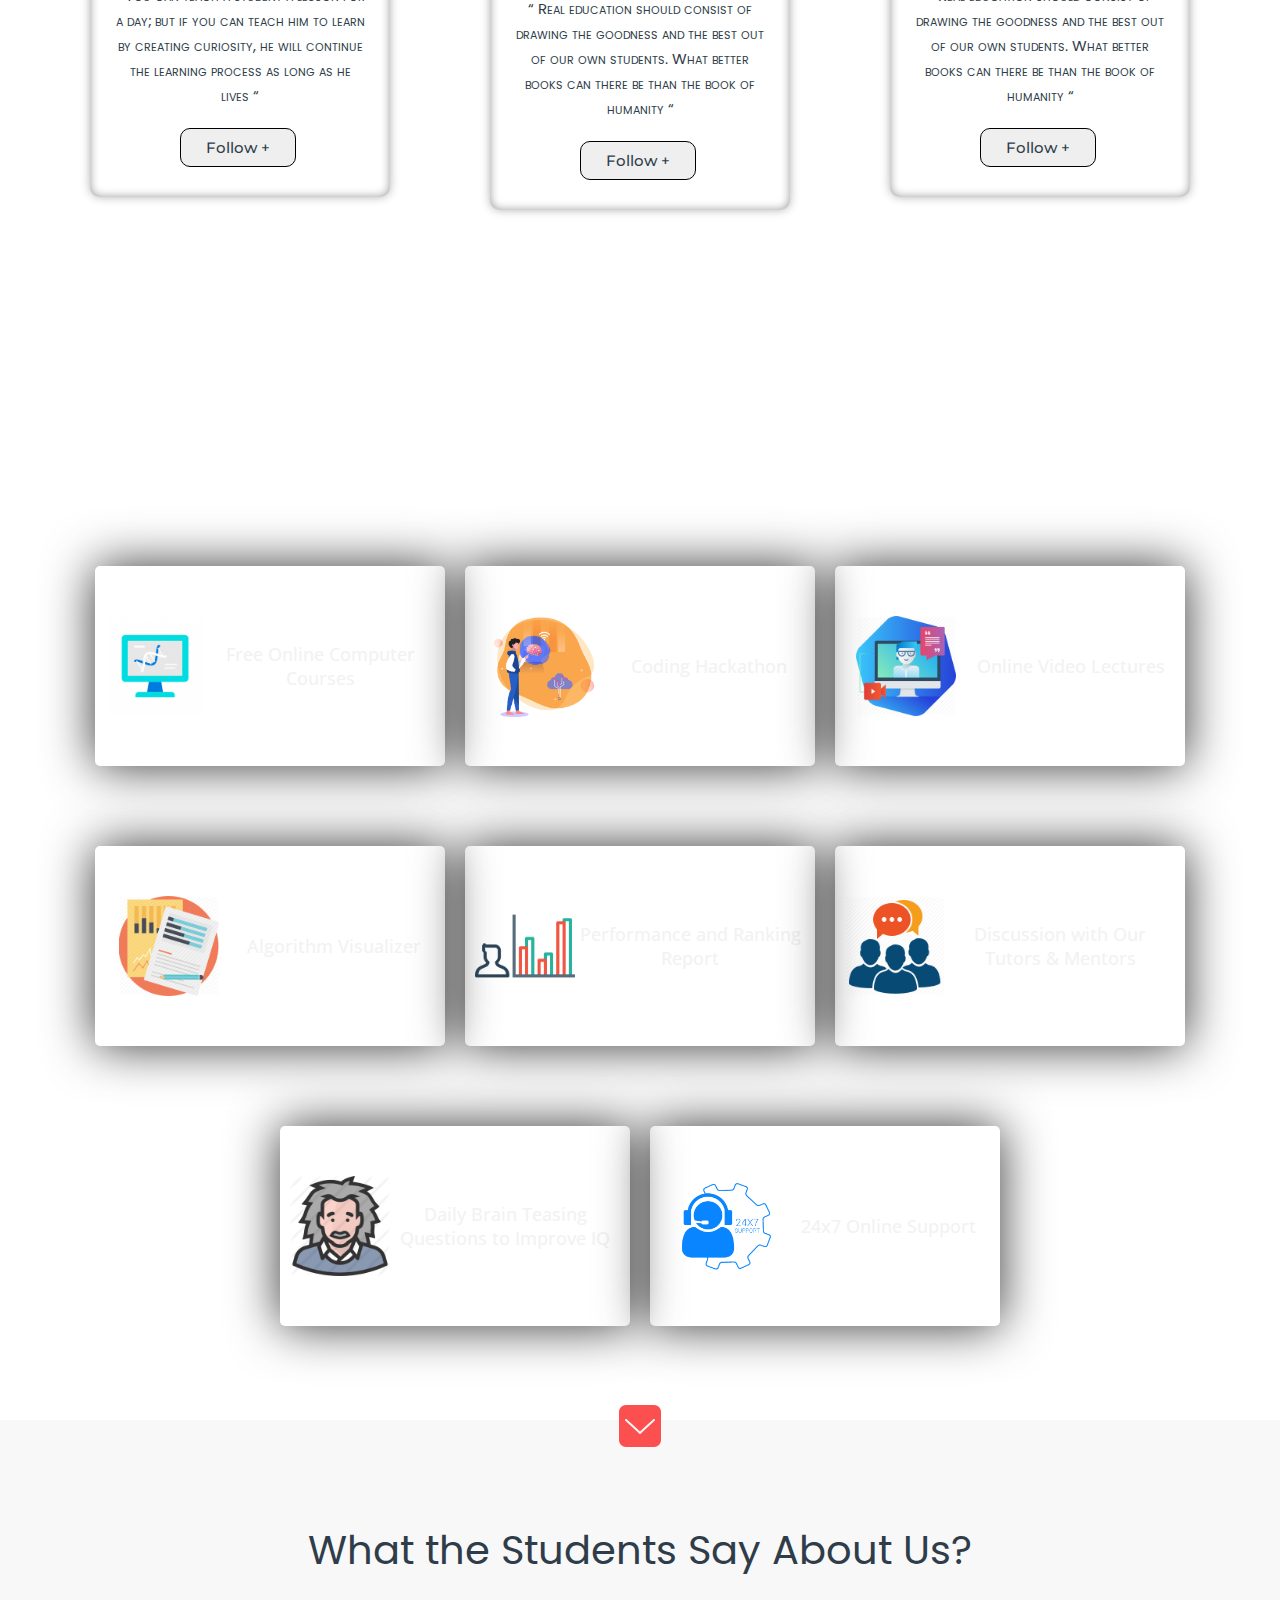
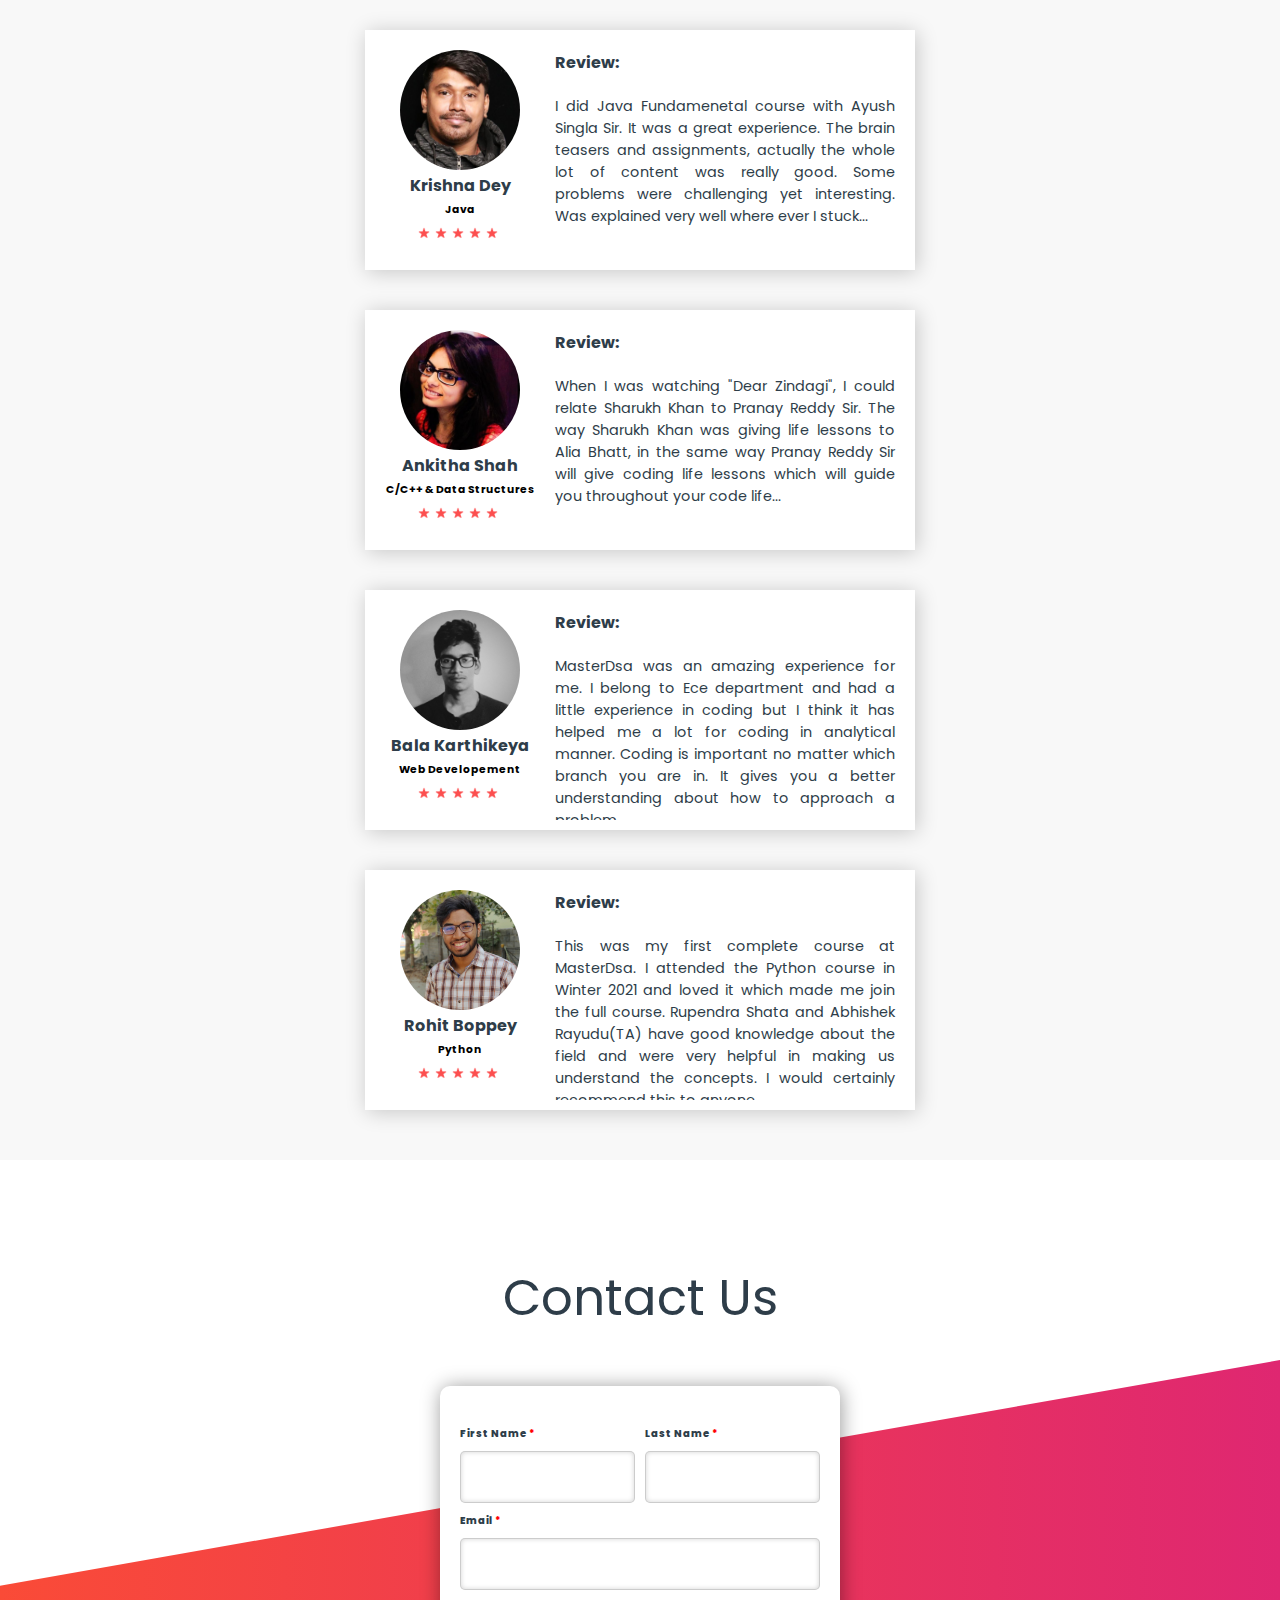
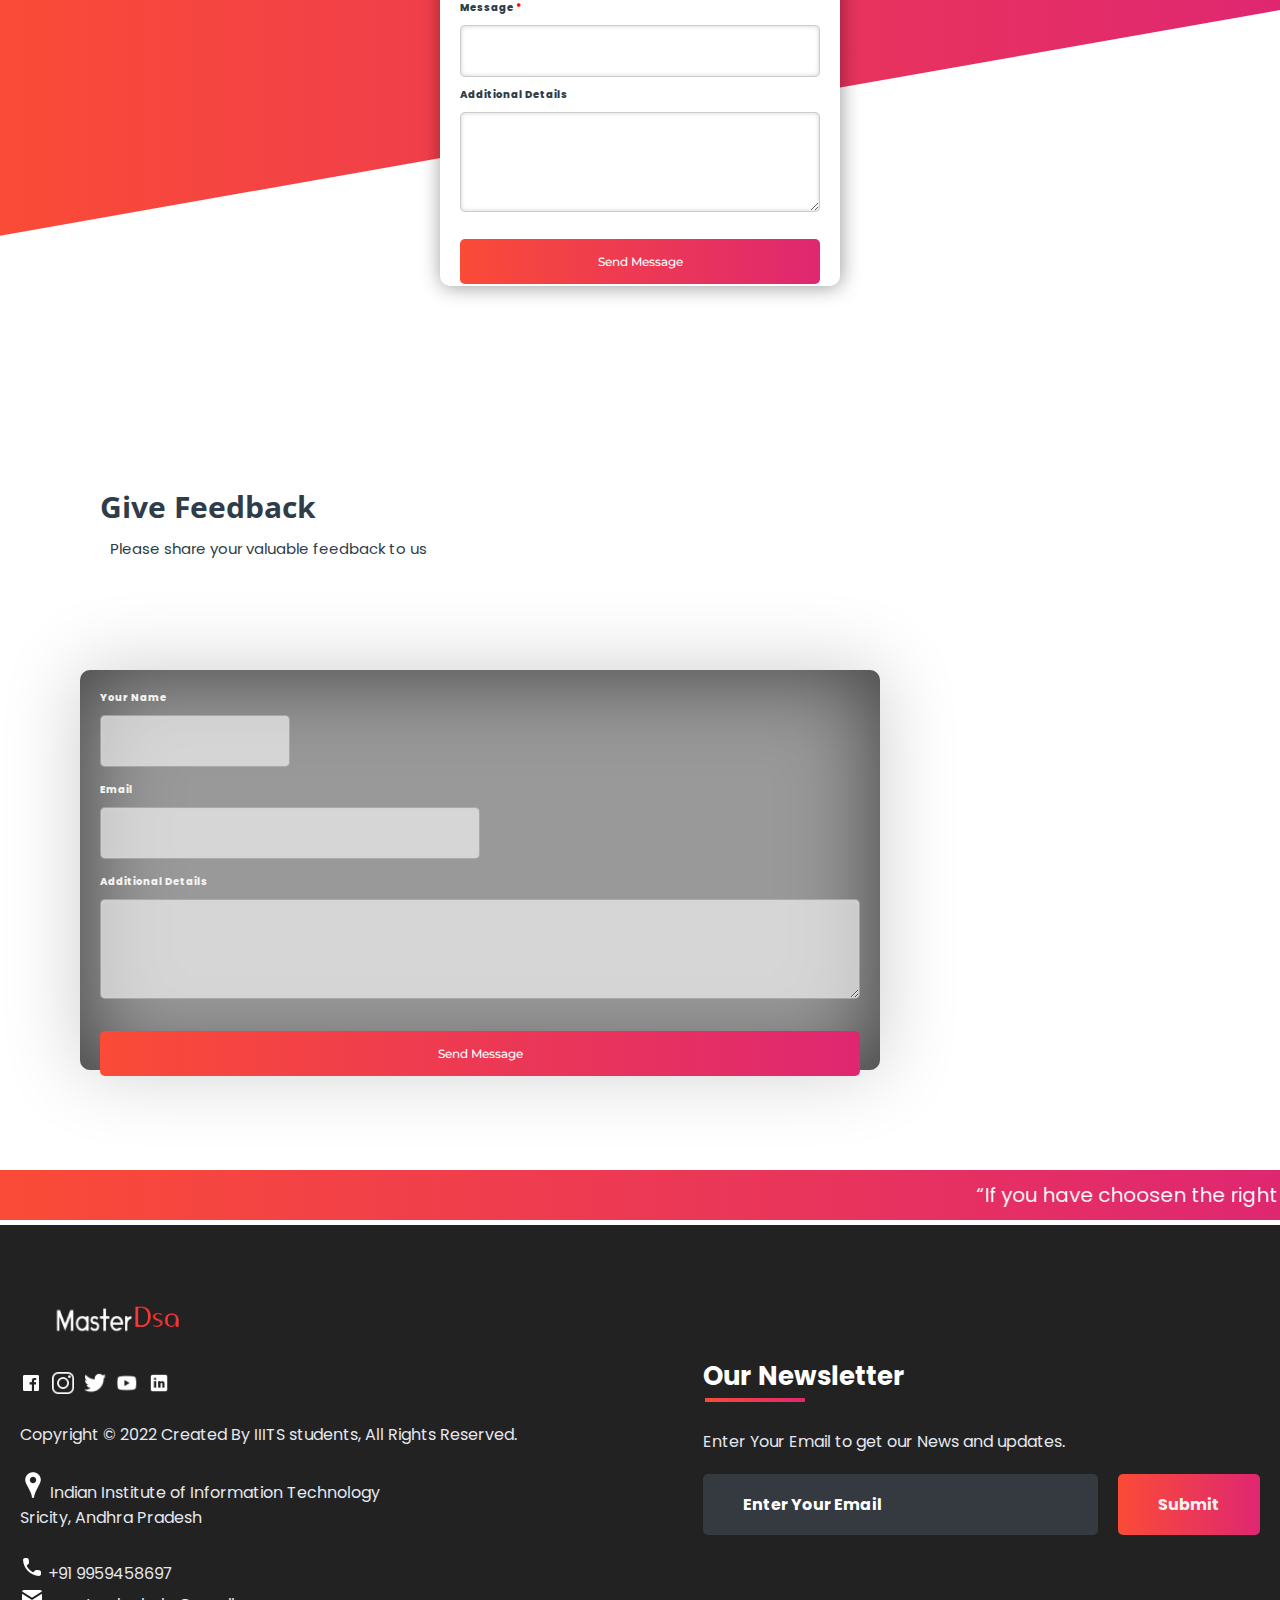
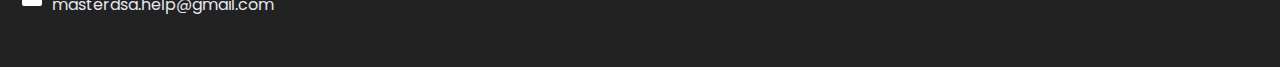
==== commit 74338aa9: "Merge pull request #3 from pallepranay/master2" ====
--- a/index.html
+++ b/index.html
@@ -11,8 +11,7 @@
 	<link href="https://cdn.jsdelivr.net/npm/bootstrap@5.1.3/dist/css/bootstrap.min.css" rel="stylesheet" integrity="sha384-1BmE4kWBq78iYhFldvKuhfTAU6auU8tT94WrHftjDbrCEXSU1oBoqyl2QvZ6jIW3" crossorigin="anonymous">
 	<script src="https://cdn.jsdelivr.net/npm/bootstrap@5.1.3/dist/js/bootstrap.bundle.min.js" integrity="sha384-ka7Sk0Gln4gmtz2MlQnikT1wXgYsOg+OMhuP+IlRH9sENBO0LRn5q+8nbTov4+1p" crossorigin="anonymous"></script>
 	<link rel="stylesheet" type="text/css" href="style.css">
-	<script type="text/javascript" src="script.js"></script>
-	<script src="https://code.jquery.com/jquery-3.2.1.js"></script>
+  
 	<!-- Fonts -->
 	<style>
 		@import url('https://fonts.googleapis.com/css2?family=Merriweather&family=Montserrat:wght@900&family=Poppins&family=Sacramento&family=Ubuntu&display=swap');
@@ -467,7 +466,7 @@
 	<footer>
 		<div class="footer-container">
 			<div class="left-col">
-				<img src="images/icon/logo - Copy.png" style="width: 200px;">
+				<img src="images/icon/logo - copy.png" style="width: 200px;">
 				<div class="logo"></div>
 				<div class="social-media">
 					<a href="#"><img src="images/icon\fb.png"></a>
@@ -495,6 +494,9 @@
 			</div>
 		</div>
 	</footer>
+	
+	<script type="text/javascript" src="script.js"></script>
+	<script src="https://code.jquery.com/jquery-3.2.1.js"></script>
 
 </body>
 
